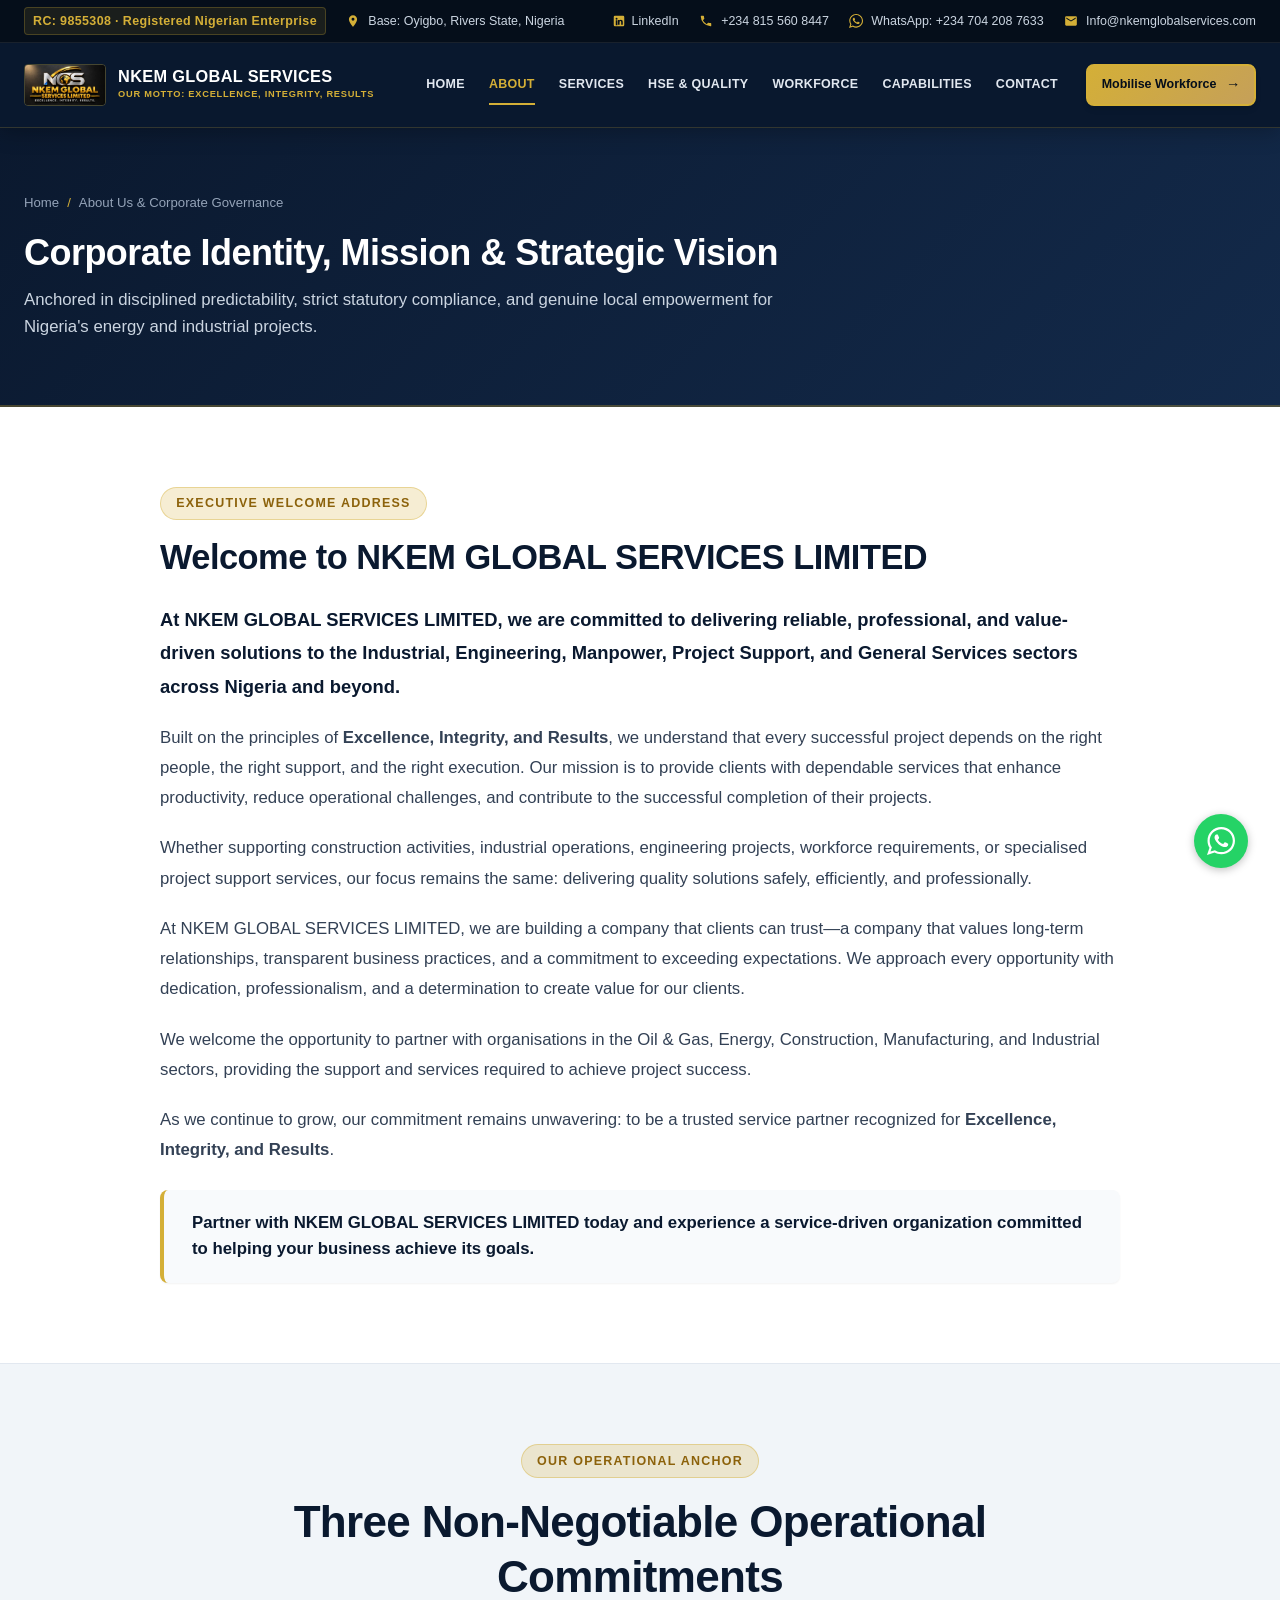
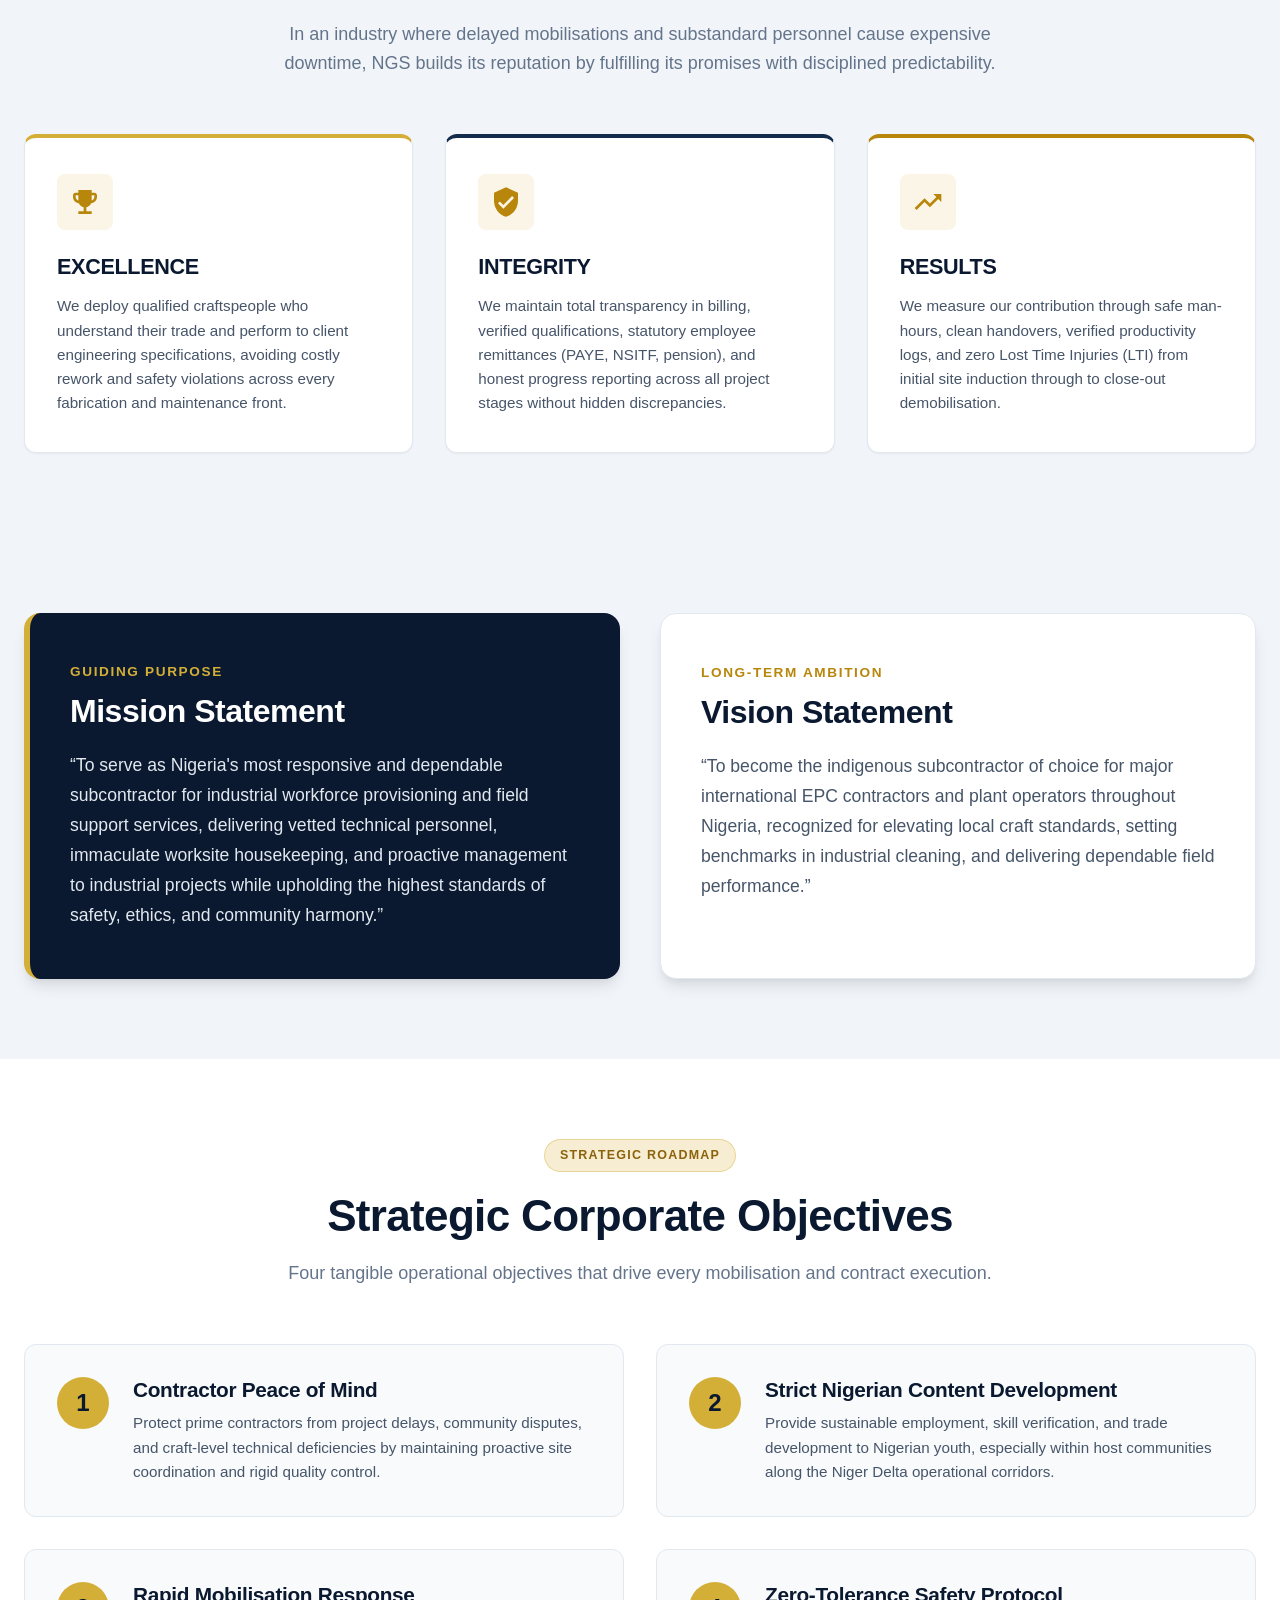
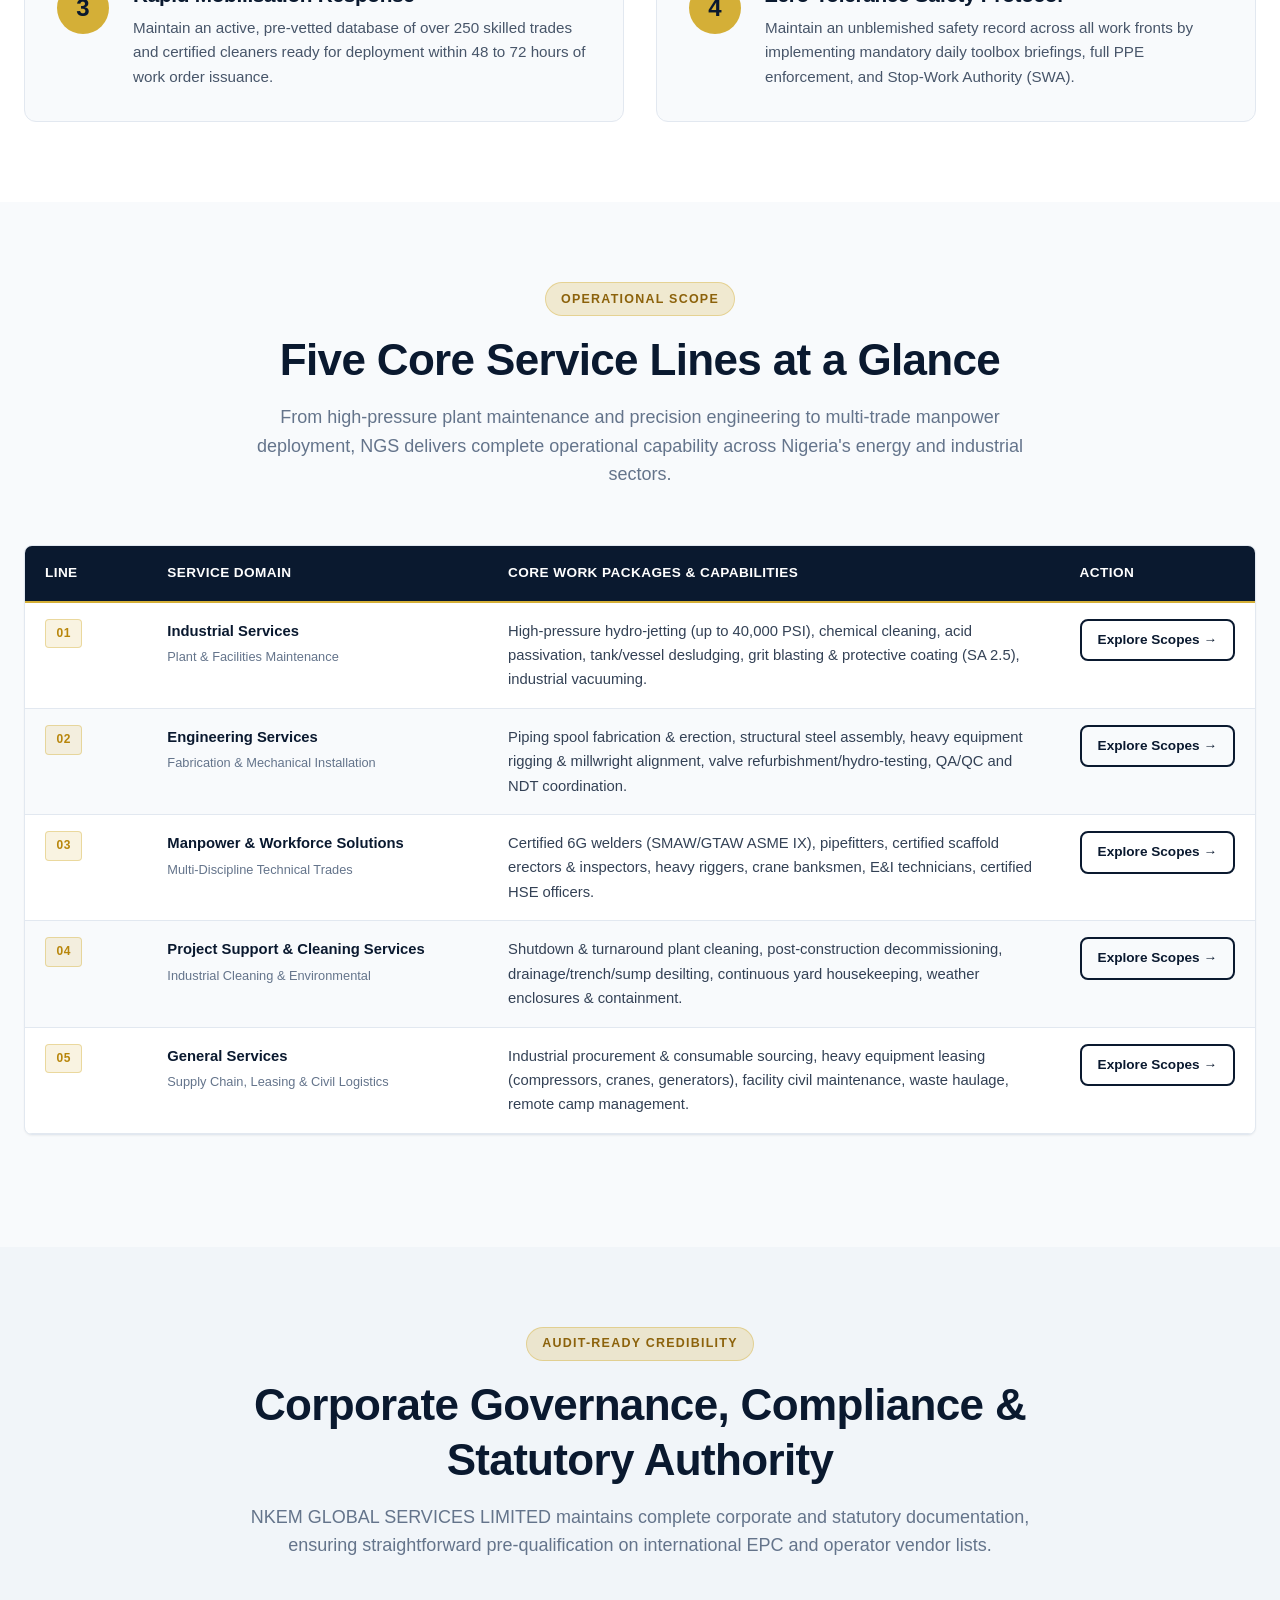
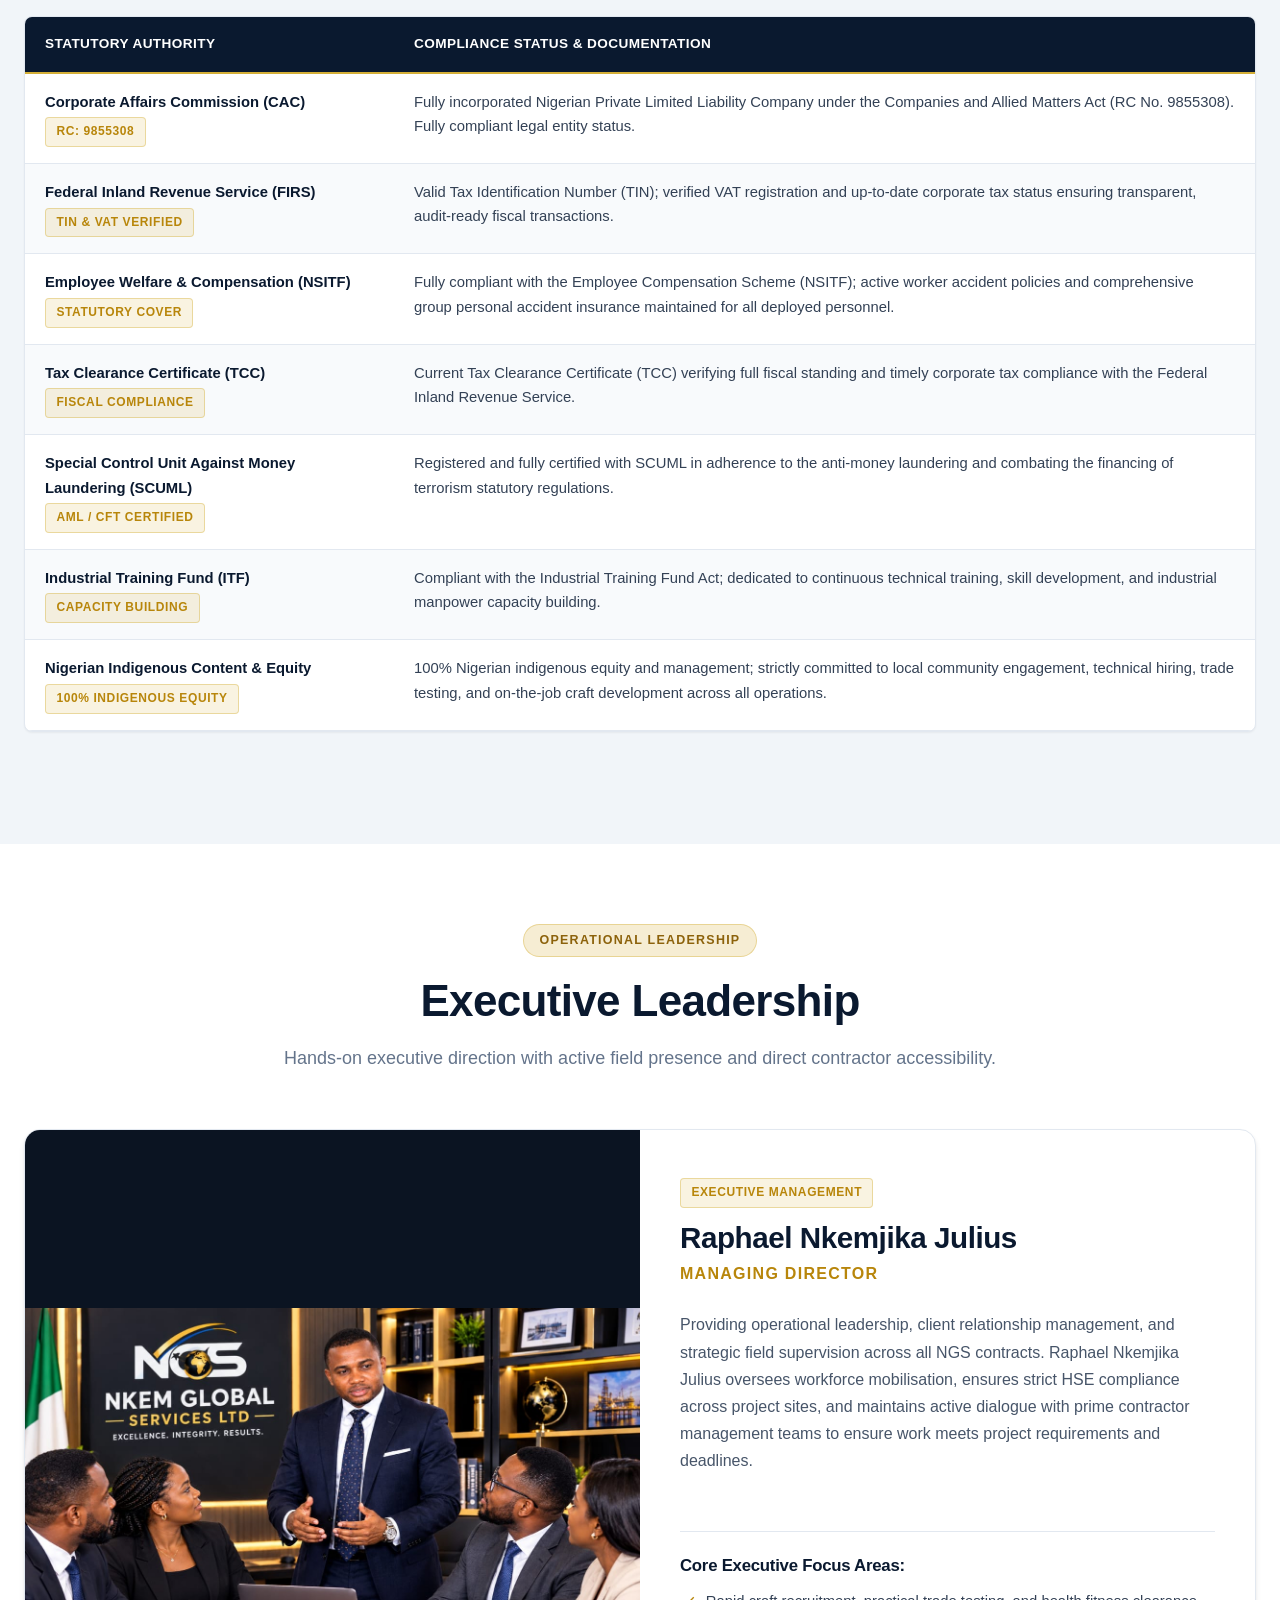
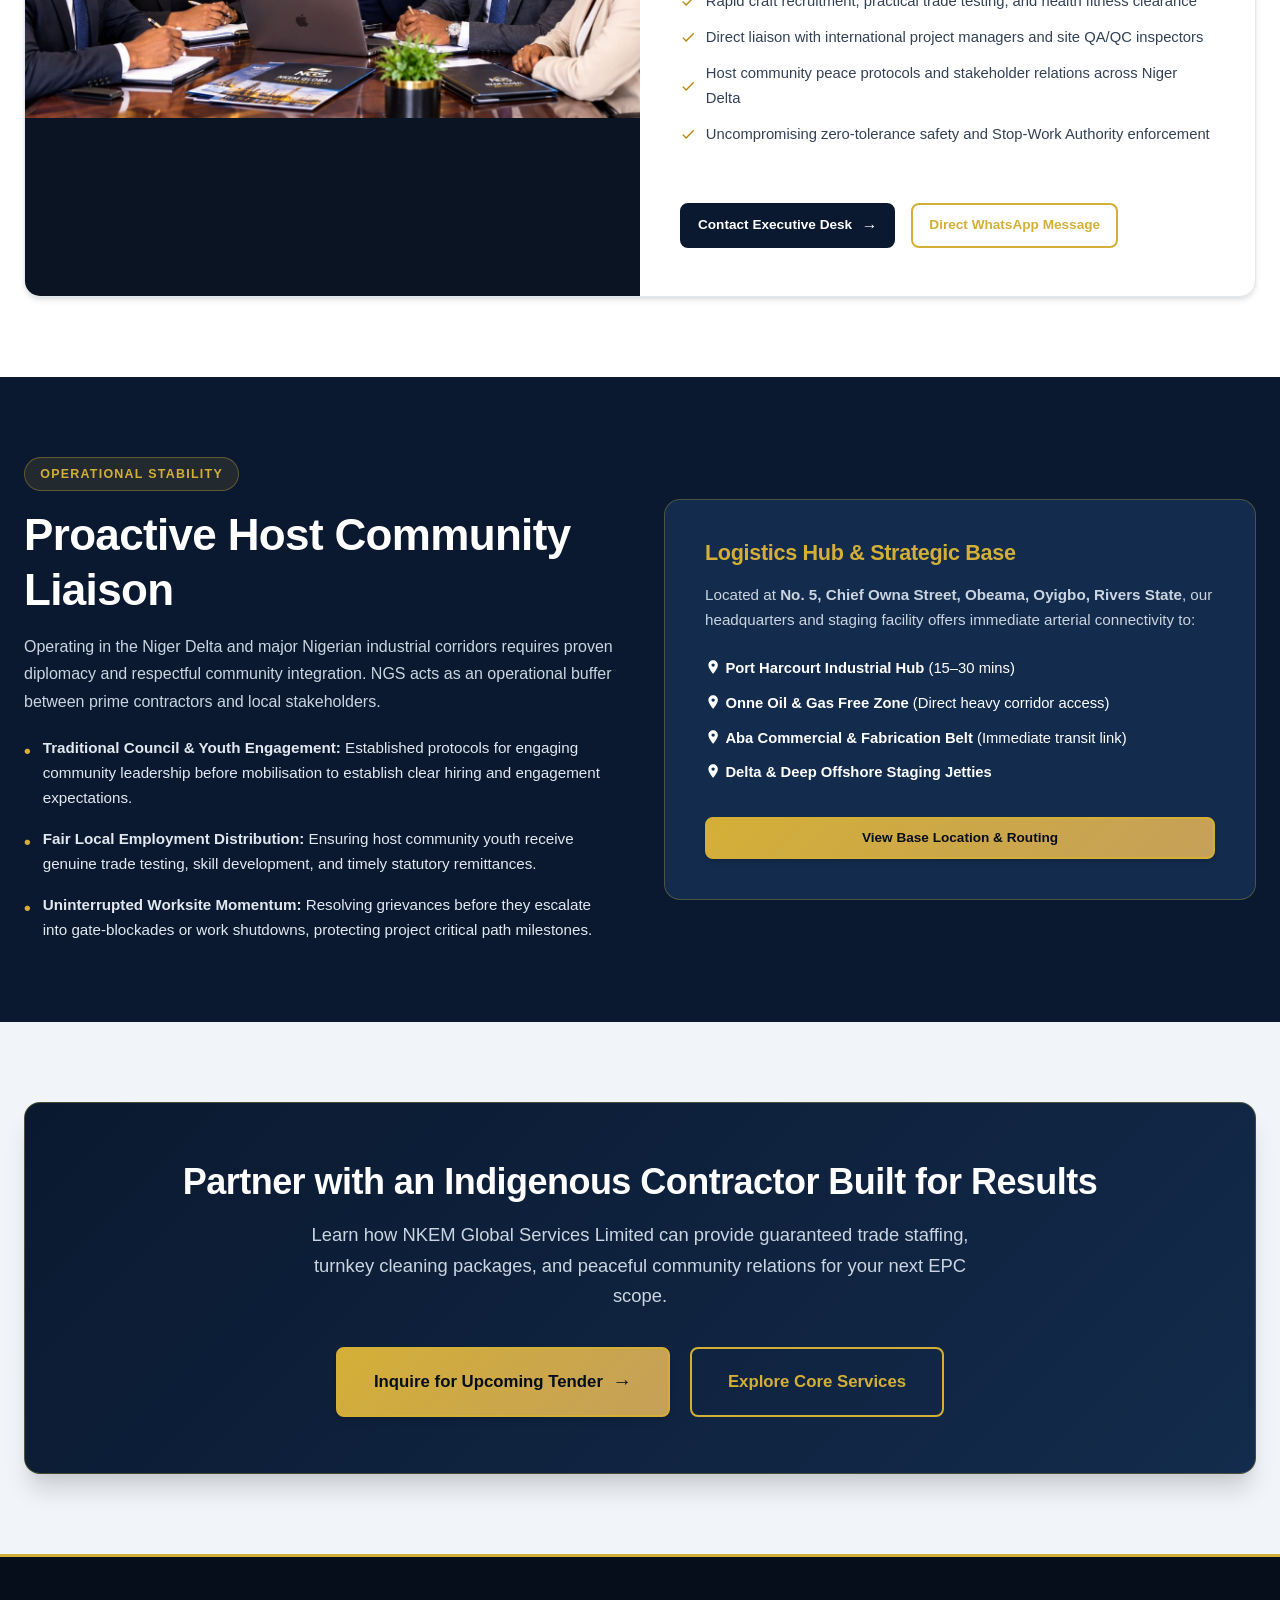
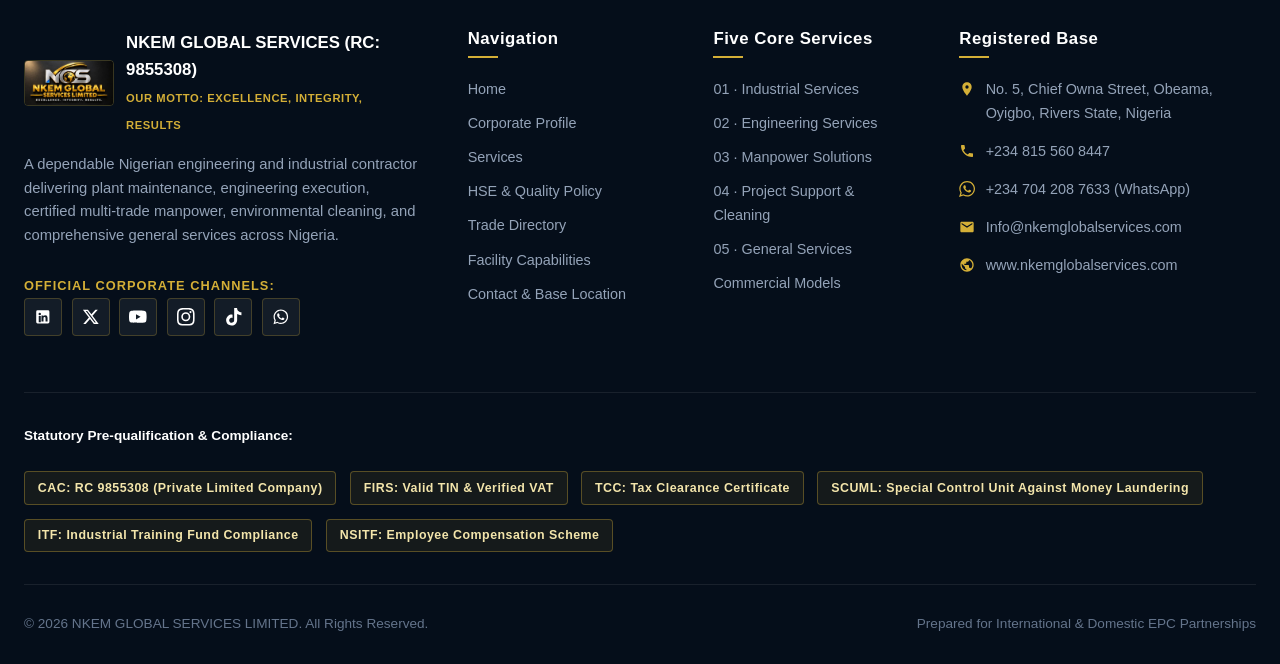
==== about.html @ 28acd5eb "feat: add TCC, SCUML, and ITF statutory pre-qualification compliance badges and profile table rows" ====
<!DOCTYPE html>
<html lang="en">
<head>
  <meta charset="UTF-8">
  <meta name="viewport" content="width=device-width, initial-scale=1.0">
  <title>Corporate Profile, Leadership & Governance | NKEM Global Services Limited</title>
  <meta name="description" content="Learn about NKEM Global Services Limited: our mission, vision, 4 strategic corporate objectives, statutory compliance (CAC, FIRS, NSITF), and executive leadership under Managing Director Raphael Nkemjika Julius.">
  <link rel="stylesheet" href="css/style.css">
  <link rel="icon" type="image/jpeg" href="image/logo.jpeg">
</head>
<body>

  <!-- Persistent Sticky Header Wrapper (Top Bar + Navigation) -->
  <div class="site-header-wrapper">
    <!-- Top Bar -->
    <div class="top-bar">
    <div class="container top-bar-inner">
      <div class="top-bar-left">
        <span class="top-bar-rc">
          <span class="hide-mobile">RC: 9855308 · Registered Nigerian Enterprise</span>
          <span class="show-mobile">RC: 9855308</span>
        </span>
        <span class="top-bar-item"><span class="icon"><svg class="svg-icon" viewBox="0 0 24 24" width="16" height="16" fill="currentColor"><path d="M12 2C8.13 2 5 5.13 5 9c0 5.25 7 13 7 13s7-7.75 7-13c0-3.87-3.13-7-7-7zm0 9.5a2.5 2.5 0 1 1 0-5 2.5 2.5 0 0 1 0 5z"/></svg></span> <span class="hide-mobile">Base: Oyigbo, Rivers State, Nigeria</span><span class="show-mobile">Oyigbo, Rivers State</span></span>
      </div>
      <div class="top-bar-right">
        <span class="top-bar-item"><a href="https://www.linkedin.com/company/nkem-global-services-limited" target="_blank" rel="noopener noreferrer" style="color: inherit; text-decoration: none; display: inline-flex; align-items: center; gap: 0.25rem;"><span class="icon"><svg class="svg-icon" viewBox="0 0 24 24" width="14" height="14" fill="currentColor"><path d="M19 3a2 2 0 0 1 2 2v14a2 2 0 0 1-2 2H5a2 2 0 0 1-2-2V5a2 2 0 0 1 2-2h14m-.5 15.5v-5.3a3.26 3.26 0 0 0-3.26-3.26c-.85 0-1.84.52-2.28 1.3v-1.11h-2.79v8.37h2.79v-4.93c0-.77.62-1.4 1.39-1.4a1.4 1.4 0 0 1 1.4 1.4v4.93h2.75M6.46 10.9v8.37H9.25V10.9H6.46M7.86 6.54a1.64 1.64 0 0 0-1.66 1.64 1.64 1.64 0 0 0 1.66 1.63 1.63 1.63 0 0 0 1.64-1.63 1.64 1.64 0 0 0-1.64-1.64z"/></svg></span> <span class="hide-mobile">LinkedIn</span></a></span>
        <span class="top-bar-item"><span class="icon"><svg class="svg-icon" viewBox="0 0 24 24" width="16" height="16" fill="currentColor"><path d="M6.62 10.79a15.05 15.05 0 0 0 6.59 6.59l2.2-2.2a1 1 0 0 1 1.02-.24c1.12.37 2.33.57 3.57.57a1 1 0 0 1 1 1V20a1 1 0 0 1-1 1A17 17 0 0 1 3 4a1 1 0 0 1 1-1h3.5a1 1 0 0 1 1 1c0 1.25.2 2.45.57 3.57a1 1 0 0 1-.25 1.02l-2.2 2.2z"/></svg></span> <a href="tel:+2348155608447">+234 815 560 8447</a></span>
        <span class="top-bar-item"><span class="icon"><svg class="svg-icon" fill="currentColor" version="1.1" id="Capa_1" xmlns="http://www.w3.org/2000/svg" xmlns:xlink="http://www.w3.org/1999/xlink" viewBox="0 0 30.667 30.667" xml:space="preserve" width="16" height="16"><g id="SVGRepo_bgCarrier" stroke-width="0"></g><g id="SVGRepo_tracerCarrier" stroke-linecap="round" stroke-linejoin="round"></g><g id="SVGRepo_iconCarrier"> <g> <path d="M30.667,14.939c0,8.25-6.74,14.938-15.056,14.938c-2.639,0-5.118-0.675-7.276-1.857L0,30.667l2.717-8.017 c-1.37-2.25-2.159-4.892-2.159-7.712C0.559,6.688,7.297,0,15.613,0C23.928,0.002,30.667,6.689,30.667,14.939z M15.61,2.382 c-6.979,0-12.656,5.634-12.656,12.56c0,2.748,0.896,5.292,2.411,7.362l-1.58,4.663l4.862-1.545c2,1.312,4.393,2.076,6.963,2.076 c6.979,0,12.658-5.633,12.658-12.559C28.27,8.016,22.59,2.382,15.61,2.382z M23.214,18.38c-0.094-0.151-0.34-0.243-0.708-0.427 c-0.367-0.184-2.184-1.069-2.521-1.189c-0.34-0.123-0.586-0.185-0.832,0.182c-0.243,0.367-0.951,1.191-1.168,1.437 c-0.215,0.245-0.43,0.276-0.799,0.095c-0.369-0.186-1.559-0.57-2.969-1.817c-1.097-0.972-1.838-2.169-2.052-2.536 c-0.217-0.366-0.022-0.564,0.161-0.746c0.165-0.165,0.369-0.428,0.554-0.643c0.185-0.213,0.246-0.364,0.369-0.609 c0.121-0.245,0.06-0.458-0.031-0.643c-0.092-0.184-0.829-1.984-1.138-2.717c-0.307-0.732-0.614-0.611-0.83-0.611 c-0.215,0-0.461-0.03-0.707-0.03S9.897,8.215,9.56,8.582s-1.291,1.252-1.291,3.054c0,1.804,1.321,3.543,1.506,3.787 c0.186,0.243,2.554,4.062,6.305,5.528c3.753,1.465,3.753,0.976,4.429,0.914c0.678-0.062,2.184-0.885,2.49-1.739 C23.307,19.268,23.307,18.533,23.214,18.38z"></path> </g> </g></svg></span> <a href="https://wa.me/2347042087633" target="_blank"><span class="hide-mobile">WhatsApp: +234 704 208 7633</span><span class="show-mobile">WhatsApp</span></a></span>
        <span class="top-bar-item"><span class="icon"><svg class="svg-icon" viewBox="0 0 24 24" width="16" height="16" fill="currentColor"><path d="M20 4H4c-1.1 0-2 .9-2 2v12c0 1.1.9 2 2 2h16c1.1 0 2-.9 2-2V6c0-1.1-.9-2-2-2zm0 4l-8 5-8-5V6l8 5 8-5v2z"/></svg></span> <a href="mailto:Info@nkemglobalservices.com"><span class="hide-mobile">Info@nkemglobalservices.com</span><span class="show-mobile">Email Us</span></a></span>
      </div>
    </div>
  </div>

  <!-- Primary Header -->
  <header class="site-header">
    <div class="container nav-container">
      <a href="index.html" class="brand-logo">
        <img src="image/logo.jpeg" alt="NGS Logo" class="brand-logo-img">
        <div class="brand-text">
          <span class="brand-name">NKEM GLOBAL SERVICES</span>
          <span class="brand-sub">Our Motto: Excellence, Integrity, Results</span>
        </div>
      </a>

      <nav class="nav-menu">
        <a href="index.html" class="nav-link">Home</a>
        <a href="about.html" class="nav-link active">About</a>
        <a href="services.html" class="nav-link">Services</a>
        <a href="hse-quality.html" class="nav-link">HSE & Quality</a>
        <a href="workforce-directory.html" class="nav-link">Workforce</a>
        <a href="capabilities.html" class="nav-link">Capabilities</a>
        <a href="contact.html" class="nav-link">Contact</a>
      </nav>

      <div class="header-cta">
        <a href="#rfp" class="btn btn-gold btn-sm open-rfp-modal">
          <span>Mobilise Workforce</span>
          <span class="btn-icon">→</span>
        </a>
      </div>

      <button class="mobile-toggle" id="mobileToggle" aria-label="Toggle navigation">
        <span></span>
        <span></span>
        <span></span>
      </button>
    </div>
  </header>
  </div>

  <!-- Mobile Drawer Menu -->
  <div class="mobile-drawer" id="mobileDrawer">
    <a href="index.html" class="nav-link">Home</a>
    <a href="about.html" class="nav-link active">About & Corporate Governance</a>
    <a href="services.html" class="nav-link">Five Core Service Lines & Work Packages</a>
    <a href="hse-quality.html" class="nav-link">HSE Policy & Quality Assurance</a>
    <a href="workforce-directory.html" class="nav-link">Trade & Competency Directory</a>
    <a href="capabilities.html" class="nav-link">Facilities & Work Environments</a>
    <a href="contact.html" class="nav-link">Contact & Tender Inquiries</a>
    <div style="margin-top: 1rem;">
      <a href="#rfp" class="btn btn-gold open-rfp-modal" style="width: 100%;">Mobilise Workforce</a>
    </div>
  </div>

  <!-- Page Hero -->
  <section class="page-hero">
    <div class="container">
      <div class="breadcrumbs">
        <a href="index.html">Home</a>
        <span class="sep">/</span>
        <span>About Us & Corporate Governance</span>
      </div>
      <h1 class="page-hero-title">Corporate Identity, Mission & Strategic Vision</h1>
      <p class="page-hero-lead">
        Anchored in disciplined predictability, strict statutory compliance, and genuine local empowerment for Nigeria's energy and industrial projects.
      </p>
    </div>
  </section>

  <!-- Official Executive Welcome Address -->
  <section class="section-padding bg-white" style="border-bottom: 1px solid var(--color-slate-200);">
    <div class="container">
      <div style="max-width: 960px; margin: 0 auto;">
        <span class="tagline-badge">Executive Welcome Address</span>
        <h2 class="section-title" style="font-size: 2.15rem; margin-bottom: 1.5rem;">Welcome to NKEM GLOBAL SERVICES LIMITED</h2>
        <p style="font-size: 1.15rem; line-height: 1.8; color: var(--color-primary-dark); font-weight: 600; margin-bottom: 1.25rem;">
          At NKEM GLOBAL SERVICES LIMITED, we are committed to delivering reliable, professional, and value-driven solutions to the Industrial, Engineering, Manpower, Project Support, and General Services sectors across Nigeria and beyond.
        </p>
        <p style="font-size: 1.05rem; line-height: 1.8; color: var(--color-slate-700); margin-bottom: 1.25rem;">
          Built on the principles of <strong>Excellence, Integrity, and Results</strong>, we understand that every successful project depends on the right people, the right support, and the right execution. Our mission is to provide clients with dependable services that enhance productivity, reduce operational challenges, and contribute to the successful completion of their projects.
        </p>
        <p style="font-size: 1.05rem; line-height: 1.8; color: var(--color-slate-700); margin-bottom: 1.25rem;">
          Whether supporting construction activities, industrial operations, engineering projects, workforce requirements, or specialised project support services, our focus remains the same: delivering quality solutions safely, efficiently, and professionally.
        </p>
        <p style="font-size: 1.05rem; line-height: 1.8; color: var(--color-slate-700); margin-bottom: 1.25rem;">
          At NKEM GLOBAL SERVICES LIMITED, we are building a company that clients can trust—a company that values long-term relationships, transparent business practices, and a commitment to exceeding expectations. We approach every opportunity with dedication, professionalism, and a determination to create value for our clients.
        </p>
        <p style="font-size: 1.05rem; line-height: 1.8; color: var(--color-slate-700); margin-bottom: 1.25rem;">
          We welcome the opportunity to partner with organisations in the Oil &amp; Gas, Energy, Construction, Manufacturing, and Industrial sectors, providing the support and services required to achieve project success.
        </p>
        <p style="font-size: 1.05rem; line-height: 1.8; color: var(--color-slate-700); margin-bottom: 1.5rem;">
          As we continue to grow, our commitment remains unwavering: to be a trusted service partner recognized for <strong>Excellence, Integrity, and Results</strong>.
        </p>
        <div style="background: var(--color-slate-50); border-left: 4px solid var(--color-accent-gold); padding: 1.25rem 1.75rem; border-radius: var(--radius-md); box-shadow: var(--shadow-sm);">
          <p style="margin: 0; font-size: 1.05rem; font-weight: 700; color: var(--color-primary-dark); line-height: 1.6;">
            Partner with NKEM GLOBAL SERVICES LIMITED today and experience a service-driven organization committed to helping your business achieve its goals.
          </p>
        </div>
      </div>
    </div>
  </section>

  <!-- Three Non-Negotiable Operational Commitments -->
  <section class="section-padding bg-light">
    <div class="container">
      <div class="section-header text-center">
        <span class="tagline-badge">Our Operational Anchor</span>
        <h2 class="section-title">Three Non-Negotiable Operational Commitments</h2>
        <p class="section-subtitle">
          In an industry where delayed mobilisations and substandard personnel cause expensive downtime, NGS builds its reputation by fulfilling its promises with disciplined predictability.
        </p>
      </div>

      <div class="grid-3">
        <!-- Excellence -->
        <div class="feature-card" style="border-top: 4px solid var(--color-accent-gold);">
          <div class="feature-icon-box"><svg class="svg-icon" viewBox="0 0 24 24" width="28" height="28" fill="currentColor"><path d="M19 5h-2V3H7v2H5c-1.1 0-2 .9-2 2v1c0 2.55 1.92 4.63 4.39 4.94.63 1.5 1.98 2.63 3.61 2.96V19H7v2h10v-2h-4v-3.1c1.63-.33 2.98-1.46 3.61-2.96C19.08 12.63 21 10.55 21 8V7c0-1.1-.9-2-2-2zM5 8V7h2v3.82C5.84 10.4 5 9.3 5 8zm14 0c0 1.3-.84 2.4-2 2.82V7h2v1z"/></svg></div>
          <h3 class="feature-title">EXCELLENCE</h3>
          <p class="feature-text">
            We deploy qualified craftspeople who understand their trade and perform to client engineering specifications, avoiding costly rework and safety violations across every fabrication and maintenance front.
          </p>
        </div>

        <!-- Integrity -->
        <div class="feature-card" style="border-top: 4px solid var(--color-primary-medium);">
          <div class="feature-icon-box"><svg class="svg-icon" viewBox="0 0 24 24" width="32" height="32" fill="currentColor"><path d="M12 1L3 5v6c0 5.55 3.84 10.74 9 12 5.16-1.26 9-6.45 9-12V5l-9-4zm-2 16l-4-4 1.41-1.41L10 14.17l6.59-6.59L18 9l-8 8z"/></svg></div>
          <h3 class="feature-title">INTEGRITY</h3>
          <p class="feature-text">
            We maintain total transparency in billing, verified qualifications, statutory employee remittances (PAYE, NSITF, pension), and honest progress reporting across all project stages without hidden discrepancies.
          </p>
        </div>

        <!-- Results -->
        <div class="feature-card" style="border-top: 4px solid var(--color-accent-gold-dark);">
          <div class="feature-icon-box"><svg class="svg-icon" viewBox="0 0 24 24" width="28" height="28" fill="currentColor"><path d="M16 6l2.29 2.29-4.88 4.88-4-4L2 16.59 3.41 18l6-6 4 4 6.3-6.29L22 12V6h-6z"/></svg></div>
          <h3 class="feature-title">RESULTS</h3>
          <p class="feature-text">
            We measure our contribution through safe man-hours, clean handovers, verified productivity logs, and zero Lost Time Injuries (LTI) from initial site induction through to close-out demobilisation.
          </p>
        </div>
      </div>
    </div>
  </section>

  <!-- Mission & Vision Statements -->
  <section class="section-padding bg-light">
    <div class="container">
      <div class="grid-2" style="gap: 2.5rem;">
        <div style="background: var(--color-primary-dark); color: var(--color-white); padding: 3rem 2.5rem; border-radius: var(--radius-xl); border-left: 6px solid var(--color-accent-gold); box-shadow: var(--shadow-lg);">
          <span style="color: var(--color-accent-gold); font-size: 0.85rem; font-weight: 800; letter-spacing: 0.12em; text-transform: uppercase; display: block; margin-bottom: 0.5rem;">
            Guiding Purpose
          </span>
          <h2 style="color: var(--color-white); font-size: 2rem; margin-bottom: 1.25rem;">Mission Statement</h2>
          <p style="color: var(--color-slate-200); font-size: 1.1rem; line-height: 1.7;">
            “To serve as Nigeria's most responsive and dependable subcontractor for industrial workforce provisioning and field support services, delivering vetted technical personnel, immaculate worksite housekeeping, and proactive management to industrial projects while upholding the highest standards of safety, ethics, and community harmony.”
          </p>
        </div>

        <div style="background: var(--color-white); color: var(--color-slate-800); padding: 3rem 2.5rem; border-radius: var(--radius-xl); border-left: 6px solid var(--color-primary-medium); border: 1px solid var(--color-slate-200); box-shadow: var(--shadow-lg);">
          <span style="color: var(--color-accent-gold-dark); font-size: 0.85rem; font-weight: 800; letter-spacing: 0.12em; text-transform: uppercase; display: block; margin-bottom: 0.5rem;">
            Long-Term Ambition
          </span>
          <h2 style="color: var(--color-primary-dark); font-size: 2rem; margin-bottom: 1.25rem;">Vision Statement</h2>
          <p style="color: var(--color-slate-600); font-size: 1.1rem; line-height: 1.7;">
            “To become the indigenous subcontractor of choice for major international EPC contractors and plant operators throughout Nigeria, recognized for elevating local craft standards, setting benchmarks in industrial cleaning, and delivering dependable field performance.”
          </p>
        </div>
      </div>
    </div>
  </section>

  <!-- 4 Strategic Corporate Objectives -->
  <section class="section-padding bg-white">
    <div class="container">
      <div class="section-header text-center">
        <span class="tagline-badge">Strategic Roadmap</span>
        <h2 class="section-title">Strategic Corporate Objectives</h2>
        <p class="section-subtitle">
          Four tangible operational objectives that drive every mobilisation and contract execution.
        </p>
      </div>

      <div class="grid-2" style="gap: 2rem;">
        <div style="display: flex; gap: 1.5rem; background: var(--color-slate-50); padding: 2rem; border-radius: var(--radius-lg); border: 1px solid var(--color-slate-200);">
          <div style="width: 52px; height: 52px; border-radius: 50%; background: var(--color-accent-gold); color: var(--color-primary-dark); display: flex; align-items: center; justify-content: center; font-size: 1.5rem; font-weight: 800; flex-shrink: 0;">
            1
          </div>
          <div>
            <h3 style="font-size: 1.3rem; margin-bottom: 0.5rem;">Contractor Peace of Mind</h3>
            <p style="color: var(--color-slate-600); font-size: 0.95rem; line-height: 1.6;">
              Protect prime contractors from project delays, community disputes, and craft-level technical deficiencies by maintaining proactive site coordination and rigid quality control.
            </p>
          </div>
        </div>

        <div style="display: flex; gap: 1.5rem; background: var(--color-slate-50); padding: 2rem; border-radius: var(--radius-lg); border: 1px solid var(--color-slate-200);">
          <div style="width: 52px; height: 52px; border-radius: 50%; background: var(--color-accent-gold); color: var(--color-primary-dark); display: flex; align-items: center; justify-content: center; font-size: 1.5rem; font-weight: 800; flex-shrink: 0;">
            2
          </div>
          <div>
            <h3 style="font-size: 1.3rem; margin-bottom: 0.5rem;">Strict Nigerian Content Development</h3>
            <p style="color: var(--color-slate-600); font-size: 0.95rem; line-height: 1.6;">
              Provide sustainable employment, skill verification, and trade development to Nigerian youth, especially within host communities along the Niger Delta operational corridors.
            </p>
          </div>
        </div>

        <div style="display: flex; gap: 1.5rem; background: var(--color-slate-50); padding: 2rem; border-radius: var(--radius-lg); border: 1px solid var(--color-slate-200);">
          <div style="width: 52px; height: 52px; border-radius: 50%; background: var(--color-accent-gold); color: var(--color-primary-dark); display: flex; align-items: center; justify-content: center; font-size: 1.5rem; font-weight: 800; flex-shrink: 0;">
            3
          </div>
          <div>
            <h3 style="font-size: 1.3rem; margin-bottom: 0.5rem;">Rapid Mobilisation Response</h3>
            <p style="color: var(--color-slate-600); font-size: 0.95rem; line-height: 1.6;">
              Maintain an active, pre-vetted database of over 250 skilled trades and certified cleaners ready for deployment within 48 to 72 hours of work order issuance.
            </p>
          </div>
        </div>

        <div style="display: flex; gap: 1.5rem; background: var(--color-slate-50); padding: 2rem; border-radius: var(--radius-lg); border: 1px solid var(--color-slate-200);">
          <div style="width: 52px; height: 52px; border-radius: 50%; background: var(--color-accent-gold); color: var(--color-primary-dark); display: flex; align-items: center; justify-content: center; font-size: 1.5rem; font-weight: 800; flex-shrink: 0;">
            4
          </div>
          <div>
            <h3 style="font-size: 1.3rem; margin-bottom: 0.5rem;">Zero-Tolerance Safety Protocol</h3>
            <p style="color: var(--color-slate-600); font-size: 0.95rem; line-height: 1.6;">
              Maintain an unblemished safety record across all work fronts by implementing mandatory daily toolbox briefings, full PPE enforcement, and Stop-Work Authority (SWA).
            </p>
          </div>
        </div>
      </div>
    </div>
  </section>

  <!-- Five Core Service Lines at a Glance -->
  <section class="section-padding bg-slate-50">
    <div class="container">
      <div class="section-header text-center">
        <span class="tagline-badge">Operational Scope</span>
        <h2 class="section-title">Five Core Service Lines at a Glance</h2>
        <p class="section-subtitle">
          From high-pressure plant maintenance and precision engineering to multi-trade manpower deployment, NGS delivers complete operational capability across Nigeria's energy and industrial sectors.
        </p>
      </div>

      <div class="table-responsive">
        <table class="data-table">
          <thead>
            <tr>
              <th style="width: 10%;">Line</th>
              <th style="width: 28%;">Service Domain</th>
              <th style="width: 47%;">Core Work Packages & Capabilities</th>
              <th style="width: 15%;">Action</th>
            </tr>
          </thead>
          <tbody>
            <tr>
              <td><span class="badge badge-gold">01</span></td>
              <td>
                <strong>Industrial Services</strong>
                <span style="font-size: 0.8rem; color: var(--color-slate-500); display: block;">Plant & Facilities Maintenance</span>
              </td>
              <td>
                High-pressure hydro-jetting (up to 40,000 PSI), chemical cleaning, acid passivation, tank/vessel desludging, grit blasting & protective coating (SA 2.5), industrial vacuuming.
              </td>
              <td>
                <a href="services.html#service-01" class="btn btn-outline-navy btn-sm">Explore Scopes →</a>
              </td>
            </tr>
            <tr>
              <td><span class="badge badge-gold">02</span></td>
              <td>
                <strong>Engineering Services</strong>
                <span style="font-size: 0.8rem; color: var(--color-slate-500); display: block;">Fabrication & Mechanical Installation</span>
              </td>
              <td>
                Piping spool fabrication & erection, structural steel assembly, heavy equipment rigging & millwright alignment, valve refurbishment/hydro-testing, QA/QC and NDT coordination.
              </td>
              <td>
                <a href="services.html#service-02" class="btn btn-outline-navy btn-sm">Explore Scopes →</a>
              </td>
            </tr>
            <tr>
              <td><span class="badge badge-gold">03</span></td>
              <td>
                <strong>Manpower & Workforce Solutions</strong>
                <span style="font-size: 0.8rem; color: var(--color-slate-500); display: block;">Multi-Discipline Technical Trades</span>
              </td>
              <td>
                Certified 6G welders (SMAW/GTAW ASME IX), pipefitters, certified scaffold erectors & inspectors, heavy riggers, crane banksmen, E&I technicians, certified HSE officers.
              </td>
              <td>
                <a href="services.html#service-03" class="btn btn-outline-navy btn-sm">Explore Scopes →</a>
              </td>
            </tr>
            <tr>
              <td><span class="badge badge-gold">04</span></td>
              <td>
                <strong>Project Support & Cleaning Services</strong>
                <span style="font-size: 0.8rem; color: var(--color-slate-500); display: block;">Industrial Cleaning & Environmental</span>
              </td>
              <td>
                Shutdown & turnaround plant cleaning, post-construction decommissioning, drainage/trench/sump desilting, continuous yard housekeeping, weather enclosures & containment.
              </td>
              <td>
                <a href="services.html#service-04" class="btn btn-outline-navy btn-sm">Explore Scopes →</a>
              </td>
            </tr>
            <tr>
              <td><span class="badge badge-gold">05</span></td>
              <td>
                <strong>General Services</strong>
                <span style="font-size: 0.8rem; color: var(--color-slate-500); display: block;">Supply Chain, Leasing & Civil Logistics</span>
              </td>
              <td>
                Industrial procurement & consumable sourcing, heavy equipment leasing (compressors, cranes, generators), facility civil maintenance, waste haulage, remote camp management.
              </td>
              <td>
                <a href="services.html#service-05" class="btn btn-outline-navy btn-sm">Explore Scopes →</a>
              </td>
            </tr>
          </tbody>
        </table>
      </div>
    </div>
  </section>

  <!-- Corporate Governance & Statutory Compliance Matrix -->
  <section class="section-padding bg-light">

    <div class="container">
      <div class="section-header text-center">
        <span class="tagline-badge">Audit-Ready Credibility</span>
        <h2 class="section-title">Corporate Governance, Compliance & Statutory Authority</h2>
        <p class="section-subtitle">
          NKEM GLOBAL SERVICES LIMITED maintains complete corporate and statutory documentation, ensuring straightforward pre-qualification on international EPC and operator vendor lists.
        </p>
      </div>

      <div class="table-responsive">
        <table class="data-table">
          <thead>
            <tr>
              <th style="width: 30%;">Statutory Authority</th>
              <th style="width: 70%;">Compliance Status & Documentation</th>
            </tr>
          </thead>
          <tbody>
            <tr>
              <td>
                <strong>Corporate Affairs Commission (CAC)</strong>
                <span class="badge badge-gold">RC: 9855308</span>
              </td>
              <td>
                Fully incorporated Nigerian Private Limited Liability Company under the Companies and Allied Matters Act (RC No. 9855308). Fully compliant legal entity status.
              </td>
            </tr>
            <tr>
              <td>
                <strong>Federal Inland Revenue Service (FIRS)</strong>
                <span class="badge badge-gold">TIN & VAT Verified</span>
              </td>
              <td>
                Valid Tax Identification Number (TIN); verified VAT registration and up-to-date corporate tax status ensuring transparent, audit-ready fiscal transactions.
              </td>
            </tr>
            <tr>
              <td>
                <strong>Employee Welfare & Compensation (NSITF)</strong>
                <span class="badge badge-gold">Statutory Cover</span>
              </td>
              <td>
                Fully compliant with the Employee Compensation Scheme (NSITF); active worker accident policies and comprehensive group personal accident insurance maintained for all deployed personnel.
              </td>
            </tr>
            <tr>
              <td>
                <strong>Tax Clearance Certificate (TCC)</strong>
                <span class="badge badge-gold">Fiscal Compliance</span>
              </td>
              <td>
                Current Tax Clearance Certificate (TCC) verifying full fiscal standing and timely corporate tax compliance with the Federal Inland Revenue Service.
              </td>
            </tr>
            <tr>
              <td>
                <strong>Special Control Unit Against Money Laundering (SCUML)</strong>
                <span class="badge badge-gold">AML / CFT Certified</span>
              </td>
              <td>
                Registered and fully certified with SCUML in adherence to the anti-money laundering and combating the financing of terrorism statutory regulations.
              </td>
            </tr>
            <tr>
              <td>
                <strong>Industrial Training Fund (ITF)</strong>
                <span class="badge badge-gold">Capacity Building</span>
              </td>
              <td>
                Compliant with the Industrial Training Fund Act; dedicated to continuous technical training, skill development, and industrial manpower capacity building.
              </td>
            </tr>
            <tr>
              <td>
                <strong>Nigerian Indigenous Content & Equity</strong>
                <span class="badge badge-gold">100% Indigenous Equity</span>
              </td>
              <td>
                100% Nigerian indigenous equity and management; strictly committed to local community engagement, technical hiring, trade testing, and on-the-job craft development across all operations.
              </td>
            </tr>
          </tbody>
        </table>
      </div>
    </div>
  </section>

  <!-- Executive Leadership Spotlight -->
  <section class="section-padding bg-white" id="leadership">
    <div class="container">
      <div class="section-header text-center">
        <span class="tagline-badge">Operational Leadership</span>
        <h2 class="section-title">Executive Leadership</h2>
        <p class="section-subtitle">
          Hands-on executive direction with active field presence and direct contractor accessibility.
        </p>
      </div>

      <div class="leadership-card">
        <div class="leadership-img-wrap">
          <img src="NKEM_image/director_image_2.jpeg" alt="Raphael Nkemjika Julius - Managing Director" class="leadership-img">
        </div>
        <div class="leadership-body">
          <span class="badge badge-gold" style="width: fit-content; margin-bottom: 0.75rem;">Executive Management</span>
          <h2 class="leadership-name">Raphael Nkemjika Julius</h2>
          <p class="leadership-role">Managing Director</p>
          <p class="leadership-bio">
            Providing operational leadership, client relationship management, and strategic field supervision across all NGS contracts. Raphael Nkemjika Julius oversees workforce mobilisation, ensures strict HSE compliance across project sites, and maintains active dialogue with prime contractor management teams to ensure work meets project requirements and deadlines.
          </p>
          
          <div style="border-top: 1px solid var(--color-slate-200); padding-top: 1.5rem; margin-top: 1.5rem;">
            <h4 style="font-size: 1.05rem; margin-bottom: 0.75rem; color: var(--color-primary-dark);">Core Executive Focus Areas:</h4>
            <div class="leadership-bullets">
              <div class="leadership-bullet-item">
                <span class="icon"><svg class="svg-icon" viewBox="0 0 24 24" width="16" height="16" fill="currentColor"><path d="M9 16.17L4.83 12l-1.42 1.41L9 19 21 7l-1.41-1.41L9 16.17z"/></svg></span> Rapid craft recruitment, practical trade testing, and health fitness clearance
              </div>
              <div class="leadership-bullet-item">
                <span class="icon"><svg class="svg-icon" viewBox="0 0 24 24" width="16" height="16" fill="currentColor"><path d="M9 16.17L4.83 12l-1.42 1.41L9 19 21 7l-1.41-1.41L9 16.17z"/></svg></span> Direct liaison with international project managers and site QA/QC inspectors
              </div>
              <div class="leadership-bullet-item">
                <span class="icon"><svg class="svg-icon" viewBox="0 0 24 24" width="16" height="16" fill="currentColor"><path d="M9 16.17L4.83 12l-1.42 1.41L9 19 21 7l-1.41-1.41L9 16.17z"/></svg></span> Host community peace protocols and stakeholder relations across Niger Delta
              </div>
              <div class="leadership-bullet-item">
                <span class="icon"><svg class="svg-icon" viewBox="0 0 24 24" width="16" height="16" fill="currentColor"><path d="M9 16.17L4.83 12l-1.42 1.41L9 19 21 7l-1.41-1.41L9 16.17z"/></svg></span> Uncompromising zero-tolerance safety and Stop-Work Authority enforcement
              </div>
            </div>
          </div>

          <div style="display: flex; gap: 1rem; flex-wrap: wrap; margin-top: 1.5rem;">
            <a href="contact.html" class="btn btn-navy btn-sm">
              <span>Contact Executive Desk</span>
              <span class="btn-icon">→</span>
            </a>
            <a href="https://wa.me/2347042087633?text=Hello%20Raphael,%20I%20would%20like%20to%20discuss%20a%20workforce%20contract." target="_blank" class="btn btn-outline-gold btn-sm">
              <span>Direct WhatsApp Message</span>
            </a>
          </div>
        </div>
      </div>
    </div>
  </section>

  <!-- Proactive Community Liaison & Peace Protocols -->
  <section class="section-padding bg-dark">
    <div class="container">
      <div class="grid-2" style="align-items: center; gap: 3rem;">
        <div>
          <span class="tagline-badge">Operational Stability</span>
          <h2 class="section-title text-white">Proactive Host Community Liaison</h2>
          <p style="color: var(--color-slate-300); line-height: 1.7; margin-bottom: 1.25rem;">
            Operating in the Niger Delta and major Nigerian industrial corridors requires proven diplomacy and respectful community integration. NGS acts as an operational buffer between prime contractors and local stakeholders.
          </p>
          <div style="display: flex; flex-direction: column; gap: 1rem; color: var(--color-slate-200); font-size: 0.95rem;">
            <div style="display: flex; gap: 0.75rem; align-items: flex-start;">
              <span style="color: var(--color-accent-gold); font-weight: 800; font-size: 1.2rem;">•</span>
              <span><strong>Traditional Council & Youth Engagement:</strong> Established protocols for engaging community leadership before mobilisation to establish clear hiring and engagement expectations.</span>
            </div>
            <div style="display: flex; gap: 0.75rem; align-items: flex-start;">
              <span style="color: var(--color-accent-gold); font-weight: 800; font-size: 1.2rem;">•</span>
              <span><strong>Fair Local Employment Distribution:</strong> Ensuring host community youth receive genuine trade testing, skill development, and timely statutory remittances.</span>
            </div>
            <div style="display: flex; gap: 0.75rem; align-items: flex-start;">
              <span style="color: var(--color-accent-gold); font-weight: 800; font-size: 1.2rem;">•</span>
              <span><strong>Uninterrupted Worksite Momentum:</strong> Resolving grievances before they escalate into gate-blockades or work shutdowns, protecting project critical path milestones.</span>
            </div>
          </div>
        </div>

        <div>
          <div style="background: var(--color-primary-medium); padding: 2.5rem; border-radius: var(--radius-xl); border: 1px solid rgba(212, 175, 55, 0.3);">
            <h3 style="color: var(--color-accent-gold); font-size: 1.35rem; margin-bottom: 1rem;">Logistics Hub & Strategic Base</h3>
            <p style="color: var(--color-slate-300); font-size: 0.95rem; line-height: 1.6; margin-bottom: 1.5rem;">
              Located at <strong>No. 5, Chief Owna Street, Obeama, Oyigbo, Rivers State</strong>, our headquarters and staging facility offers immediate arterial connectivity to:
            </p>
            <ul style="display: flex; flex-direction: column; gap: 0.65rem; color: var(--color-white); font-size: 0.925rem;">
              <li><svg class="svg-icon" viewBox="0 0 24 24" width="16" height="16" fill="currentColor"><path d="M12 2C8.13 2 5 5.13 5 9c0 5.25 7 13 7 13s7-7.75 7-13c0-3.87-3.13-7-7-7zm0 9.5a2.5 2.5 0 1 1 0-5 2.5 2.5 0 0 1 0 5z"/></svg> <strong>Port Harcourt Industrial Hub</strong> (15–30 mins)</li>
              <li><svg class="svg-icon" viewBox="0 0 24 24" width="16" height="16" fill="currentColor"><path d="M12 2C8.13 2 5 5.13 5 9c0 5.25 7 13 7 13s7-7.75 7-13c0-3.87-3.13-7-7-7zm0 9.5a2.5 2.5 0 1 1 0-5 2.5 2.5 0 0 1 0 5z"/></svg> <strong>Onne Oil & Gas Free Zone</strong> (Direct heavy corridor access)</li>
              <li><svg class="svg-icon" viewBox="0 0 24 24" width="16" height="16" fill="currentColor"><path d="M12 2C8.13 2 5 5.13 5 9c0 5.25 7 13 7 13s7-7.75 7-13c0-3.87-3.13-7-7-7zm0 9.5a2.5 2.5 0 1 1 0-5 2.5 2.5 0 0 1 0 5z"/></svg> <strong>Aba Commercial & Fabrication Belt</strong> (Immediate transit link)</li>
              <li><svg class="svg-icon" viewBox="0 0 24 24" width="16" height="16" fill="currentColor"><path d="M12 2C8.13 2 5 5.13 5 9c0 5.25 7 13 7 13s7-7.75 7-13c0-3.87-3.13-7-7-7zm0 9.5a2.5 2.5 0 1 1 0-5 2.5 2.5 0 0 1 0 5z"/></svg> <strong>Delta & Deep Offshore Staging Jetties</strong></li>
            </ul>
            <div style="margin-top: 2rem;">
              <a href="contact.html" class="btn btn-gold btn-sm" style="width: 100%;">
                <span>View Base Location & Routing</span>
              </a>
            </div>
          </div>
        </div>
      </div>
    </div>
  </section>

  <!-- CTA Banner -->
  <section class="section-padding bg-light">
    <div class="container">
      <div class="cta-banner">
        <h2>Partner with an Indigenous Contractor Built for Results</h2>
        <p>
          Learn how NKEM Global Services Limited can provide guaranteed trade staffing, turnkey cleaning packages, and peaceful community relations for your next EPC scope.
        </p>
        <div class="cta-buttons">
          <a href="contact.html" class="btn btn-gold btn-lg">
            <span>Inquire for Upcoming Tender</span>
            <span class="btn-icon">→</span>
          </a>
          <a href="services.html" class="btn btn-outline-gold btn-lg">
            <span>Explore Core Services</span>
          </a>
        </div>
      </div>
    </div>
  </section>

  <!-- Footer -->
  <footer class="site-footer">
    <div class="container">
      <div class="footer-top">
        <div class="footer-brand">
          <div style="display: flex; align-items: center; gap: 0.75rem; margin-bottom: 1rem;">
            <img src="image/logo.jpeg" alt="NGS Logo" style="height: 46px; background: transparent; padding: 0; border: 1px solid rgba(212, 175, 55, 0.25); border-radius: 4px;">
            <div>
              <span style="font-size: 1.05rem; font-weight: 800; color: #fff; display: block;">NKEM GLOBAL SERVICES (RC: 9855308)</span>
              <span style="font-size: 0.7rem; color: var(--color-accent-gold); font-weight: 700; letter-spacing: 0.05em; text-transform: uppercase;">Our Motto: Excellence, Integrity, Results</span>
            </div>
          </div>
          <p>
            A dependable Nigerian engineering and industrial contractor delivering plant maintenance, engineering execution, certified multi-trade manpower, environmental cleaning, and comprehensive general services across Nigeria.
          </p>

          <div class="footer-social-section">
            <span class="footer-social-title">Official Corporate Channels:</span>
            <div class="footer-social-grid">
              <a href="https://www.linkedin.com/company/nkem-global-services-limited" target="_blank" rel="noopener noreferrer" class="footer-social-btn" aria-label="LinkedIn" title="LinkedIn (Corporate Page)"><svg class="svg-icon" viewBox="0 0 24 24" width="18" height="18" fill="currentColor"><path d="M19 3a2 2 0 0 1 2 2v14a2 2 0 0 1-2 2H5a2 2 0 0 1-2-2V5a2 2 0 0 1 2-2h14m-.5 15.5v-5.3a3.26 3.26 0 0 0-3.26-3.26c-.85 0-1.84.52-2.28 1.3v-1.11h-2.79v8.37h2.79v-4.93c0-.77.62-1.4 1.39-1.4a1.4 1.4 0 0 1 1.4 1.4v4.93h2.75M6.46 10.9v8.37H9.25V10.9H6.46M7.86 6.54a1.64 1.64 0 0 0-1.66 1.64 1.64 1.64 0 0 0 1.66 1.63 1.63 1.63 0 0 0 1.64-1.63 1.64 1.64 0 0 0-1.64-1.64z"/></svg></a>
              <a href="https://x.com/nkemglobalserv" target="_blank" rel="noopener noreferrer" class="footer-social-btn" aria-label="X (Twitter)" title="X / Twitter (@nkemglobalserv)"><svg class="svg-icon" viewBox="0 0 24 24" width="18" height="18" fill="currentColor"><path d="M18.244 2.25h3.308l-7.227 8.26 8.502 11.24H16.17l-5.214-6.817L4.99 21.75H1.68l7.73-8.835L1.254 2.25H8.08l4.713 6.231zm-1.161 17.52h1.833L7.084 4.126H5.117z"/></svg></a>
              <a href="https://www.youtube.com/@nkemglobalservices" target="_blank" rel="noopener noreferrer" class="footer-social-btn" aria-label="YouTube" title="YouTube (@nkemglobalservices)"><svg class="svg-icon" viewBox="0 0 24 24" width="18" height="18" fill="currentColor"><path d="M23.498 6.186a3.016 3.016 0 0 0-2.122-2.136C19.505 3.545 12 3.545 12 3.545s-7.505 0-9.377.505A3.017 3.017 0 0 0 .502 6.186C0 8.07 0 12 0 12s0 3.93.502 5.814a3.016 3.016 0 0 0 2.122 2.136c1.871.505 9.376.505 9.376.505s7.505 0 9.377-.505a3.015 3.015 0 0 0 2.122-2.136C24 15.93 24 12 24 12s0-3.93-.502-5.814zM9.545 15.568V8.432L15.818 12l-6.273 3.568z"/></svg></a>
              <a href="https://www.instagram.com/nkemglobalservices" target="_blank" rel="noopener noreferrer" class="footer-social-btn" aria-label="Instagram" title="Instagram (@nkemglobalservices)"><svg class="svg-icon" viewBox="0 0 24 24" width="18" height="18" fill="currentColor"><path d="M12 2.163c3.204 0 3.584.012 4.85.07 3.252.148 4.771 1.691 4.919 4.919.058 1.265.069 1.645.069 4.849 0 3.205-.012 3.584-.069 4.849-.149 3.225-1.664 4.771-4.919 4.919-1.266.058-1.644.07-4.85.07-3.204 0-3.584-.012-4.849-.07-3.26-.149-4.771-1.699-4.919-4.92-.058-1.265-.07-1.644-.07-4.849 0-3.204.013-3.583.07-4.849.149-3.227 1.664-4.771 4.919-4.919 1.266-.057 1.645-.069 4.849-.069zm0-2.163c-3.259 0-3.667.014-4.947.072-4.358.2-6.78 2.618-6.98 6.98-.059 1.281-.073 1.689-.073 4.948 0 3.259.014 3.668.072 4.948.2 4.358 2.618 6.78 6.98 6.98 1.281.058 1.689.072 4.948.072 3.259 0 3.668-.014 4.948-.072 4.354-.2 6.782-2.618 6.979-6.98.059-1.28.073-1.689.073-4.948 0-3.259-.014-3.667-.072-4.947-.196-4.354-2.617-6.78-6.979-6.98-1.281-.059-1.69-.073-4.949-.073zm0 5.838a6.162 6.162 0 1 0 0 12.324 6.162 6.162 0 0 0 0-12.324zM12 16a4 4 0 1 1 0-8 4 4 0 0 1 0 8zm6.406-11.845a1.44 1.44 0 1 0 0 2.881 1.44 1.44 0 0 0 0-2.881z"/></svg></a>
              <a href="https://www.tiktok.com/@nkemglobalservices" target="_blank" rel="noopener noreferrer" class="footer-social-btn" aria-label="TikTok" title="TikTok (@nkemglobalservices)"><svg class="svg-icon" viewBox="0 0 24 24" width="18" height="18" fill="currentColor"><path d="M12.525.02c1.31-.02 2.61-.01 3.91-.02.08 1.53.63 3.09 1.75 4.17 1.12 1.11 2.7 1.62 4.24 1.79v4.03c-1.44-.05-2.89-.35-4.2-.97-.57-.26-1.1-.59-1.62-.93-.01 2.92.01 5.84-.02 8.75-.08 1.4-.54 2.79-1.35 3.94-1.31 1.92-3.58 3.17-5.91 3.21-1.43.08-2.86-.31-4.08-1.03-2.02-1.19-3.44-3.37-3.65-5.71-.02-.5-.03-1-.01-1.49.18-1.9 1.12-3.72 2.58-4.96 1.66-1.44 3.98-2.13 6.15-1.72.02 1.48-.04 2.96-.04 4.44-.99-.32-2.15-.23-3.02.37-.63.41-1.11 1.04-1.36 1.75-.21.51-.24 1.07-.14 1.61.24 1.64 1.82 3.02 3.5 2.87 1.12-.01 2.19-.66 2.77-1.61.19-.33.4-.67.41-1.06.1-1.79.06-3.57.07-5.36.01-4.03-.01-8.05.02-12.07z"/></svg></a>
              <a href="https://wa.me/2347042087633" target="_blank" rel="noopener noreferrer" class="footer-social-btn" aria-label="WhatsApp" title="WhatsApp (+234 704 208 7633)"><svg class="svg-icon" viewBox="0 0 24 24" width="18" height="18" fill="currentColor"><path d="M12.04 2c-5.46 0-9.91 4.45-9.91 9.91 0 1.75.46 3.45 1.32 4.95L2.05 22l5.25-1.38c1.45.79 3.08 1.21 4.74 1.21 5.46 0 9.91-4.45 9.91-9.91 0-2.65-1.03-5.14-2.9-7.01A9.816 9.816 0 0 0 12.04 2m.01 1.67c2.2 0 4.26.86 5.82 2.42a8.225 8.225 0 0 1 2.41 5.83c0 4.54-3.7 8.24-8.24 8.24-1.48 0-2.93-.4-4.2-1.15l-.3-.18-3.12.82.83-3.04-.2-.31a8.19 8.19 0 0 1-1.26-4.38c0-4.54 3.7-8.24 8.24-8.24M8.53 7.33c-.16 0-.42.06-.64.3-.22.24-.85.83-.85 2.02s.87 2.35.99 2.51c.12.16 1.7 2.6 4.12 3.65.58.25 1.02.4 1.38.51.58.18 1.11.16 1.53.1.47-.07 1.44-.59 1.64-1.16.2-.57.2-1.06.14-1.16-.06-.1-.22-.16-.46-.28s-1.44-.71-1.66-.79c-.22-.08-.38-.12-.54.12-.16.24-.62.79-.76.95-.14.16-.28.18-.52.06s-1.01-.37-1.92-1.19c-.71-.63-1.19-1.41-1.33-1.65-.14-.24-.01-.37.11-.49.11-.11.24-.28.36-.42.12-.14.16-.24.24-.4.08-.16.04-.3-.02-.42s-.54-1.3-.74-1.79c-.2-.47-.4-.41-.55-.41z"/></svg></a>
            </div>
          </div>
        </div>

        <div>
          <h4 class="footer-col-title">Navigation</h4>
          <div class="footer-links">
            <a href="index.html">Home</a>
            <a href="about.html">Corporate Profile</a>
            <a href="services.html">Services</a>
            <a href="hse-quality.html">HSE & Quality Policy</a>
            <a href="workforce-directory.html">Trade Directory</a>
            <a href="capabilities.html">Facility Capabilities</a>
            <a href="contact.html">Contact & Base Location</a>
          </div>
        </div>

        <div>
          <h4 class="footer-col-title">Five Core Services</h4>
          <div class="footer-links">
            <a href="services.html#service-01">01 · Industrial Services</a>
            <a href="services.html#service-02">02 · Engineering Services</a>
            <a href="services.html#service-03">03 · Manpower Solutions</a>
            <a href="services.html#service-04">04 · Project Support & Cleaning</a>
            <a href="services.html#service-05">05 · General Services</a>
            <a href="services.html#commercial-models">Commercial Models</a>
          </div>
        </div>

        <div>
          <h4 class="footer-col-title">Registered Base</h4>
          <div class="footer-contact-list">
            <div class="footer-contact-item">
              <span class="icon"><svg class="svg-icon" viewBox="0 0 24 24" width="16" height="16" fill="currentColor"><path d="M12 2C8.13 2 5 5.13 5 9c0 5.25 7 13 7 13s7-7.75 7-13c0-3.87-3.13-7-7-7zm0 9.5a2.5 2.5 0 1 1 0-5 2.5 2.5 0 0 1 0 5z"/></svg></span>
              <span>No. 5, Chief Owna Street, Obeama, Oyigbo, Rivers State, Nigeria</span>
            </div>
            <div class="footer-contact-item">
              <span class="icon"><svg class="svg-icon" viewBox="0 0 24 24" width="16" height="16" fill="currentColor"><path d="M6.62 10.79a15.05 15.05 0 0 0 6.59 6.59l2.2-2.2a1 1 0 0 1 1.02-.24c1.12.37 2.33.57 3.57.57a1 1 0 0 1 1 1V20a1 1 0 0 1-1 1A17 17 0 0 1 3 4a1 1 0 0 1 1-1h3.5a1 1 0 0 1 1 1c0 1.25.2 2.45.57 3.57a1 1 0 0 1-.25 1.02l-2.2 2.2z"/></svg></span>
              <span><a href="tel:+2348155608447">+234 815 560 8447</a></span>
            </div>
            <div class="footer-contact-item">
              <span class="icon"><svg class="svg-icon" fill="currentColor" version="1.1" id="Capa_1" xmlns="http://www.w3.org/2000/svg" xmlns:xlink="http://www.w3.org/1999/xlink" viewBox="0 0 30.667 30.667" xml:space="preserve" width="16" height="16"><g id="SVGRepo_bgCarrier" stroke-width="0"></g><g id="SVGRepo_tracerCarrier" stroke-linecap="round" stroke-linejoin="round"></g><g id="SVGRepo_iconCarrier"> <g> <path d="M30.667,14.939c0,8.25-6.74,14.938-15.056,14.938c-2.639,0-5.118-0.675-7.276-1.857L0,30.667l2.717-8.017 c-1.37-2.25-2.159-4.892-2.159-7.712C0.559,6.688,7.297,0,15.613,0C23.928,0.002,30.667,6.689,30.667,14.939z M15.61,2.382 c-6.979,0-12.656,5.634-12.656,12.56c0,2.748,0.896,5.292,2.411,7.362l-1.58,4.663l4.862-1.545c2,1.312,4.393,2.076,6.963,2.076 c6.979,0,12.658-5.633,12.658-12.559C28.27,8.016,22.59,2.382,15.61,2.382z M23.214,18.38c-0.094-0.151-0.34-0.243-0.708-0.427 c-0.367-0.184-2.184-1.069-2.521-1.189c-0.34-0.123-0.586-0.185-0.832,0.182c-0.243,0.367-0.951,1.191-1.168,1.437 c-0.215,0.245-0.43,0.276-0.799,0.095c-0.369-0.186-1.559-0.57-2.969-1.817c-1.097-0.972-1.838-2.169-2.052-2.536 c-0.217-0.366-0.022-0.564,0.161-0.746c0.165-0.165,0.369-0.428,0.554-0.643c0.185-0.213,0.246-0.364,0.369-0.609 c0.121-0.245,0.06-0.458-0.031-0.643c-0.092-0.184-0.829-1.984-1.138-2.717c-0.307-0.732-0.614-0.611-0.83-0.611 c-0.215,0-0.461-0.03-0.707-0.03S9.897,8.215,9.56,8.582s-1.291,1.252-1.291,3.054c0,1.804,1.321,3.543,1.506,3.787 c0.186,0.243,2.554,4.062,6.305,5.528c3.753,1.465,3.753,0.976,4.429,0.914c0.678-0.062,2.184-0.885,2.49-1.739 C23.307,19.268,23.307,18.533,23.214,18.38z"></path> </g> </g></svg></span>
              <span><a href="https://wa.me/2347042087633" target="_blank">+234 704 208 7633 (WhatsApp)</a></span>
            </div>
            <div class="footer-contact-item">
              <span class="icon"><svg class="svg-icon" viewBox="0 0 24 24" width="16" height="16" fill="currentColor"><path d="M20 4H4c-1.1 0-2 .9-2 2v12c0 1.1.9 2 2 2h16c1.1 0 2-.9 2-2V6c0-1.1-.9-2-2-2zm0 4l-8 5-8-5V6l8 5 8-5v2z"/></svg></span>
              <span><a href="mailto:Info@nkemglobalservices.com">Info@nkemglobalservices.com</a></span>
            </div>
            <div class="footer-contact-item">
              <span class="icon"><svg class="svg-icon" viewBox="0 0 24 24" width="16" height="16" fill="currentColor"><path d="M12 2C6.48 2 2 6.48 2 12s4.48 10 10 10 10-4.48 10-10S17.52 2 12 2zm-1 17.93c-3.95-.49-7-3.85-7-7.93 0-.62.08-1.21.21-1.79L9 15v1c0 1.1.9 2 2 2v1.93zm6.9-2.54c-.26-.81-1-1.39-1.9-1.39h-1v-3c0-.55-.45-1-1-1H8v-2h2c.55 0 1-.45 1-1V7h2c1.1 0 2-.9 2-2v-.41c2.93 1.19 5 4.06 5 7.41 0 2.08-.8 3.97-2.1 5.39z"/></svg></span>
              <span><a href="http://www.nkemglobalservices.com">www.nkemglobalservices.com</a></span>
            </div>
          </div>
        </div>
      </div>

      <div class="footer-compliance">
        <span style="font-size: 0.85rem; font-weight: 700; color: #fff;">Statutory Pre-qualification & Compliance:</span>
        <div class="compliance-badges">
          <span class="compliance-badge-item">CAC: RC 9855308 (Private Limited Company)</span>
          <span class="compliance-badge-item">FIRS: Valid TIN &amp; Verified VAT</span>
          <span class="compliance-badge-item">TCC: Tax Clearance Certificate</span>
          <span class="compliance-badge-item">SCUML: Special Control Unit Against Money Laundering</span>
          <span class="compliance-badge-item">ITF: Industrial Training Fund Compliance</span>
          <span class="compliance-badge-item">NSITF: Employee Compensation Scheme</span>
        </div>
      </div>

      <div class="footer-bottom">
        <span>© 2026 NKEM GLOBAL SERVICES LIMITED. All Rights Reserved.</span>
        <span>Prepared for International & Domestic EPC Partnerships</span>
      </div>
    </div>
  </footer>

  <!-- Floating WhatsApp -->
  <a href="https://wa.me/2347042087633" target="_blank" class="floating-whatsapp" aria-label="Chat on WhatsApp"><svg fill="#ffffff" version="1.1" id="Capa_1" xmlns="http://www.w3.org/2000/svg" xmlns:xlink="http://www.w3.org/1999/xlink" viewBox="0 0 30.667 30.667" xml:space="preserve" width="28" height="28"><g id="SVGRepo_bgCarrier" stroke-width="0"></g><g id="SVGRepo_tracerCarrier" stroke-linecap="round" stroke-linejoin="round"></g><g id="SVGRepo_iconCarrier"> <g> <path d="M30.667,14.939c0,8.25-6.74,14.938-15.056,14.938c-2.639,0-5.118-0.675-7.276-1.857L0,30.667l2.717-8.017 c-1.37-2.25-2.159-4.892-2.159-7.712C0.559,6.688,7.297,0,15.613,0C23.928,0.002,30.667,6.689,30.667,14.939z M15.61,2.382 c-6.979,0-12.656,5.634-12.656,12.56c0,2.748,0.896,5.292,2.411,7.362l-1.58,4.663l4.862-1.545c2,1.312,4.393,2.076,6.963,2.076 c6.979,0,12.658-5.633,12.658-12.559C28.27,8.016,22.59,2.382,15.61,2.382z M23.214,18.38c-0.094-0.151-0.34-0.243-0.708-0.427 c-0.367-0.184-2.184-1.069-2.521-1.189c-0.34-0.123-0.586-0.185-0.832,0.182c-0.243,0.367-0.951,1.191-1.168,1.437 c-0.215,0.245-0.43,0.276-0.799,0.095c-0.369-0.186-1.559-0.57-2.969-1.817c-1.097-0.972-1.838-2.169-2.052-2.536 c-0.217-0.366-0.022-0.564,0.161-0.746c0.165-0.165,0.369-0.428,0.554-0.643c0.185-0.213,0.246-0.364,0.369-0.609 c0.121-0.245,0.06-0.458-0.031-0.643c-0.092-0.184-0.829-1.984-1.138-2.717c-0.307-0.732-0.614-0.611-0.83-0.611 c-0.215,0-0.461-0.03-0.707-0.03S9.897,8.215,9.56,8.582s-1.291,1.252-1.291,3.054c0,1.804,1.321,3.543,1.506,3.787 c0.186,0.243,2.554,4.062,6.305,5.528c3.753,1.465,3.753,0.976,4.429,0.914c0.678-0.062,2.184-0.885,2.49-1.739 C23.307,19.268,23.307,18.533,23.214,18.38z"></path> </g> </g></svg><span class="whatsapp-tooltip">Chat with Operations Desk</span>
  </a>

  <!-- Modal -->
  <div class="modal-overlay" id="rfpModal">
    <div class="modal-content">
      <div class="modal-header">
        <h3 class="modal-title">Request Service & Workforce Mobilisation</h3>
        <button class="modal-close close-modal">&times;</button>
      </div>
      <div class="modal-body">
        <form class="rfp-submit-form">
          <div class="form-group">
            <label class="form-label">Prime Contractor / Organisation *</label>
            <input type="text" name="contractor" class="form-control" placeholder="Company name" required>
          </div>
          <div class="grid-2">
            <div class="form-group">
              <label class="form-label">Contact Person *</label>
              <input type="text" name="name" class="form-control" required>
            </div>
            <div class="form-group">
              <label class="form-label">Phone / WhatsApp *</label>
              <input type="tel" name="phone" class="form-control" required>
            </div>
          </div>
          <div class="form-group">
            <label class="form-label">Corporate Email *</label>
            <input type="email" name="email" class="form-control" required>
          </div>
          <div class="form-group">
            <label class="form-label">Project Location in Nigeria *</label>
            <input type="text" name="location" class="form-control" placeholder="e.g. Oyigbo, Onne, Bonny Island, Port Harcourt" required>
          </div>
          <div class="form-group">
            <label class="form-label">Task Scope & Required Service Lines</label>
            <textarea name="scope" class="form-control" placeholder="Required service lines, trades, headcount, shift duration..."></textarea>
          </div>
          <button type="submit" class="btn btn-gold btn-lg" style="width: 100%;">Submit Mobilisation Inquiry</button>
        </form>
      </div>
    </div>
  </div>

  <script src="js/main.js"></script>
</body>
</html>
---- css/style.css ----
/* ==========================================================================
   NKEM GLOBAL SERVICES LIMITED (NGS) — CORPORATE DESIGN SYSTEM & STYLESHEET
   2026 Qualification Edition | Industrial Engineering & Manpower
   ========================================================================== */

/* --------------------------------------------------------------------------
   1. CSS Custom Properties / Design Tokens
   -------------------------------------------------------------------------- */
:root {
  /* Brand Primary Colors (Deep Industrial Navy) */
  --color-primary-darkest: #050e1a;
  --color-primary-dark: #0A192F;
  --color-primary: #0E223D;
  --color-primary-medium: #132b4c;
  --color-primary-light: #1E3A63;
  
  /* Brand Accent Colors (Metallic Gold & Engineering Amber) */
  --color-accent-gold: #D4AF37;
  --color-accent-gold-light: #F3E5AB;
  --color-accent-gold-dark: #B8860B;
  --color-accent-bronze: #C5A059;
  --color-accent-ochre: #E5B842;
  --color-accent-hover: #DFB847;

  /* Neutrals & Slate */
  --color-slate-900: #0F172A;
  --color-slate-800: #1E293B;
  --color-slate-700: #334155;
  --color-slate-600: #475569;
  --color-slate-500: #64748B;
  --color-slate-400: #94A3B8;
  --color-slate-300: #CBD5E1;
  --color-slate-200: #E2E8F0;
  --color-slate-100: #F1F5F9;
  --color-slate-50: #F8FAFC;
  --color-white: #FFFFFF;

  /* Status Colors */
  --color-success: #10B981;
  --color-warning: #F59E0B;
  --color-danger: #EF4444;
  --color-info: #0284C7;

  /* Typography */
  --font-heading: 'Inter', -apple-system, BlinkMacSystemFont, 'Segoe UI', Roboto, Helvetica, Arial, sans-serif;
  --font-body: 'Inter', -apple-system, BlinkMacSystemFont, 'Segoe UI', Roboto, Helvetica, Arial, sans-serif;
  --font-mono: 'SFMono-Regular', Consolas, 'Liberation Mono', Menlo, monospace;

  /* Layout & Elevations */
  --container-max-width: 1280px;
  --container-narrow-width: 1040px;
  --header-height: 84px;
  --topbar-height: 40px;
  --header-total-height: 124px;
  
  --shadow-sm: 0 1px 2px 0 rgba(0, 0, 0, 0.05);
  --shadow-md: 0 4px 6px -1px rgba(0, 0, 0, 0.1), 0 2px 4px -1px rgba(0, 0, 0, 0.06);
  --shadow-lg: 0 10px 15px -3px rgba(0, 0, 0, 0.1), 0 4px 6px -2px rgba(0, 0, 0, 0.05);
  --shadow-xl: 0 20px 25px -5px rgba(0, 0, 0, 0.15), 0 10px 10px -5px rgba(0, 0, 0, 0.04);
  --shadow-gold: none;

  --radius-sm: 4px;
  --radius-md: 8px;
  --radius-lg: 12px;
  --radius-xl: 16px;
  --radius-full: 9999px;

  --transition-fast: 0.15s ease;
  --transition-normal: 0.25s ease;
  --transition-slow: 0.4s ease;
}

/* --------------------------------------------------------------------------
   2. Reset & Global Base
   -------------------------------------------------------------------------- */
*, *::before, *::after {
  box-sizing: border-box;
  margin: 0;
  padding: 0;
}

html {
  scroll-behavior: smooth;
  font-size: 16px;
  -webkit-text-size-adjust: 100%;
  scrollbar-width: thin;
  scrollbar-color: var(--color-slate-400) var(--color-slate-100);
  width: 100%;
  max-width: 100%;
  overflow-x: clip;
  scroll-padding-top: var(--header-total-height, 124px);
}

/* Custom Scrollbar for Browser Windows */
::-webkit-scrollbar {
  width: 9px;
  height: 9px;
}

::-webkit-scrollbar-track {
  background: #F1F5F9;
}

::-webkit-scrollbar-thumb {
  background: #CBD5E1;
  border-radius: 9999px;
  border: 2px solid #F1F5F9;
  transition: background-color 0.2s ease;
}

::-webkit-scrollbar-thumb:hover {
  background: var(--color-accent-gold);
}

body {
  font-family: var(--font-body);
  font-size: 1rem;
  line-height: 1.65;
  color: var(--color-slate-700);
  background-color: var(--color-slate-50);
  width: 100%;
  max-width: 100%;
  overflow-x: clip;
  position: relative;
  -webkit-font-smoothing: antialiased;
  padding-top: var(--header-total-height, 124px);
}

img, picture, video, canvas, iframe {
  display: block;
  max-width: 100%;
  height: auto;
}

svg {
  max-width: 100%;
}

.svg-icon {
  display: inline-block;
  vertical-align: middle;
  flex-shrink: 0;
}

.icon {
  display: inline-flex;
  align-items: center;
  justify-content: center;
  flex-shrink: 0;
}

a {
  color: inherit;
  text-decoration: none;
  transition: color var(--transition-fast);
}

ul, ol {
  list-style: none;
}

h1, h2, h3, h4, h5, h6, p, a, span, li, td, th {
  overflow-wrap: break-word;
  word-break: break-word;
}

h1, h2, h3, h4, h5, h6 {
  font-family: var(--font-heading);
  color: var(--color-primary-dark);
  font-weight: 700;
  line-height: 1.25;
  letter-spacing: -0.015em;
}

p {
  margin-bottom: 1rem;
}

p:last-child {
  margin-bottom: 0;
}

/* --------------------------------------------------------------------------
   3. Container & Utility Classes
   -------------------------------------------------------------------------- */
.container {
  width: 100%;
  max-width: var(--container-max-width);
  margin-left: auto;
  margin-right: auto;
  padding-left: 1.5rem;
  padding-right: 1.5rem;
}

.container-narrow {
  width: 100%;
  max-width: var(--container-narrow-width);
  margin-left: auto;
  margin-right: auto;
  padding-left: 1.5rem;
  padding-right: 1.5rem;
}

.section-padding {
  padding-top: 5rem;
  padding-bottom: 5rem;
}

.section-padding-sm {
  padding-top: 3.5rem;
  padding-bottom: 3.5rem;
}

.bg-dark {
  background-color: var(--color-primary-dark);
  color: var(--color-slate-200);
}

.bg-dark h1, .bg-dark h2, .bg-dark h3, .bg-dark h4 {
  color: var(--color-white);
}

.bg-medium {
  background-color: var(--color-primary-medium);
  color: var(--color-slate-200);
}

.bg-light {
  background-color: var(--color-slate-100);
}

.bg-white {
  background-color: var(--color-white);
}

.text-gold {
  color: var(--color-accent-gold) !important;
}

.text-white {
  color: var(--color-white) !important;
}

.text-center {
  text-align: center;
}

/* Section Headers */
.section-header {
  margin-bottom: 3.5rem;
}

.section-header.text-center {
  max-width: 780px;
  margin-left: auto;
  margin-right: auto;
}

.tagline-badge {
  display: inline-flex;
  align-items: center;
  gap: 0.5rem;
  font-size: 0.78rem;
  font-weight: 750;
  text-transform: uppercase;
  letter-spacing: 0.1em;
  color: #8C620B; /* Brightened rich antique gold text */
  background: rgba(212, 175, 55, 0.22); /* Darkened pill container background */
  border: 1px solid rgba(212, 175, 55, 0.4); /* Original border color preserved */
  padding: 0.35rem 0.95rem;
  border-radius: var(--radius-full);
  margin-bottom: 1rem;
}

/* Tagline badge inside dark backgrounds (hero, bg-medium, bg-dark, dark cards) */
.bg-dark .tagline-badge,
.bg-medium .tagline-badge,
.card-dark .tagline-badge,
.hero .tagline-badge,
.page-hero .tagline-badge,
.section-padding-sm.bg-medium .tagline-badge {
  background: rgba(212, 175, 55, 0.12);
  border: 1px solid rgba(212, 175, 55, 0.35);
  color: var(--color-accent-gold);
  box-shadow: none;
}

.tagline-badge-dark {
  background: rgba(10, 25, 47, 0.06);
  border-color: rgba(10, 25, 47, 0.15);
  color: var(--color-primary-medium);
}

.section-title {
  font-size: 2.25rem;
  margin-bottom: 1rem;
}

@media (min-width: 768px) {
  .section-title {
    font-size: 2.75rem;
  }
}

.section-subtitle {
  font-size: 1.125rem;
  color: var(--color-slate-500);
  line-height: 1.6;
}

.bg-dark .section-subtitle {
  color: var(--color-slate-300);
}

/* --------------------------------------------------------------------------
   4. Buttons & Badges
   -------------------------------------------------------------------------- */
.btn {
  display: inline-flex;
  align-items: center;
  justify-content: center;
  gap: 0.6rem;
  padding: 0.85rem 1.75rem;
  font-size: 0.95rem;
  font-weight: 600;
  border-radius: var(--radius-md);
  border: 2px solid transparent;
  cursor: pointer;
  transition: all var(--transition-normal);
  text-decoration: none;
  white-space: nowrap;
}

.btn-gold {
  background: linear-gradient(135deg, var(--color-accent-gold) 0%, var(--color-accent-bronze) 100%);
  color: var(--color-primary-darkest);
  border-color: var(--color-accent-gold);
  box-shadow: var(--shadow-md);
}

.btn-gold:hover {
  background: linear-gradient(135deg, var(--color-accent-ochre) 0%, var(--color-accent-gold) 100%);
  box-shadow: var(--shadow-sm);
  color: var(--color-primary-darkest);
}

.btn-outline-gold {
  background: transparent;
  color: var(--color-accent-gold);
  border-color: var(--color-accent-gold);
}

.btn-outline-gold:hover {
  background: rgba(212, 175, 55, 0.12);
  color: var(--color-white);
  border-color: var(--color-accent-ochre);
}

.btn-navy {
  background: var(--color-primary-dark);
  color: var(--color-white);
  border-color: var(--color-primary-dark);
}

.btn-navy:hover {
  background: var(--color-primary-medium);
  border-color: var(--color-primary-medium);
  color: var(--color-accent-gold);
}

.btn-outline-navy {
  background: transparent;
  color: var(--color-primary-dark);
  border-color: var(--color-primary-dark);
}

.btn-outline-navy:hover {
  background: var(--color-primary-dark);
  color: var(--color-white);
}

.btn-sm {
  padding: 0.5rem 1rem;
  font-size: 0.85rem;
}

.btn-lg {
  padding: 1.05rem 2.25rem;
  font-size: 1.05rem;
}

.btn-icon {
  font-size: 1.15em;
  transition: transform var(--transition-fast);
}

.btn:hover .btn-icon {
  transform: none;
}

/* Badges */
.badge {
  display: inline-block;
  padding: 0.25rem 0.65rem;
  font-size: 0.75rem;
  font-weight: 700;
  border-radius: var(--radius-sm);
  text-transform: uppercase;
  letter-spacing: 0.05em;
}

.badge-gold {
  background-color: rgba(212, 175, 55, 0.15);
  color: var(--color-accent-gold-dark);
  border: 1px solid rgba(212, 175, 55, 0.4);
}

.badge-navy {
  background-color: rgba(10, 25, 47, 0.08);
  color: var(--color-primary-dark);
}

.badge-success {
  background-color: rgba(16, 185, 129, 0.12);
  color: var(--color-success);
}

/* Discipline Directory Filter Pills */
.filter-pill {
  cursor: pointer;
  border-radius: var(--radius-full) !important;
  transition: all var(--transition-fast);
}

.filter-pill.active {
  background-color: var(--color-primary-dark) !important;
  color: var(--color-white) !important;
  border-color: var(--color-primary-dark) !important;
  box-shadow: 0 2px 8px rgba(10, 25, 47, 0.25);
}

/* --------------------------------------------------------------------------
   5. Top Announcement / Pre-qualification Bar
   -------------------------------------------------------------------------- */
/* --------------------------------------------------------------------------
   5. Top Announcement / Pre-qualification Bar
   -------------------------------------------------------------------------- */
.top-bar {
  background-color: var(--color-primary-darkest);
  color: var(--color-slate-300);
  font-size: 0.78rem;
  border-bottom: 1px solid rgba(255, 255, 255, 0.08);
  padding: 0.45rem 0;
  width: 100%;
  max-width: 100%;
  overflow: hidden;
}

.top-bar-inner {
  display: flex;
  align-items: center;
  justify-content: space-between;
  flex-wrap: wrap;
  gap: 0.75rem;
}

.top-bar-left, .top-bar-right {
  display: flex;
  align-items: center;
  gap: 1.25rem;
  flex-wrap: wrap;
}

.top-bar-item {
  display: inline-flex;
  align-items: center;
  gap: 0.4rem;
  color: var(--color-slate-300);
  white-space: nowrap;
}

.top-bar-item a:hover {
  color: var(--color-accent-gold);
}

.top-bar-item .icon {
  color: var(--color-accent-gold);
}

.top-bar-rc {
  color: var(--color-accent-gold);
  font-weight: 700;
  letter-spacing: 0.03em;
  background: rgba(212, 175, 55, 0.1);
  padding: 0.15rem 0.5rem;
  border-radius: var(--radius-sm);
  border: 1px solid rgba(212, 175, 55, 0.25);
  white-space: nowrap;
}

/* Visibility helpers for responsive text */
.show-mobile {
  display: none !important;
}
.hide-mobile {
  display: inline !important;
}

@media (max-width: 768px) {
  :root {
    --header-height: 72px;
    --header-total-height: 118px;
  }

  .show-mobile {
    display: inline !important;
  }
  .hide-mobile {
    display: none !important;
  }

  .top-bar {
    padding: 0.35rem 0;
  }

  /* Continuous flex flow from left: fills each line to the end before wrapping */
  .top-bar-inner {
    display: flex;
    flex-direction: row !important;
    flex-wrap: wrap !important;
    align-items: center;
    justify-content: flex-start !important;
    gap: 0.35rem 0.75rem;
    text-align: left !important;
    width: 100%;
  }

  .top-bar-left,
  .top-bar-right {
    display: contents !important;
  }

  .top-bar-rc {
    font-size: 0.68rem;
    padding: 0.15rem 0.5rem;
    border-radius: 9999px;
    white-space: nowrap !important;
    line-height: 1.25;
    flex-shrink: 0;
  }

  .top-bar-item {
    font-size: 0.7rem;
    white-space: nowrap !important;
    display: inline-flex;
    align-items: center;
    gap: 0.3rem;
    flex-shrink: 0;
  }

  .top-bar-item .svg-icon {
    width: 12px;
    height: 12px;
  }
}

/* ≤ 480px: scale slightly for small phones */
@media (max-width: 480px) {
  .top-bar {
    padding: 0.3rem 0;
  }

  .top-bar-inner {
    gap: 0.25rem 0.6rem;
  }

  .top-bar-rc {
    font-size: 0.64rem;
    padding: 0.12rem 0.45rem;
  }

  .top-bar-item {
    font-size: 0.67rem;
    gap: 0.25rem;
  }
}



/* --------------------------------------------------------------------------
   6. Main Navigation Header & Sticky Wrapper
   -------------------------------------------------------------------------- */
.site-header-wrapper {
  position: fixed;
  top: 0;
  left: 0;
  width: 100%;
  max-width: 100%;
  z-index: 1000;
  background-color: var(--color-primary-darkest);
  box-shadow: 0 4px 20px rgba(0, 0, 0, 0.25);
}

.site-header {
  background-color: rgba(10, 25, 47, 0.98);
  backdrop-filter: blur(10px);
  position: relative;
  width: 100%;
  max-width: 100%;
  border-bottom: 1px solid rgba(212, 175, 55, 0.2);
}

.nav-container {
  display: flex;
  align-items: center;
  justify-content: space-between;
  height: var(--header-height);
  max-width: 1360px;
}

.brand-logo {
  display: flex;
  align-items: center;
  gap: 0.75rem;
  text-decoration: none;
  flex-shrink: 0;
  margin-right: 1.5rem;
}

.brand-logo-img {
  height: 42px;
  width: auto;
  border-radius: 4px;
  object-fit: contain;
  background: transparent;
  padding: 0;
  border: 1px solid rgba(212, 175, 55, 0.3);
  box-shadow: none;
}

.brand-text {
  display: flex;
  flex-direction: column;
}

.brand-name {
  font-size: 1.02rem;
  font-weight: 800;
  letter-spacing: 0.02em;
  color: var(--color-white);
  line-height: 1.15;
  white-space: nowrap;
}

.brand-sub {
  font-size: 0.58rem;
  font-weight: 700;
  letter-spacing: 0.08em;
  color: var(--color-accent-gold);
  text-transform: uppercase;
  margin-top: 2px;
  white-space: nowrap;
}

/* Nav Menu */
.nav-menu {
  display: none;
  align-items: center;
  gap: 1.25rem;
}

@media (min-width: 992px) {
  .nav-menu {
    display: flex;
  }
}

@media (min-width: 1200px) {
  .nav-menu {
    gap: 1.5rem;
  }
}

.nav-link {
  color: var(--color-slate-200);
  font-size: 0.78rem;
  font-weight: 600;
  text-transform: uppercase;
  letter-spacing: 0.025em;
  padding: 0.4rem 0;
  position: relative;
  transition: color var(--transition-fast);
  white-space: nowrap;
}

.nav-link:hover, .nav-link.active {
  color: var(--color-accent-gold);
}

.nav-link::after {
  content: '';
  position: absolute;
  bottom: -4px;
  left: 0;
  width: 0%;
  height: 2px;
  background-color: var(--color-accent-gold);
  transition: width var(--transition-normal);
}

.nav-link:hover::after, .nav-link.active::after {
  width: 100%;
}

.header-cta {
  display: none;
  flex-shrink: 0;
}

@media (min-width: 1120px) {
  .header-cta {
    display: block;
  }
}

.header-cta .btn {
  font-size: 0.78rem;
  padding: 0.45rem 0.85rem;
  white-space: nowrap;
}

/* Mobile Menu Toggle */
.mobile-toggle {
  display: flex;
  flex-direction: column;
  justify-content: space-between;
  width: 28px;
  height: 20px;
  background: transparent;
  border: none;
  cursor: pointer;
  padding: 0;
}

@media (min-width: 992px) {
  .mobile-toggle {
    display: none;
  }
}

.mobile-toggle span {
  width: 100%;
  height: 2px;
  background-color: var(--color-accent-gold);
  border-radius: 2px;
  transition: all var(--transition-normal);
}

.mobile-toggle.active span:nth-child(1) {
  transform: translateY(9px) rotate(45deg);
}

.mobile-toggle.active span:nth-child(2) {
  opacity: 0;
}

.mobile-toggle.active span:nth-child(3) {
  transform: translateY(-9px) rotate(-45deg);
}

/* Mobile Drawer & Body Open State */
body.mobile-nav-open {
  overflow-y: hidden;
}

.mobile-drawer {
  position: fixed;
  top: var(--header-total-height, 120px);
  left: 0;
  width: 100%;
  height: calc(100vh - var(--header-total-height, 120px));
  height: calc(100dvh - var(--header-total-height, 120px));
  background-color: var(--color-primary-darkest);
  padding: 1.25rem 1.25rem 5.5rem;
  display: flex;
  flex-direction: column;
  gap: 0.85rem;
  transform: translateX(-100%);
  transition: transform 0.3s cubic-bezier(0.16, 1, 0.3, 1);
  overflow-y: auto !important;
  -webkit-overflow-scrolling: touch !important;
  overscroll-behavior-y: contain;
  touch-action: pan-y;
  z-index: 999;
  box-sizing: border-box;
}

.mobile-drawer.open {
  transform: translateX(0);
}

.mobile-drawer .nav-link:first-of-type {
  margin-top: 0.25rem;
}

.mobile-drawer .nav-link {
  font-size: 1.05rem;
  font-weight: 600;
  padding: 0.75rem 0;
  border-bottom: 1px solid rgba(255, 255, 255, 0.08);
  color: var(--color-white);
  flex-shrink: 0;
  display: block;
}

.mobile-drawer .nav-link:hover,
.mobile-drawer .nav-link.active {
  color: var(--color-accent-gold);
  border-bottom-color: rgba(212, 175, 55, 0.35);
}

.mobile-drawer > div {
  flex-shrink: 0;
}


/* --------------------------------------------------------------------------
   7. Hero Section (Home & Subpages)
   -------------------------------------------------------------------------- */
.hero {
  position: relative;
  background-color: var(--color-primary-dark);
  background-image: 
    radial-gradient(circle at 10% 20%, rgba(212, 175, 55, 0.08) 0%, transparent 40%),
    radial-gradient(circle at 90% 80%, rgba(30, 58, 99, 0.5) 0%, transparent 50%);
  color: var(--color-white);
  padding: 5rem 0 6rem;
  overflow: hidden;
  border-bottom: 2px solid rgba(212, 175, 55, 0.3);
}

.hero::before {
  content: '';
  position: absolute;
  inset: 0;
  background: url("data:image/svg+xml,%3Csvg width='60' height='60' viewBox='0 0 60 60' xmlns='http://www.w3.org/2000/svg'%3E%3Cg fill='%23ffffff' fill-opacity='0.02' fill-rule='evenodd'%3E%3Cpath d='M36 34v-4h-2v4h-4v2h4v4h2v-4h4v-2h-4zm0-30V0h-2v4h-4v2h4v4h2V6h4V4h-4zM6 34v-4H4v4H0v2h4v4h2v-4h4v-2H6zM6 4V0H4v4H0v2h4v4h2V6h4V4H6z'/%3E%3C/g%3E%3C/svg%3E");
  opacity: 0.8;
  pointer-events: none;
}

.hero-content {
  position: relative;
  z-index: 2;
  max-width: 820px;
}

.hero-tag {
  display: inline-flex;
  align-items: center;
  gap: 0.5rem;
  background: rgba(212, 175, 55, 0.12);
  border: 1px solid rgba(212, 175, 55, 0.35);
  color: var(--color-accent-gold);
  padding: 0.35rem 0.85rem;
  border-radius: var(--radius-full);
  font-size: 0.8rem;
  font-weight: 700;
  letter-spacing: 0.06em;
  margin-bottom: 1.25rem;
  text-transform: uppercase;
}

.hero-title {
  font-size: 2.25rem;
  font-weight: 800;
  color: var(--color-white);
  line-height: 1.15;
  margin-bottom: 1.25rem;
}

@media (min-width: 768px) {
  .hero-title {
    font-size: 2.85rem;
  }
}

@media (min-width: 1200px) {
  .hero-title {
    font-size: 3.15rem;
  }
}

.hero-title .highlight {
  color: var(--color-accent-gold);
  display: block;
}

.hero-description {
  font-size: 1.05rem;
  line-height: 1.65;
  color: var(--color-slate-300);
  margin-bottom: 2rem;
  max-width: 720px;
}

.hero-actions {
  display: flex;
  gap: 1.25rem;
  flex-wrap: wrap;
  margin-bottom: 3.5rem;
}

/* Hero Stats Bar */
.hero-stats-grid {
  display: grid;
  grid-template-columns: repeat(2, 1fr);
  gap: 1.25rem;
  border-top: 1px solid rgba(255, 255, 255, 0.12);
  padding-top: 2.5rem;
}

@media (min-width: 768px) {
  .hero-stats-grid {
    grid-template-columns: repeat(4, 1fr);
  }
}

.hero-stat-card {
  display: flex;
  flex-direction: column;
}

.hero-stat-number {
  font-size: 2.25rem;
  font-weight: 800;
  color: var(--color-accent-gold);
  line-height: 1.1;
  font-family: var(--font-heading);
}

.hero-stat-label {
  font-size: 0.875rem;
  color: var(--color-slate-300);
  margin-top: 0.35rem;
  line-height: 1.4;
}

/* Subpage Hero */
.page-hero {
  background-color: var(--color-primary-dark);
  background-image: linear-gradient(135deg, rgba(10, 25, 47, 0.95) 0%, rgba(19, 43, 76, 0.95) 100%);
  color: var(--color-white);
  padding: 4rem 0;
  border-bottom: 2px solid rgba(212, 175, 55, 0.3);
  position: relative;
}

.page-hero-title {
  font-size: 2.25rem;
  color: var(--color-white);
  margin-bottom: 0.75rem;
}

.breadcrumbs {
  display: flex;
  align-items: center;
  gap: 0.5rem;
  font-size: 0.825rem;
  color: var(--color-slate-400);
  margin-bottom: 1rem;
}

.breadcrumbs a:hover {
  color: var(--color-accent-gold);
}

.breadcrumbs .sep {
  color: var(--color-accent-gold);
}

.page-hero-lead {
  font-size: 1.05rem;
  color: var(--color-slate-300);
  max-width: 800px;
  line-height: 1.6;
}

/* --------------------------------------------------------------------------
   8. Cards & Grid Layouts
   -------------------------------------------------------------------------- */
.grid-2 {
  display: grid;
  grid-template-columns: 1fr;
  gap: 2rem;
}

@media (min-width: 768px) {
  .grid-2 {
    grid-template-columns: repeat(2, 1fr);
  }
}

.grid-3 {
  display: grid;
  grid-template-columns: 1fr;
  gap: 2rem;
}

@media (min-width: 768px) {
  .grid-3 {
    grid-template-columns: repeat(2, 1fr);
  }
}

@media (min-width: 992px) {
  .grid-3 {
    grid-template-columns: repeat(3, 1fr);
  }
}

.grid-4 {
  display: grid;
  grid-template-columns: 1fr;
  gap: 1.5rem;
}

@media (min-width: 600px) {
  .grid-4 {
    grid-template-columns: repeat(2, 1fr);
  }
}

@media (min-width: 992px) {
  .grid-4 {
    grid-template-columns: repeat(4, 1fr);
  }
}

/* Industrial Feature Cards */
.feature-card {
  background: var(--color-white);
  border: 1px solid var(--color-slate-200);
  border-radius: var(--radius-lg);
  padding: 2.25rem 2rem;
  box-shadow: var(--shadow-sm);
  transition: all var(--transition-normal);
  display: flex;
  flex-direction: column;
  position: relative;
  overflow: hidden;
}

.feature-card::before {
  content: '';
  position: absolute;
  top: 0;
  left: 0;
  width: 4px;
  height: 0;
  background-color: var(--color-accent-gold);
  transition: height var(--transition-normal);
}

.feature-card:hover {
  border-color: rgba(212, 175, 55, 0.4);
}

.feature-card:hover::before {
  height: 100%;
}

.feature-icon-box {
  width: 56px;
  height: 56px;
  border-radius: var(--radius-md);
  background: rgba(212, 175, 55, 0.12);
  color: var(--color-accent-gold-dark);
  display: flex;
  align-items: center;
  justify-content: center;
  font-size: 1.5rem;
  margin-bottom: 1.5rem;
}

.feature-title {
  font-size: 1.35rem;
  margin-bottom: 0.85rem;
  color: var(--color-primary-dark);
}

.feature-text {
  color: var(--color-slate-600);
  font-size: 0.95rem;
  line-height: 1.6;
}

/* Dark Card Variant */
.card-dark {
  background: var(--color-primary-medium);
  border: 1px solid rgba(255, 255, 255, 0.08);
  color: var(--color-slate-200);
}

.card-dark .feature-title {
  color: var(--color-white);
}

.card-dark .feature-text {
  color: var(--color-slate-300);
}

/* Division Cards */
.division-card {
  background: var(--color-white);
  border: 1px solid var(--color-slate-200);
  border-radius: var(--radius-xl);
  overflow: hidden;
  box-shadow: var(--shadow-md);
  display: flex;
  flex-direction: column;
  transition: all var(--transition-normal);
}

.division-card:hover {
  border-color: var(--color-accent-gold);
}

.division-header {
  background: var(--color-primary-dark);
  color: var(--color-white);
  padding: 2rem;
  position: relative;
  border-bottom: 3px solid var(--color-accent-gold);
}

.division-num {
  font-size: 0.8rem;
  font-weight: 800;
  letter-spacing: 0.12em;
  color: var(--color-accent-gold);
  text-transform: uppercase;
  margin-bottom: 0.4rem;
}

.division-title {
  font-size: 1.65rem;
  color: var(--color-white);
}

.division-body {
  padding: 2rem;
  flex-grow: 1;
  display: flex;
  flex-direction: column;
  gap: 1.5rem;
}

.division-lead {
  font-size: 0.95rem;
  color: var(--color-slate-600);
  line-height: 1.6;
}

.division-list {
  display: flex;
  flex-direction: column;
  gap: 0.75rem;
}

.division-list-item {
  display: flex;
  align-items: flex-start;
  gap: 0.75rem;
  font-size: 0.925rem;
  color: var(--color-slate-700);
}

.division-list-item::before {
  content: '✓';
  color: var(--color-accent-gold-dark);
  font-weight: 800;
  font-size: 1rem;
  line-height: 1.3;
}

/* Services Sub-Navigation Bar */
.services-subnav-bar {
  background-color: var(--color-primary-darkest);
  border-bottom: 1px solid rgba(212, 175, 55, 0.25);
  padding: 0.85rem 0;
  position: sticky;
  top: var(--header-total-height, 120px);
  z-index: 900;
  backdrop-filter: blur(8px);
}

.services-subnav-inner {
  display: flex;
  align-items: center;
  justify-content: center;
  flex-wrap: wrap;
  gap: 0.6rem 0.85rem;
}

.services-subnav-item {
  color: var(--color-slate-300);
  background: rgba(255, 255, 255, 0.05);
  border: 1px solid rgba(255, 255, 255, 0.12);
  padding: 0.45rem 1rem;
  border-radius: 9999px;
  font-size: 0.82rem;
  font-weight: 600;
  text-decoration: none;
  transition: all var(--transition-fast);
  white-space: nowrap;
}

.services-subnav-item:hover,
.services-subnav-item.active {
  background: rgba(212, 175, 55, 0.18);
  border-color: var(--color-accent-gold);
  color: var(--color-accent-gold);
}

@media (max-width: 768px) {
  .services-subnav-bar {
    overflow-x: auto;
    -webkit-overflow-scrolling: touch;
    padding: 0.6rem 0.75rem;
  }
  .services-subnav-inner {
    justify-content: flex-start;
    flex-wrap: nowrap;
    padding-bottom: 2px;
  }
  .services-subnav-item {
    font-size: 0.75rem;
    padding: 0.35rem 0.75rem;
  }
}

/* Service Callout Box */
.service-callout-box {
  background: rgba(212, 175, 55, 0.08);
  border-left: 4px solid var(--color-accent-gold);
  padding: 1.25rem 1.5rem;
  border-radius: 0 var(--radius-md) var(--radius-md) 0;
  margin-top: 2rem;
}

.service-callout-box p {
  margin: 0;
  color: var(--color-slate-800);
  font-size: 0.95rem;
  font-weight: 500;
  line-height: 1.6;
}

.bg-dark .service-callout-box p,
.bg-medium .service-callout-box p {
  color: var(--color-slate-200);
}

/* --------------------------------------------------------------------------
   Five Core Service Lines Showcase Grid & Cards
   -------------------------------------------------------------------------- */
.services-showcase-grid {
  display: grid;
  grid-template-columns: 1fr;
  gap: 2rem;
}

@media (min-width: 768px) {
  .services-showcase-grid {
    grid-template-columns: repeat(2, 1fr);
  }
}

@media (min-width: 1100px) {
  .services-showcase-grid {
    grid-template-columns: repeat(3, 1fr);
  }
}

.service-showcase-card {
  background: var(--color-white);
  border: 1px solid var(--color-slate-200);
  border-radius: var(--radius-xl);
  overflow: hidden;
  box-shadow: var(--shadow-md);
  display: flex;
  flex-direction: column;
  transition: all var(--transition-normal);
}

.service-showcase-card:hover {
  border-color: var(--color-accent-gold);
  transform: none;
  box-shadow: var(--shadow-lg);
}

.service-showcase-img-wrap {
  position: relative;
  aspect-ratio: 16 / 10;
  overflow: hidden;
  background-color: var(--color-primary-dark);
}

.service-showcase-img {
  width: 100%;
  height: 100%;
  object-fit: cover;
  transition: transform var(--transition-slow);
}

.service-showcase-card:hover .service-showcase-img {
  transform: none;
}

.service-showcase-badge {
  position: absolute;
  top: 1rem;
  left: 1rem;
  background: rgba(10, 25, 47, 0.9);
  backdrop-filter: blur(4px);
  color: var(--color-accent-gold);
  border: 1px solid rgba(212, 175, 55, 0.4);
  font-size: 0.725rem;
  font-weight: 750;
  letter-spacing: 0.08em;
  text-transform: uppercase;
  padding: 0.35rem 0.75rem;
  border-radius: var(--radius-full);
}

.service-showcase-body {
  padding: 1.75rem;
  display: flex;
  flex-direction: column;
  flex-grow: 1;
}

.service-showcase-num {
  font-size: 0.78rem;
  font-weight: 800;
  letter-spacing: 0.1em;
  color: var(--color-accent-gold-dark);
  text-transform: uppercase;
  margin-bottom: 0.35rem;
}

.service-showcase-title {
  font-size: 1.35rem;
  color: var(--color-primary-dark);
  margin-bottom: 0.75rem;
  line-height: 1.3;
}

.service-showcase-desc {
  font-size: 0.925rem;
  color: var(--color-slate-600);
  line-height: 1.6;
  margin-bottom: 1.25rem;
}

.service-showcase-list {
  display: flex;
  flex-direction: column;
  gap: 0.55rem;
  margin-bottom: 1.5rem;
  flex-grow: 1;
}

.service-showcase-item {
  display: flex;
  align-items: flex-start;
  gap: 0.6rem;
  font-size: 0.875rem;
  color: var(--color-slate-700);
  line-height: 1.45;
}

.service-showcase-item::before {
  content: '✓';
  color: var(--color-accent-gold-dark);
  font-weight: 800;
  font-size: 0.95rem;
  flex-shrink: 0;
  line-height: 1.2;
}


/* --------------------------------------------------------------------------
   9. Technical Data Tables & Matrix Views
   -------------------------------------------------------------------------- */
.table-responsive {
  width: 100%;
  max-width: 100%;
  overflow-x: auto;
  -webkit-overflow-scrolling: touch;
  border-radius: var(--radius-md);
  box-shadow: var(--shadow-sm);
  border: 1px solid var(--color-slate-200);
  background: var(--color-white);
  margin-bottom: 2rem;
}

.data-table {
  width: 100%;
  min-width: 540px;
  border-collapse: collapse;
  text-align: left;
  font-size: 0.925rem;
}

.data-table th {
  background-color: var(--color-primary-dark);
  color: var(--color-white);
  padding: 1rem 1.25rem;
  font-weight: 700;
  letter-spacing: 0.03em;
  font-size: 0.85rem;
  text-transform: uppercase;
  border-bottom: 2px solid var(--color-accent-gold);
}

.data-table td {
  padding: 1rem 1.25rem;
  border-bottom: 1px solid var(--color-slate-200);
  color: var(--color-slate-700);
  vertical-align: top;
}

.data-table tbody tr:nth-child(even) {
  background-color: var(--color-slate-50);
}

.data-table tbody tr:hover {
  background-color: rgba(212, 175, 55, 0.05);
}

.data-table td strong {
  color: var(--color-primary-dark);
  display: block;
  margin-bottom: 0.2rem;
}

/* --------------------------------------------------------------------------
   10. 6-Stage Delivery Workflow Stepper
   -------------------------------------------------------------------------- */
.workflow-grid {
  display: grid;
  grid-template-columns: 1fr;
  gap: 1.5rem;
}

@media (min-width: 768px) {
  .workflow-grid {
    grid-template-columns: repeat(2, 1fr);
  }
}

@media (min-width: 1024px) {
  .workflow-grid {
    grid-template-columns: repeat(3, 1fr);
  }
}

.workflow-card {
  background: var(--color-white);
  border: 1px solid var(--color-slate-200);
  border-radius: var(--radius-lg);
  padding: 2rem 1.75rem;
  position: relative;
  box-shadow: var(--shadow-sm);
  transition: all var(--transition-normal);
}

.workflow-card:hover {
  border-color: var(--color-accent-gold);
}

.workflow-header {
  display: flex;
  align-items: center;
  justify-content: space-between;
  margin-bottom: 1rem;
}

.workflow-step {
  font-size: 1.75rem;
  font-weight: 800;
  color: var(--color-accent-gold);
  font-family: var(--font-heading);
}

.workflow-badge {
  font-size: 0.75rem;
  font-weight: 700;
  text-transform: uppercase;
  background: var(--color-slate-100);
  color: var(--color-slate-600);
  padding: 0.25rem 0.65rem;
  border-radius: var(--radius-sm);
}

.workflow-name {
  font-size: 1.25rem;
  color: var(--color-primary-dark);
  margin-bottom: 0.5rem;
}

.workflow-focus {
  font-size: 0.85rem;
  font-weight: 600;
  color: var(--color-accent-gold-dark);
  text-transform: uppercase;
  letter-spacing: 0.05em;
  margin-bottom: 0.85rem;
}

.workflow-desc {
  font-size: 0.925rem;
  color: var(--color-slate-600);
  line-height: 1.55;
}

/* --------------------------------------------------------------------------
   11. Photo Gallery & Facility Showcases
   -------------------------------------------------------------------------- */
.gallery-grid {
  display: grid;
  grid-template-columns: 1fr;
  gap: 1.5rem;
}

@media (min-width: 640px) {
  .gallery-grid {
    grid-template-columns: repeat(2, 1fr);
  }
}

@media (min-width: 1024px) {
  .gallery-grid {
    grid-template-columns: repeat(3, 1fr);
  }
}

.gallery-card {
  background: var(--color-white);
  border-radius: var(--radius-lg);
  overflow: hidden;
  border: 1px solid var(--color-slate-200);
  box-shadow: var(--shadow-sm);
  transition: all var(--transition-normal);
  display: flex;
  flex-direction: column;
}

.gallery-card:hover {
  border-color: var(--color-accent-gold);
}

.gallery-img-wrap {
  position: relative;
  aspect-ratio: 4 / 3;
  overflow: hidden;
  background-color: var(--color-slate-900);
}

.gallery-img {
  width: 100%;
  height: 100%;
  object-fit: cover;
  transition: transform var(--transition-slow);
}

.gallery-card:hover .gallery-img {
  transform: none;
}

.gallery-badge {
  position: absolute;
  top: 1rem;
  left: 1rem;
  background: rgba(10, 25, 47, 0.85);
  backdrop-filter: blur(4px);
  color: var(--color-accent-gold);
  border: 1px solid rgba(212, 175, 55, 0.4);
  font-size: 0.75rem;
  font-weight: 700;
  padding: 0.25rem 0.65rem;
  border-radius: var(--radius-sm);
  text-transform: uppercase;
}

.gallery-caption {
  padding: 1.25rem 1.5rem;
  background: var(--color-white);
  flex-grow: 1;
}

.gallery-title {
  font-size: 1.05rem;
  color: var(--color-primary-dark);
  margin-bottom: 0.4rem;
}

.gallery-text {
  font-size: 0.875rem;
  color: var(--color-slate-500);
  line-height: 1.5;
}

/* --------------------------------------------------------------------------
   12. Executive Leadership & Profile Callout
   -------------------------------------------------------------------------- */
.leadership-card {
  background: var(--color-white);
  border: 1px solid var(--color-slate-200);
  border-radius: var(--radius-xl);
  overflow: hidden;
  box-shadow: var(--shadow-md);
  display: grid;
  grid-template-columns: 1fr;
  align-items: center;
}

@media (min-width: 992px) {
  .leadership-card {
    grid-template-columns: 50% 50%;
  }
}

.leadership-img-wrap {
  position: relative;
  background-color: #0b1422;
  width: 100%;
  height: 100%;
  min-height: 380px;
  display: flex;
  align-items: center;
  justify-content: center;
  overflow: hidden;
}

@media (max-width: 991px) {
  .leadership-img-wrap {
    min-height: auto;
    aspect-ratio: 1280 / 853;
  }
}

.leadership-img {
  width: 100%;
  height: 100%;
  max-width: 100%;
  object-fit: contain;
  object-position: center;
  display: block;
}

.leadership-body {
  padding: 3rem 2.5rem;
  display: flex;
  flex-direction: column;
  justify-content: center;
}

.leadership-name {
  font-size: 1.85rem;
  color: var(--color-primary-dark);
  margin-bottom: 0.25rem;
}

.leadership-role {
  font-size: 1rem;
  font-weight: 700;
  color: var(--color-accent-gold-dark);
  text-transform: uppercase;
  letter-spacing: 0.08em;
  margin-bottom: 1.5rem;
}

.leadership-bio {
  font-size: 1rem;
  color: var(--color-slate-600);
  line-height: 1.7;
  margin-bottom: 2rem;
}

.leadership-bullets {
  display: flex;
  flex-direction: column;
  gap: 0.75rem;
  margin-bottom: 2rem;
}

.leadership-bullet-item {
  display: flex;
  align-items: center;
  gap: 0.6rem;
  font-size: 0.925rem;
  color: var(--color-slate-700);
  font-weight: 500;
}

.leadership-bullet-item .icon {
  color: var(--color-accent-gold-dark);
}

/* --------------------------------------------------------------------------
   13. Call-to-Action (CTA) Banners
   -------------------------------------------------------------------------- */
.cta-banner {
  background: linear-gradient(135deg, var(--color-primary-dark) 0%, var(--color-primary-medium) 100%);
  color: var(--color-white);
  border-radius: var(--radius-xl);
  padding: 3.5rem 2.5rem;
  text-align: center;
  border: 1px solid rgba(212, 175, 55, 0.3);
  position: relative;
  overflow: hidden;
  box-shadow: var(--shadow-xl);
}

.cta-banner::after {
  display: none;
}

.cta-banner h2 {
  font-size: 2.25rem;
  color: var(--color-white);
  margin-bottom: 1rem;
}

.cta-banner p {
  font-size: 1.15rem;
  color: var(--color-slate-300);
  max-width: 680px;
  margin-left: auto;
  margin-right: auto;
  margin-bottom: 2.25rem;
}

.cta-banner .cta-buttons {
  display: flex;
  justify-content: center;
  gap: 1.25rem;
  flex-wrap: wrap;
}

@media (max-width: 768px) {
  .cta-banner {
    padding: 2.25rem 1.25rem 2.5rem;
  }

  .cta-banner h2 {
    font-size: 1.55rem;
    line-height: 1.25;
    margin-bottom: 0.85rem;
  }

  .cta-banner p {
    font-size: 0.95rem;
    line-height: 1.55;
    margin-bottom: 1.75rem;
  }

  .cta-banner .cta-buttons {
    flex-direction: column;
    gap: 0.75rem;
    width: 100%;
    align-items: stretch;
  }

  .cta-banner .cta-buttons .btn {
    width: 100%;
    padding: 0.9rem 1.25rem;
    font-size: 0.92rem;
    white-space: normal;
    text-align: center;
    justify-content: center;
    box-sizing: border-box;
  }
}


/* --------------------------------------------------------------------------
   14. Forms & Inquiries
   -------------------------------------------------------------------------- */
.form-card {
  background: var(--color-white);
  border: 1px solid var(--color-slate-200);
  border-radius: var(--radius-xl);
  padding: 2.5rem;
  box-shadow: var(--shadow-lg);
}

.form-group {
  margin-bottom: 1.5rem;
}

.form-label {
  display: block;
  font-size: 0.875rem;
  font-weight: 600;
  color: var(--color-slate-800);
  margin-bottom: 0.4rem;
}

.form-control {
  width: 100%;
  padding: 0.85rem 1rem;
  border: 1px solid var(--color-slate-300);
  border-radius: var(--radius-md);
  font-family: inherit;
  font-size: 0.95rem;
  color: var(--color-slate-800);
  background-color: var(--color-white);
  transition: border-color var(--transition-fast), box-shadow var(--transition-fast);
}

.form-control:focus {
  outline: none;
  border-color: var(--color-accent-gold);
  box-shadow: 0 0 0 3px rgba(212, 175, 55, 0.2);
}

textarea.form-control {
  min-height: 130px;
  resize: vertical;
}

.checkbox-grid {
  display: grid;
  grid-template-columns: repeat(auto-fill, minmax(200px, 1fr));
  gap: 0.75rem;
  margin-top: 0.5rem;
}

.checkbox-label {
  display: flex;
  align-items: flex-start;
  gap: 0.6rem;
  font-size: 0.875rem;
  color: var(--color-slate-700);
  cursor: pointer;
  line-height: 1.45;
}

.checkbox-label input[type="checkbox"] {
  margin-top: 0.2rem;
  flex-shrink: 0;
}

/* --------------------------------------------------------------------------
   15. Site Footer
   -------------------------------------------------------------------------- */
.site-footer {
  background-color: var(--color-primary-darkest);
  color: var(--color-slate-300);
  padding-top: 4.5rem;
  border-top: 3px solid var(--color-accent-gold);
}

.footer-top {
  display: grid;
  grid-template-columns: 1fr;
  gap: 3rem;
  padding-bottom: 3.5rem;
  border-bottom: 1px solid rgba(255, 255, 255, 0.08);
}

@media (min-width: 640px) {
  .footer-top {
    grid-template-columns: repeat(2, 1fr);
  }
}

@media (min-width: 1024px) {
  .footer-top {
    grid-template-columns: 2fr 1fr 1fr 1.5fr;
  }
}

.footer-brand p {
  color: var(--color-slate-400);
  font-size: 0.925rem;
  margin-top: 1rem;
  line-height: 1.6;
}

.footer-col-title {
  font-size: 1.05rem;
  color: var(--color-white);
  font-weight: 700;
  letter-spacing: 0.03em;
  margin-bottom: 1.25rem;
  position: relative;
  padding-bottom: 0.5rem;
}

.footer-col-title::after {
  content: '';
  position: absolute;
  bottom: 0;
  left: 0;
  width: 30px;
  height: 2px;
  background-color: var(--color-accent-gold);
}

.footer-links {
  display: flex;
  flex-direction: column;
  gap: 0.65rem;
}

.footer-links a {
  color: var(--color-slate-400);
  font-size: 0.9rem;
  transition: all var(--transition-fast);
}

.footer-links a:hover {
  color: var(--color-accent-gold);
}

.footer-contact-list {
  display: flex;
  flex-direction: column;
  gap: 0.9rem;
  font-size: 0.9rem;
  color: var(--color-slate-400);
}

.footer-contact-item {
  display: flex;
  align-items: flex-start;
  gap: 0.65rem;
}

.footer-contact-item .icon {
  color: var(--color-accent-gold);
  margin-top: 3px;
  flex-shrink: 0;
}

/* Footer Social Channels */
.footer-social-section {
  margin-top: 1.5rem;
}

.footer-social-title {
  font-size: 0.8rem;
  font-weight: 700;
  text-transform: uppercase;
  letter-spacing: 0.08em;
  color: var(--color-accent-gold);
  margin-bottom: 0.75rem;
}

.footer-social-grid {
  display: flex;
  align-items: center;
  gap: 0.6rem;
  flex-wrap: wrap;
}

.footer-social-btn {
  display: inline-flex;
  align-items: center;
  justify-content: center;
  width: 38px;
  height: 38px;
  border-radius: var(--radius-sm);
  background: rgba(255, 255, 255, 0.06);
  border: 1px solid rgba(212, 175, 55, 0.25);
  color: #fff;
  transition: all var(--transition-fast);
}

.footer-social-btn:hover {
  background: var(--color-accent-gold);
  color: var(--color-primary-darkest);
  border-color: var(--color-accent-gold);
  transform: none;
}

.footer-social-btn.linkedin-btn {
  border-color: rgba(0, 119, 181, 0.5);
}

.footer-social-btn.linkedin-btn:hover {
  background: #0077b5;
  color: #fff;
  border-color: #0077b5;
}

/* Video Showcase Styles */
.site-video-card {
  position: relative;
  background: #0a1420;
  border-radius: var(--radius-lg);
  overflow: hidden;
  border: 1px solid rgba(212, 175, 55, 0.3);
  box-shadow: 0 10px 30px rgba(0, 0, 0, 0.25);
}

.site-video-card video {
  width: 100%;
  max-height: 480px;
  object-fit: cover;
  display: block;
}

.site-video-overlay-badge {
  position: absolute;
  top: 1rem;
  left: 1rem;
  background: rgba(10, 20, 30, 0.85);
  border: 1px solid var(--color-accent-gold);
  padding: 0.35rem 0.85rem;
  border-radius: 9999px;
  font-size: 0.75rem;
  font-weight: 700;
  color: #fff;
  letter-spacing: 0.05em;
  display: flex;
  align-items: center;
  gap: 0.5rem;
  backdrop-filter: blur(4px);
}

/* Compliance Badges Row in Footer */
.footer-compliance {
  padding: 2rem 0;
  border-bottom: 1px solid rgba(255, 255, 255, 0.08);
  display: flex;
  align-items: center;
  justify-content: space-between;
  flex-wrap: wrap;
  gap: 1.5rem;
}

.compliance-badges {
  display: flex;
  align-items: center;
  gap: 0.85rem;
  flex-wrap: wrap;
}

.compliance-badge-item {
  border: 1px solid rgba(212, 175, 55, 0.35);
  background: rgba(212, 175, 55, 0.08);
  padding: 0.35rem 0.8rem;
  border-radius: var(--radius-sm);
  font-size: 0.775rem;
  font-weight: 700;
  color: var(--color-accent-gold-light);
  letter-spacing: 0.04em;
}

.footer-bottom {
  padding: 1.75rem 0;
  display: flex;
  align-items: center;
  justify-content: space-between;
  flex-wrap: wrap;
  gap: 1rem;
  font-size: 0.85rem;
  color: var(--color-slate-500);
}

.footer-bottom a {
  color: var(--color-slate-400);
}

.footer-bottom a:hover {
  color: var(--color-accent-gold);
}

/* --------------------------------------------------------------------------
   16. Floating WhatsApp Button
   -------------------------------------------------------------------------- */
.floating-whatsapp {
  position: fixed;
  bottom: 2rem;
  right: 2rem;
  background-color: #25D366;
  color: #ffffff;
  width: 54px;
  height: 54px;
  border-radius: 50%;
  display: flex;
  align-items: center;
  justify-content: center;
  box-shadow: 0 2px 8px rgba(0, 0, 0, 0.25);
  z-index: 990;
  transition: background-color var(--transition-fast);
  text-decoration: none;
}

.floating-whatsapp:hover {
  background-color: #1eb956;
  color: #ffffff;
  transform: none;
  box-shadow: 0 2px 8px rgba(0, 0, 0, 0.3);
}

.floating-whatsapp svg,
.floating-whatsapp .svg-icon {
  width: 28px;
  height: 28px;
  fill: #ffffff;
  display: block;
}

.whatsapp-tooltip {
  position: absolute;
  right: 70px;
  background: var(--color-primary-dark);
  color: var(--color-white);
  padding: 0.4rem 0.8rem;
  border-radius: var(--radius-sm);
  font-size: 0.8rem;
  font-weight: 600;
  white-space: nowrap;
  pointer-events: none;
  opacity: 0;
  transition: opacity var(--transition-fast);
  border: 1px solid rgba(212, 175, 55, 0.3);
}

.floating-whatsapp:hover .whatsapp-tooltip {
  opacity: 1;
}

@media (max-width: 768px) {
  .floating-whatsapp {
    bottom: 1.25rem;
    right: 1.25rem;
    width: 48px;
    height: 48px;
    box-shadow: 0 4px 14px rgba(0, 0, 0, 0.35);
  }

  .floating-whatsapp svg,
  .floating-whatsapp .svg-icon {
    width: 24px !important;
    height: 24px !important;
  }

  .whatsapp-tooltip {
    display: none !important;
  }
}


/* --------------------------------------------------------------------------
   17. Modal Windows
   -------------------------------------------------------------------------- */
.modal-overlay {
  position: fixed;
  inset: 0;
  background: rgba(5, 14, 26, 0.8);
  backdrop-filter: blur(6px);
  z-index: 2000;
  display: none;
  align-items: center;
  justify-content: center;
  padding: 1.5rem;
}

.modal-overlay.active {
  display: flex;
}

.modal-content {
  background: var(--color-white);
  border-radius: var(--radius-xl);
  max-width: 680px;
  width: 100%;
  max-height: 90vh;
  overflow-y: auto;
  box-shadow: var(--shadow-xl);
  position: relative;
  border: 1px solid var(--color-slate-200);
  /* Modern CSS standard scrollbar for Firefox & compliant engines */
  scrollbar-width: thin;
  scrollbar-color: rgba(14, 34, 61, 0.28) transparent;
}

/* Custom Scrollbar for Modal (Chrome, Edge, Safari, WebKit) */
.modal-content::-webkit-scrollbar {
  width: 8px;
}

.modal-content::-webkit-scrollbar-track {
  background: transparent;
  margin: 8px 0;
}

.modal-content::-webkit-scrollbar-thumb {
  background: rgba(14, 34, 61, 0.25);
  border-radius: var(--radius-full);
  border: 2px solid transparent;
  background-clip: padding-box;
  transition: background-color 0.2s ease;
}

.modal-content::-webkit-scrollbar-thumb:hover {
  background: var(--color-accent-gold);
}

.modal-header {
  padding: 1.5rem 2rem;
  background: var(--color-primary-dark);
  color: var(--color-white);
  display: flex;
  align-items: center;
  justify-content: space-between;
  border-bottom: 2px solid var(--color-accent-gold);
}

.modal-title {
  font-size: 1.35rem;
  color: var(--color-white);
}

.modal-close {
  background: transparent;
  border: none;
  color: var(--color-slate-300);
  font-size: 1.75rem;
  cursor: pointer;
  line-height: 1;
}

.modal-close:hover {
  color: var(--color-accent-gold);
}

.modal-body {
  padding: 2rem;
}


/* --------------------------------------------------------------------------
   SVG Icon System (Replacing Emojis)
   -------------------------------------------------------------------------- */
.svg-icon {
  display: inline-block;
  width: 1.1em;
  height: 1.1em;
  vertical-align: -0.15em;
  fill: currentColor;
}

.feature-icon-box .svg-icon {
  width: 32px;
  height: 32px;
}

.floating-whatsapp .svg-icon {
  width: 28px;
  height: 28px;
}

.top-bar-item .svg-icon {
  width: 14px;
  height: 14px;
  margin-right: 2px;
}

.footer-contact-item .svg-icon {
  width: 16px;
  height: 16px;
}

/* ==========================================================================
   18. COMPREHENSIVE RESPONSIVE OVERRIDES
   Mobile-first: 480px → 768px → 992px → 1200px
   ========================================================================== */

/* --------------------------------------------------------------------------
   18a. Global helpers for all screen sizes
   -------------------------------------------------------------------------- */
.overflow-x-hidden { overflow-x: hidden; }

img, picture, video, canvas, svg {
  max-width: 100%;
  height: auto;
}

/* Ensure tables never break layout */
.table-responsive {
  -webkit-overflow-scrolling: touch;
}

/* --------------------------------------------------------------------------
   18b. ≤ 1024px  — tablet adjustments
   -------------------------------------------------------------------------- */
@media (max-width: 1024px) {
  .section-padding {
    padding-top: 4rem;
    padding-bottom: 4rem;
  }

  .section-padding-sm {
    padding-top: 2.75rem;
    padding-bottom: 2.75rem;
  }

  .hero {
    padding: 4rem 0 5rem;
  }

  .leadership-body {
    padding: 2.25rem 2rem;
  }

  .cta-banner {
    padding: 2.75rem 2rem;
  }

  .modal-body {
    padding: 1.75rem;
  }
}

/* --------------------------------------------------------------------------
   18c. ≤ 768px  — tablet / large phone
   -------------------------------------------------------------------------- */
@media (max-width: 768px) {

  /* Container breathing room */
  .container,
  .container-narrow {
    padding-left: 1rem;
    padding-right: 1rem;
    max-width: 100%;
  }

  /* Tone down heavy inline paddings and gaps on mobile cards */
  [style*="padding: 3rem 2.5rem"],
  [style*="padding: 2.5rem"],
  [style*="padding: 2rem"] {
    padding: 1.5rem 1.15rem !important;
  }

  [style*="gap: 3.5rem"],
  [style*="gap: 3rem"],
  [style*="gap: 2.5rem"] {
    gap: 1.5rem !important;
  }

  /* Section spacing */
  .section-padding {
    padding-top: 3rem;
    padding-bottom: 3rem;
  }

  .section-padding-sm {
    padding-top: 2rem;
    padding-bottom: 2rem;
  }

  .section-header {
    margin-bottom: 2.25rem;
  }

  /* Hero */
  .hero {
    padding: 3rem 0 3.75rem;
  }

  .hero-title {
    font-size: 1.9rem;
    line-height: 1.2;
  }

  .hero-description {
    font-size: 0.975rem;
  }

  .hero-actions {
    flex-direction: column;
    gap: 0.85rem;
  }

  .hero-actions .btn {
    width: 100%;
    justify-content: center;
  }

  .hero-stats-grid {
    grid-template-columns: repeat(2, 1fr);
    gap: 1rem;
    padding-top: 1.75rem;
  }

  .hero-stat-number {
    font-size: 1.75rem;
  }

  /* Page hero (sub-pages) */
  .page-hero {
    padding: 2.5rem 0;
  }

  .page-hero-title {
    font-size: 1.65rem;
    line-height: 1.25;
  }

  .page-hero-lead {
    font-size: 0.95rem;
  }

  /* Nav brand — shrink text on small tablets */
  .brand-name {
    font-size: 0.88rem;
  }

  .brand-sub {
    font-size: 0.52rem;
  }

  /* Section title */
  .section-title {
    font-size: 1.75rem;
  }

  .section-subtitle {
    font-size: 1rem;
  }

  /* Grids — stack to single column */
  .grid-2,
  .grid-3,
  .grid-4 {
    grid-template-columns: 1fr;
  }

  /* Services showcase grid */
  .services-showcase-grid {
    grid-template-columns: 1fr;
  }

  /* Leadership card — stack image above text */
  .leadership-card {
    grid-template-columns: 1fr;
  }

  .leadership-img-wrap {
    min-height: auto;
    aspect-ratio: 4 / 3;
  }

  .leadership-body {
    padding: 1.75rem 1.25rem;
  }

  .leadership-name {
    font-size: 1.45rem;
  }

  .leadership-bio {
    font-size: 0.925rem;
  }

  /* Workflow grid */
  .workflow-grid {
    grid-template-columns: 1fr;
  }

  /* Gallery */
  .gallery-grid {
    grid-template-columns: 1fr;
  }

  /* Feature cards */
  .feature-card {
    padding: 1.75rem 1.5rem;
  }

  /* Division cards */
  .division-header {
    padding: 1.5rem 1.25rem;
  }

  .division-body {
    padding: 1.5rem 1.25rem;
  }

  .division-title {
    font-size: 1.35rem;
  }

  /* Data tables — ensure horizontal scroll */
  .data-table th,
  .data-table td {
    padding: 0.75rem 0.9rem;
    font-size: 0.85rem;
  }

  /* Forms */
  .form-card {
    padding: 1.5rem 1.25rem;
    border-radius: var(--radius-lg);
  }

  .checkbox-grid {
    grid-template-columns: 1fr;
  }

  /* Modal */
  .modal-overlay {
    padding: 0.75rem;
    align-items: flex-end;
  }

  .modal-content {
    max-height: 92vh;
    border-radius: var(--radius-lg) var(--radius-lg) 0 0;
  }

  .modal-header {
    padding: 1.25rem 1.25rem;
  }

  .modal-title {
    font-size: 1.1rem;
  }

  .modal-body {
    padding: 1.25rem;
  }

  /* Footer */
  .footer-top {
    grid-template-columns: 1fr;
    gap: 2rem;
    padding-bottom: 2rem;
  }

  .footer-compliance {
    flex-direction: column;
    align-items: flex-start;
    gap: 1rem;
  }

  .footer-bottom {
    flex-direction: column;
    align-items: center;
    text-align: center;
    gap: 0.5rem;
    font-size: 0.8rem;
  }

  /* CTA banner */
  .cta-banner h2 {
    font-size: 1.45rem;
  }

  /* Buttons — scale and wrap gracefully on mobile */
  .btn {
    font-size: 0.9rem;
    padding: 0.8rem 1.25rem;
    max-width: 100%;
    white-space: normal;
    text-align: center;
  }

  .btn-lg {
    font-size: 0.95rem;
    padding: 0.85rem 1.4rem;
  }

  /* Service callout box */
  .service-callout-box {
    padding: 1rem 1.1rem;
  }

  /* Service showcase body */
  .service-showcase-body {
    padding: 1.35rem;
  }

  /* Services sub-nav already has its own rule above; reinforce */
  .services-subnav-bar {
    width: 100%;
    max-width: 100%;
    overflow-x: auto;
    -webkit-overflow-scrolling: touch;
    scrollbar-width: none;
  }
  .services-subnav-bar::-webkit-scrollbar {
    display: none;
  }
}

/* --------------------------------------------------------------------------
   18d. ≤ 480px  — small phones
   -------------------------------------------------------------------------- */
@media (max-width: 480px) {

  :root {
    --header-total-height: 114px;
  }

  html {
    font-size: 15px;
  }

  /* Container */
  .container,
  .container-narrow {
    padding-left: 0.875rem;
    padding-right: 0.875rem;
  }

  /* Hero */
  .hero {
    padding: 2.25rem 0 3rem;
  }

  .hero-title {
    font-size: 1.6rem;
  }

  .hero-stat-number {
    font-size: 1.5rem;
  }

  .hero-stat-label {
    font-size: 0.78rem;
  }

  /* Nav brand — hide sub-tagline on very small screens */
  .brand-sub {
    display: none;
  }

  .brand-name {
    font-size: 0.82rem;
  }

  .brand-logo-img {
    height: 34px;
  }

  /* Page hero */
  .page-hero {
    padding: 1.75rem 0;
  }

  .page-hero-title {
    font-size: 1.4rem;
  }

  /* Section */
  .section-padding {
    padding-top: 2.25rem;
    padding-bottom: 2.25rem;
  }

  .section-title {
    font-size: 1.5rem;
  }

  /* Grids - always single column */
  .grid-2,
  .grid-3,
  .grid-4,
  .services-showcase-grid,
  .workflow-grid,
  .gallery-grid {
    grid-template-columns: 1fr;
    gap: 1.25rem;
  }

  /* Footer two-column → single */
  .footer-top {
    grid-template-columns: 1fr;
    gap: 1.5rem;
  }

  /* Data table cells more compact */
  .data-table th,
  .data-table td {
    padding: 0.6rem 0.75rem;
    font-size: 0.8rem;
  }

  /* Feature card */
  .feature-card {
    padding: 1.35rem 1.1rem;
  }

  /* Leadership */
  .leadership-body {
    padding: 1.35rem 1rem;
  }

  .leadership-name {
    font-size: 1.25rem;
  }

  /* CTA banner */
  .cta-banner {
    padding: 1.75rem 1rem 2rem;
    border-radius: var(--radius-lg);
  }

  .cta-banner h2 {
    font-size: 1.25rem;
  }

  .cta-banner p {
    font-size: 0.9rem;
  }

  /* Buttons full width on tiny screens */
  .hero-actions .btn,
  .cta-banner .cta-buttons .btn {
    width: 100%;
    justify-content: center;
    text-align: center;
  }

  /* Modal — full height sheet */
  .modal-overlay {
    padding: 0;
    align-items: flex-end;
  }

  .modal-content {
    max-height: 95vh;
    border-radius: var(--radius-lg) var(--radius-lg) 0 0;
    width: 100%;
  }

  .modal-header {
    padding: 1rem;
  }

  .modal-body {
    padding: 1rem;
  }

  .modal-title {
    font-size: 1rem;
  }

  /* Form card */
  .form-card {
    padding: 1.1rem 0.85rem;
  }

  /* Checkbox grid — 1 column */
  .checkbox-grid {
    grid-template-columns: 1fr;
    gap: 0.5rem;
  }

  /* Footer bottom */
  .footer-bottom {
    font-size: 0.75rem;
  }

  /* Compliance badges wrap tightly */
  .compliance-badges {
    gap: 0.5rem;
  }

  /* Services subnav pill compact */
  .services-subnav-item {
    font-size: 0.72rem;
    padding: 0.3rem 0.65rem;
  }

  /* Tagline badges */
  .tagline-badge {
    font-size: 0.7rem;
    padding: 0.3rem 0.75rem;
  }

  /* Gallery caption */
  .gallery-caption {
    padding: 1rem;
  }

  .gallery-title {
    font-size: 0.95rem;
  }

  /* Workflow card */
  .workflow-card {
    padding: 1.5rem 1.25rem;
  }

  /* Breadcrumbs */
  .breadcrumbs {
    font-size: 0.76rem;
    flex-wrap: wrap;
  }

  /* Division header/body compact */
  .division-header {
    padding: 1.1rem 1rem;
  }

  .division-title {
    font-size: 1.15rem;
  }

  .division-body {
    padding: 1.1rem 1rem;
  }
}

/* --------------------------------------------------------------------------
   18e. ≤ 360px  — smallest phones (Galaxy Fold, etc.)
   -------------------------------------------------------------------------- */
@media (max-width: 360px) {
  html {
    font-size: 14px;
  }

  .hero-title {
    font-size: 1.45rem;
  }

  .hero-stats-grid {
    grid-template-columns: 1fr 1fr;
    gap: 0.75rem;
  }

  .section-title {
    font-size: 1.35rem;
  }

  .brand-logo-img {
    height: 30px;
  }

  .modal-title {
    font-size: 0.95rem;
  }
}

/* --------------------------------------------------------------------------
   18f. Filter pills & directory search — mobile
   -------------------------------------------------------------------------- */
@media (max-width: 600px) {
  /* Filter pill row: allow wrapping, reduce gap */
  [style*="flex-wrap: wrap"] {
    gap: 0.4rem !important;
  }

  .filter-pill.btn-sm {
    font-size: 0.78rem;
    padding: 0.35rem 0.7rem;
  }

  /* Directory search input row stacks on small screens */
  .grid-2.directory-search-row {
    grid-template-columns: 1fr;
  }
}
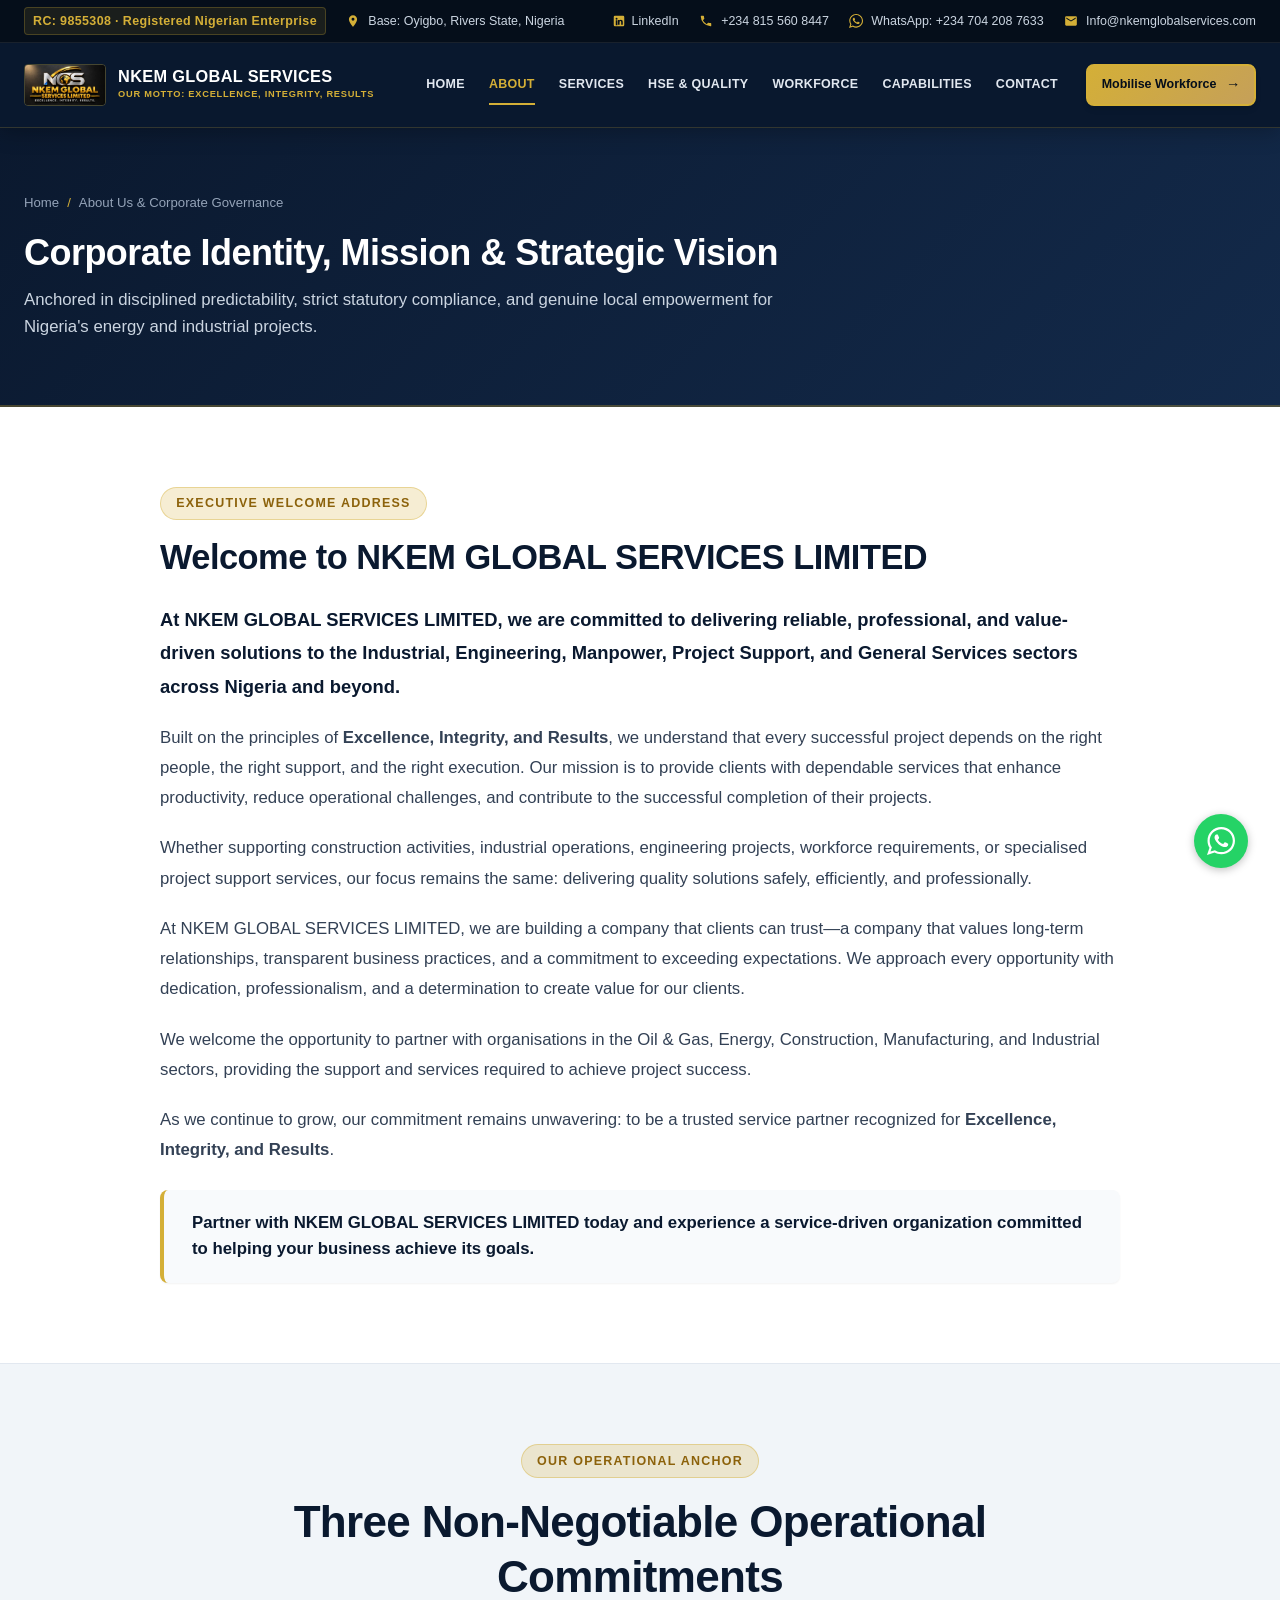
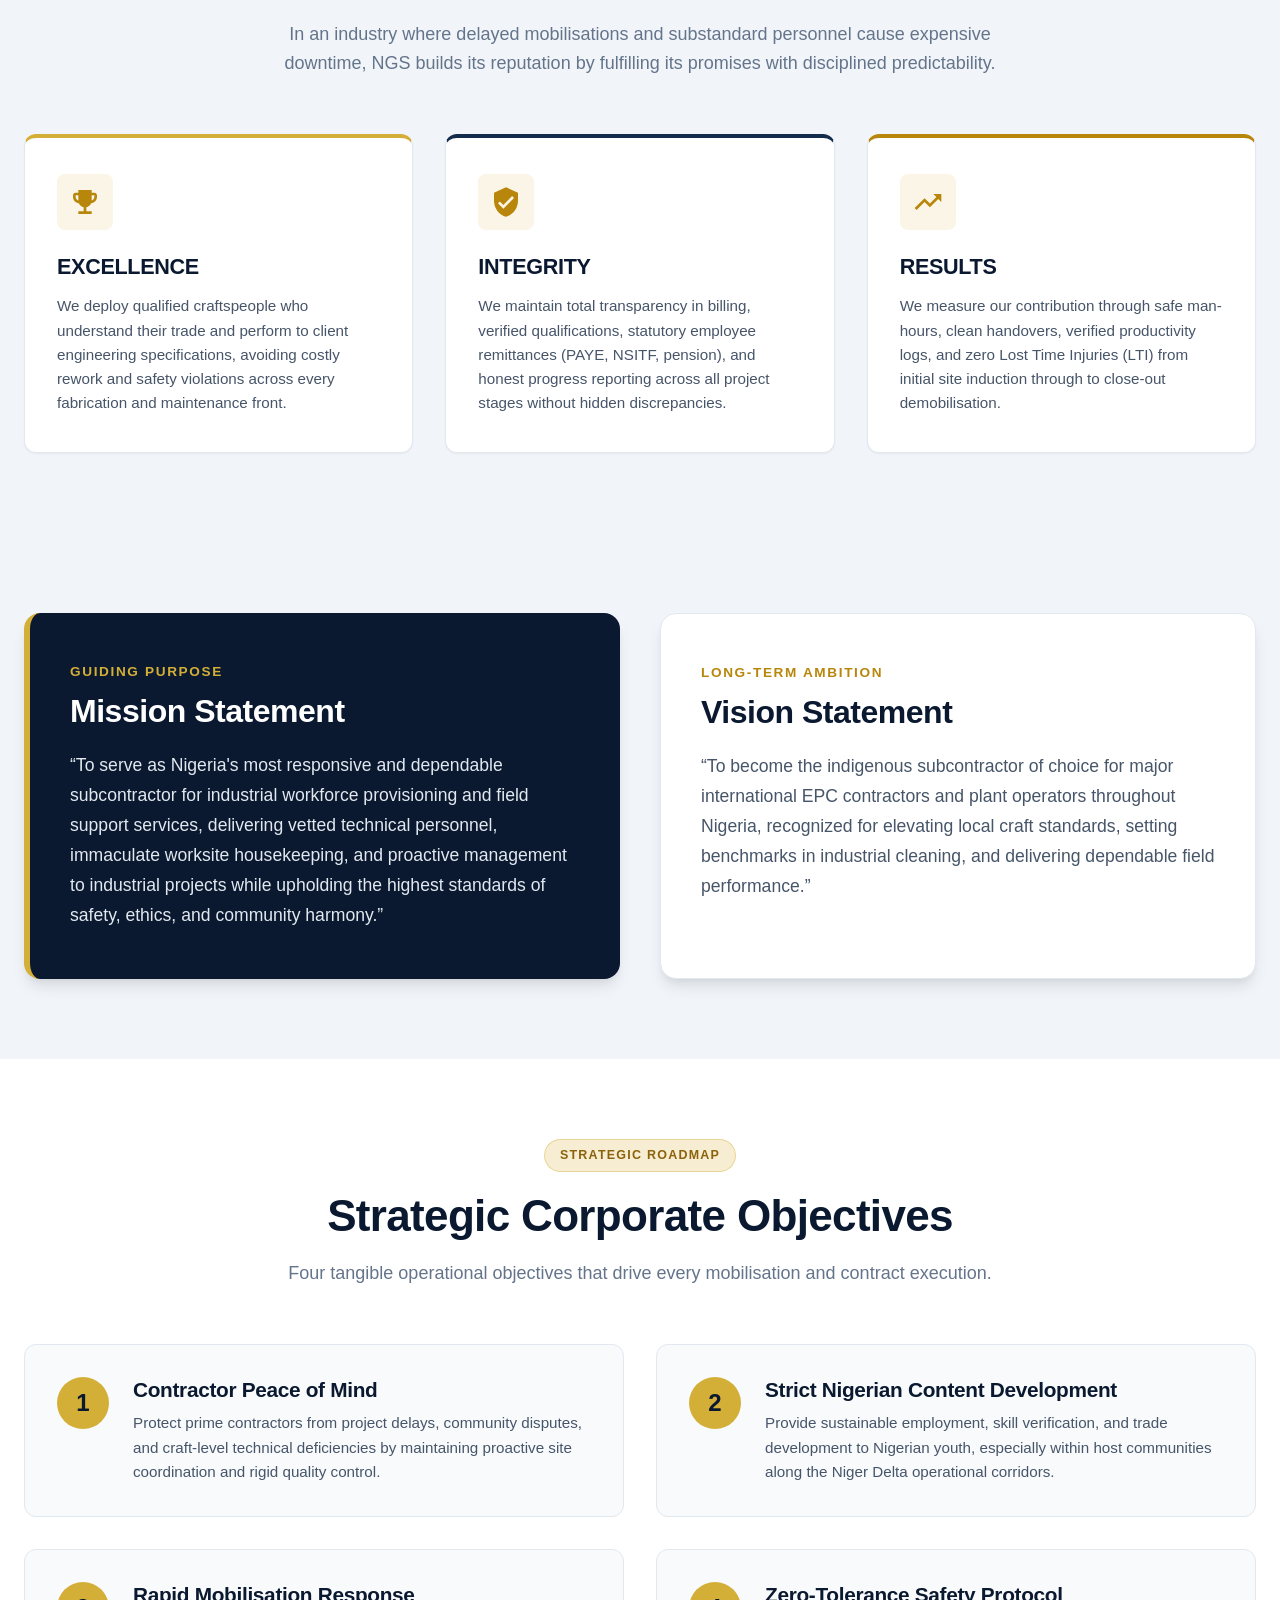
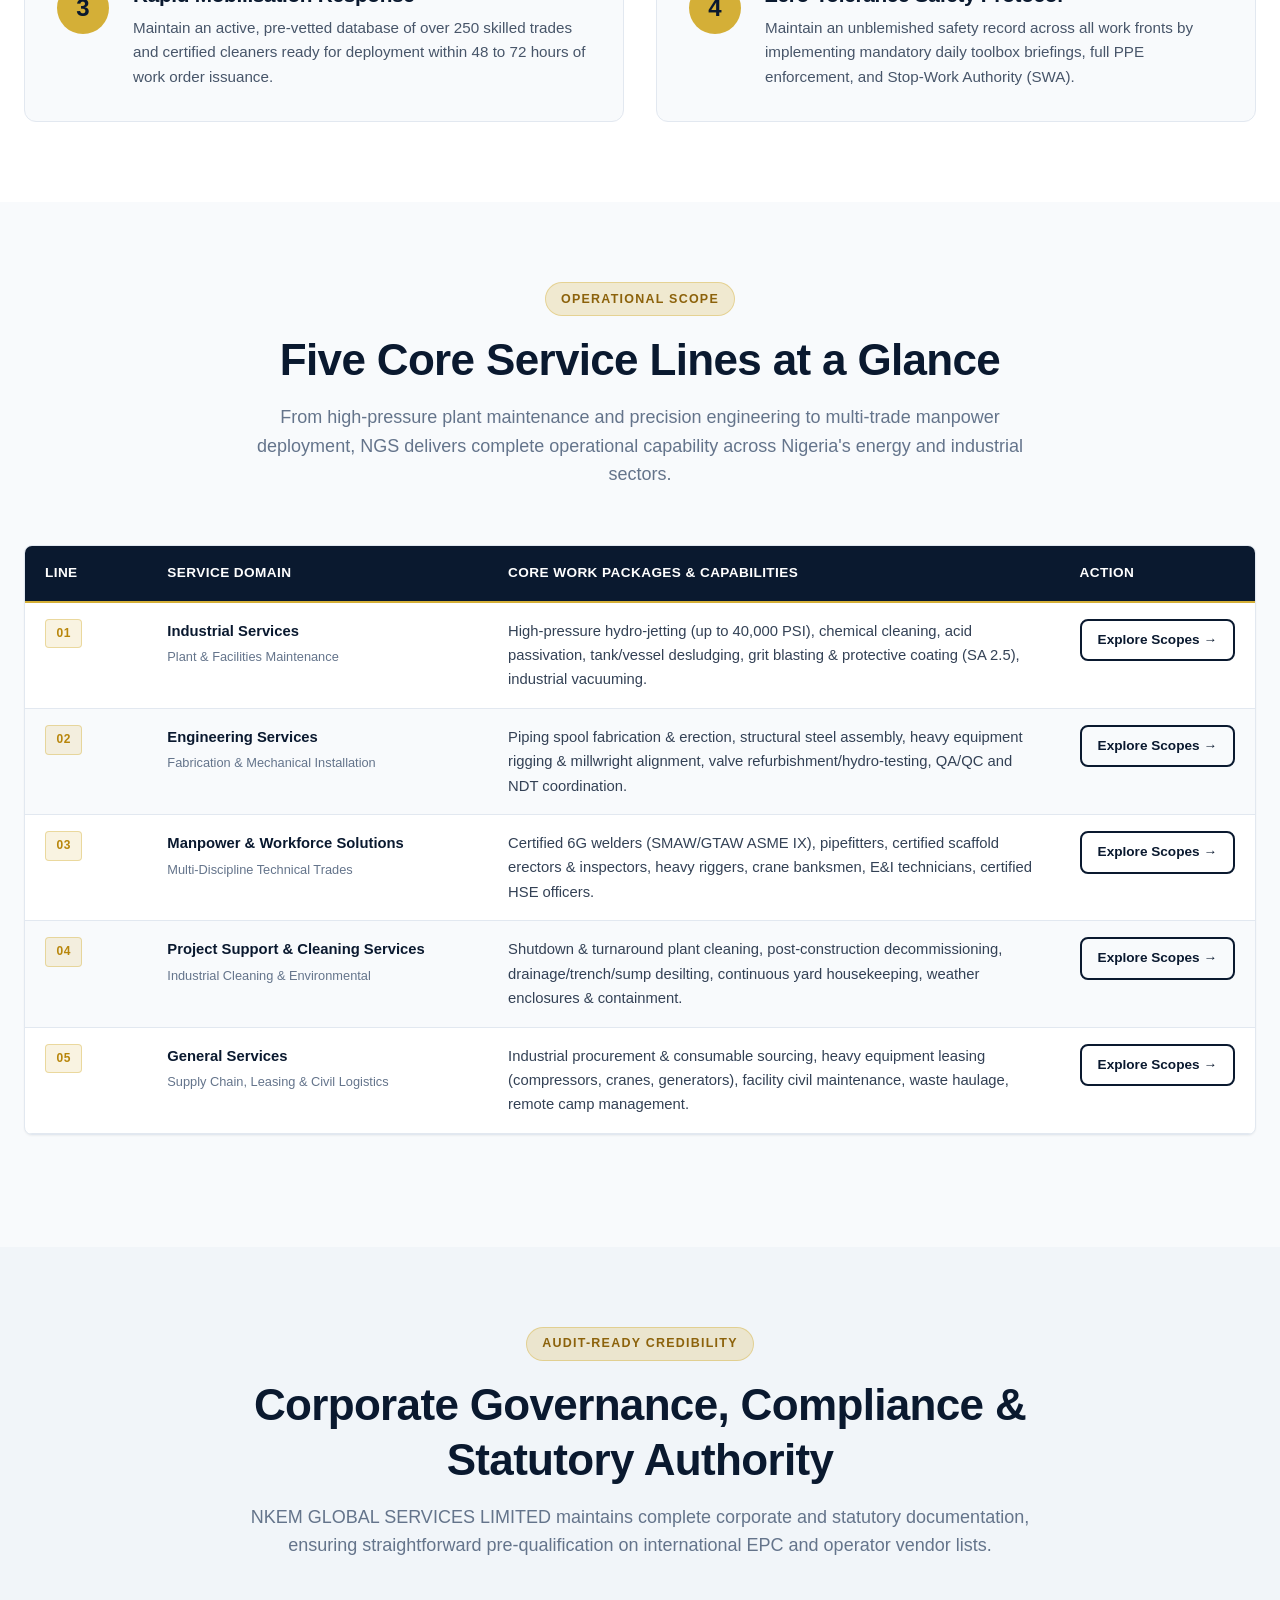
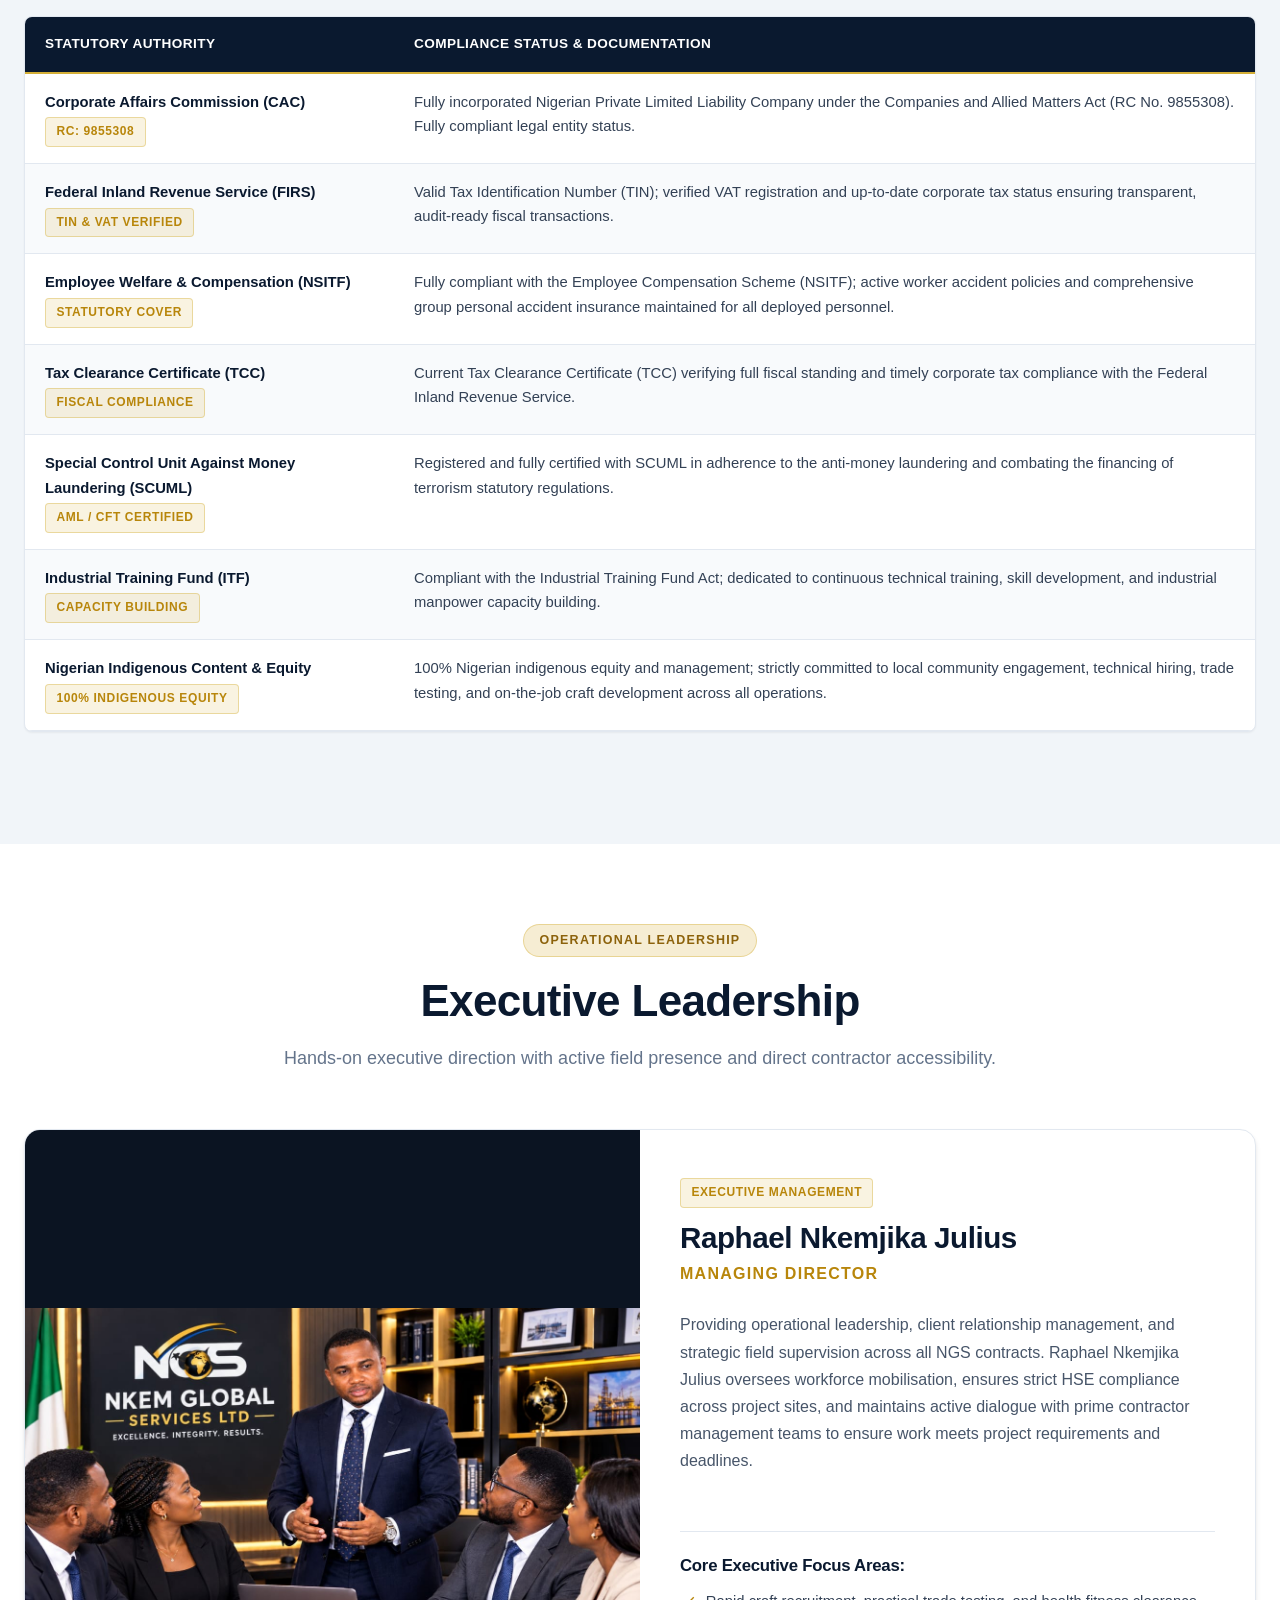
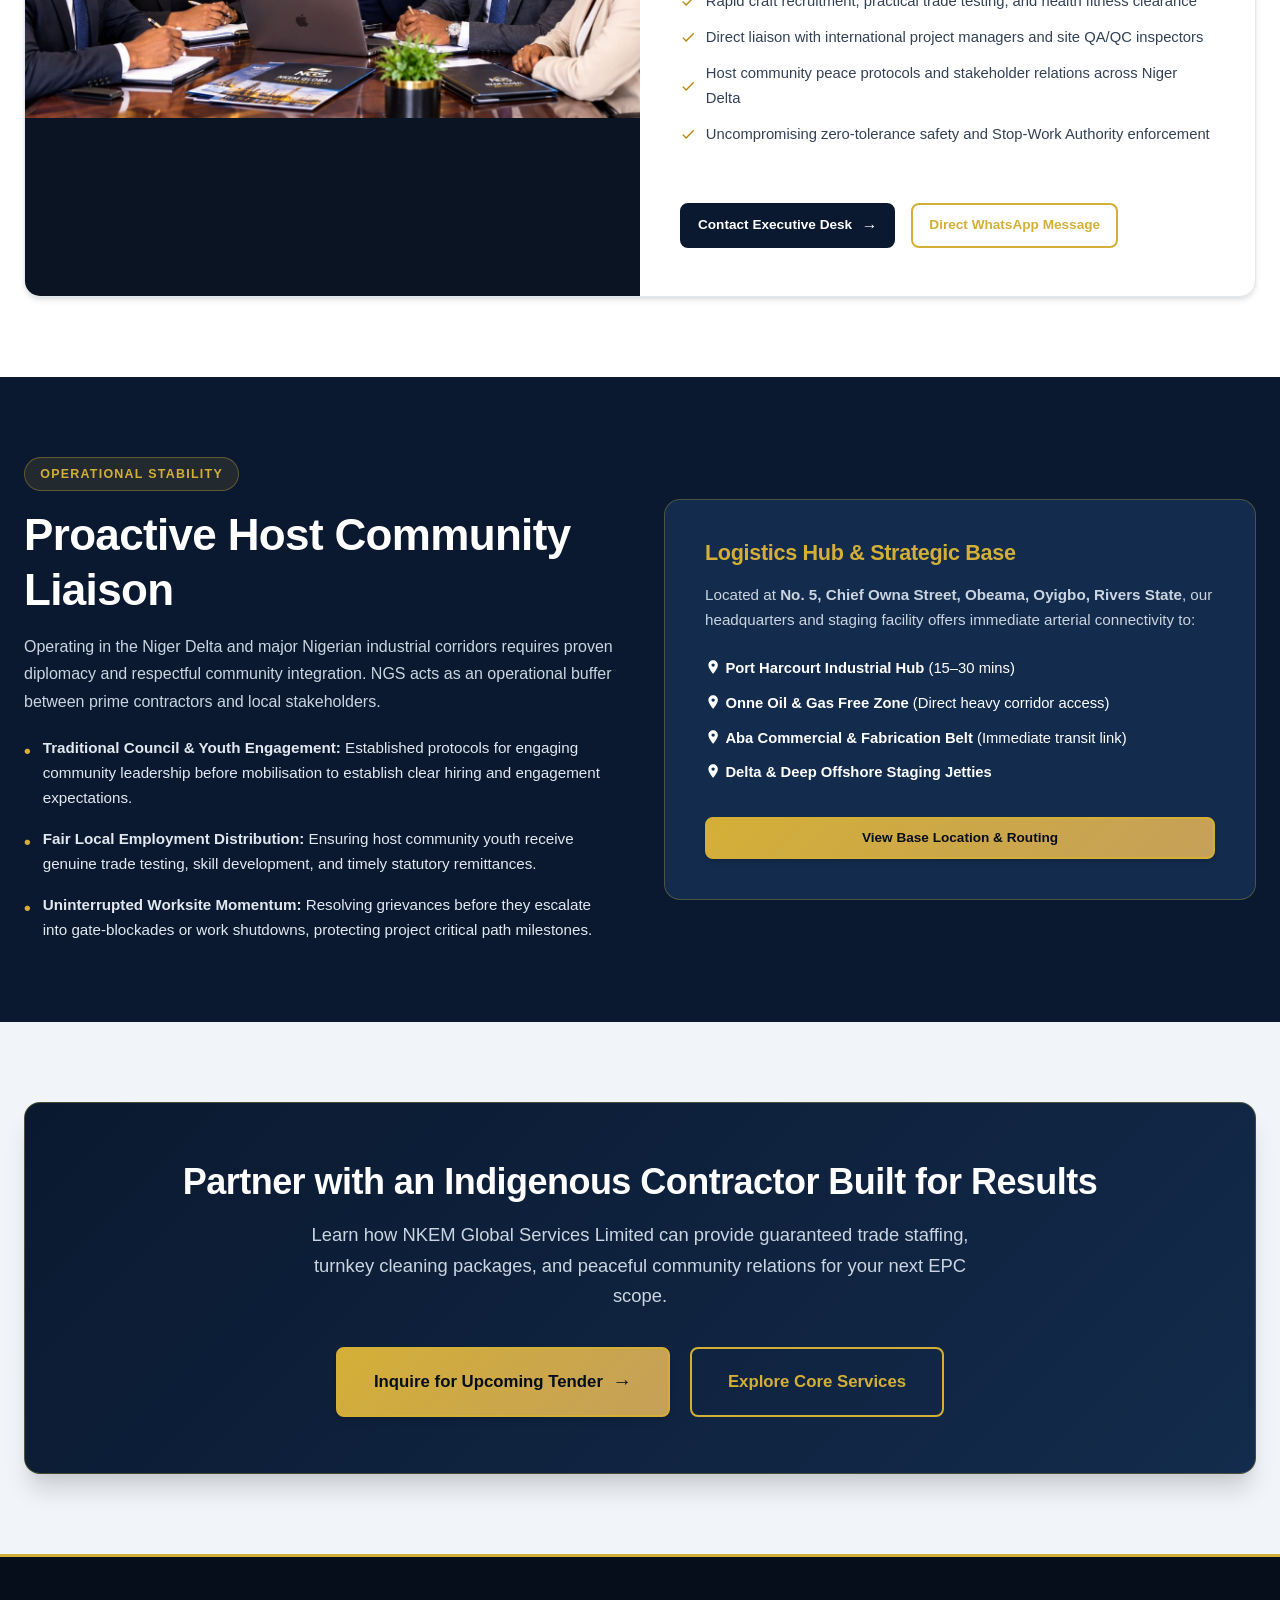
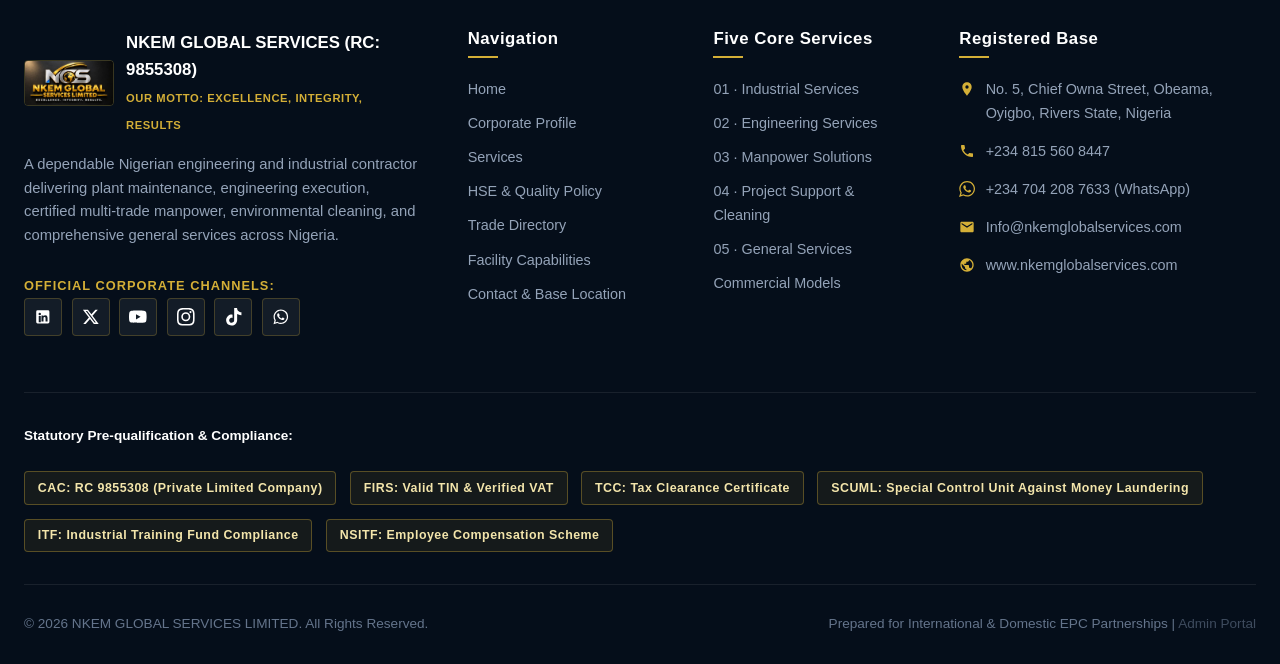
==== commit 905d21b1: "feat: implement executive admin operations portal and tender lead tracker" ====
--- a/about.html
+++ b/about.html
@@ -665,7 +665,7 @@
 
       <div class="footer-bottom">
         <span>© 2026 NKEM GLOBAL SERVICES LIMITED. All Rights Reserved.</span>
-        <span>Prepared for International & Domestic EPC Partnerships</span>
+        <span>Prepared for International & Domestic EPC Partnerships | <a href="admin.html" style="color: inherit; opacity: 0.6; text-decoration: none;" title="Executive Admin Portal">Admin Portal</a></span>
       </div>
     </div>
   </footer>
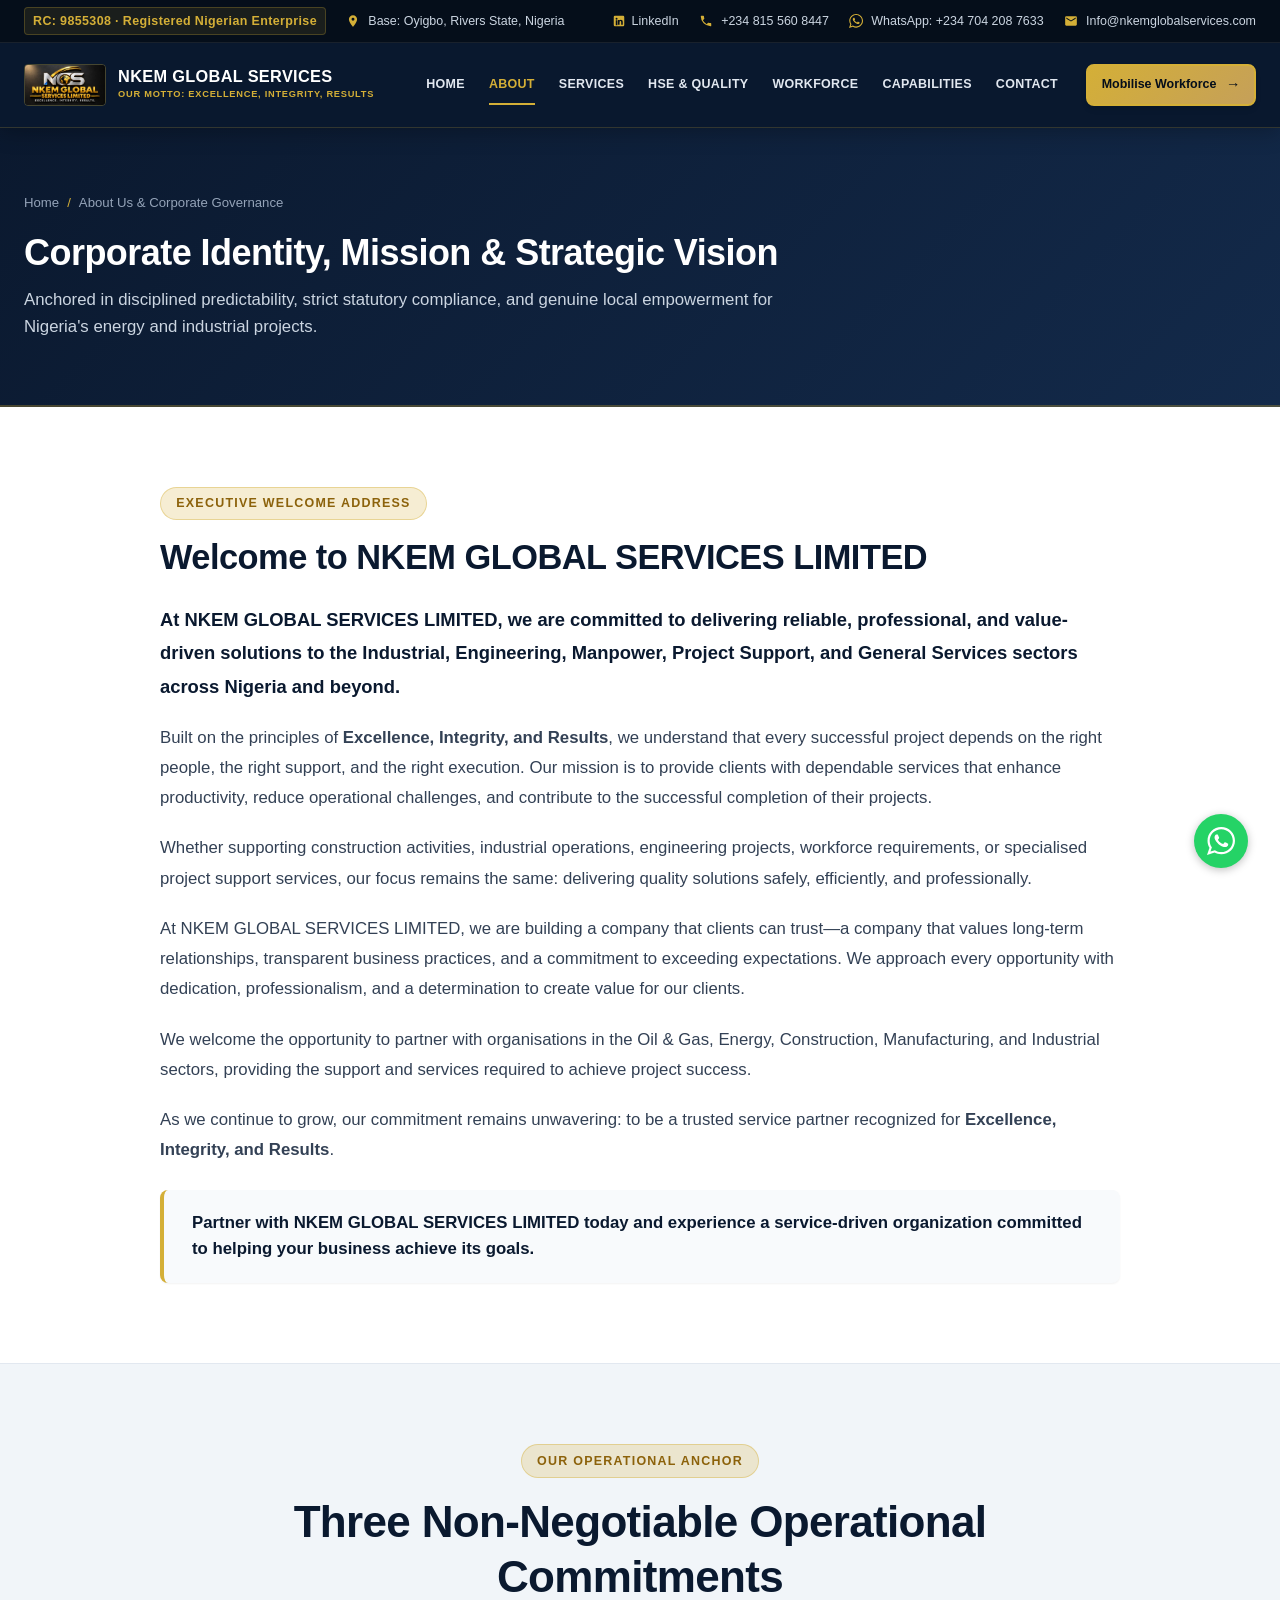
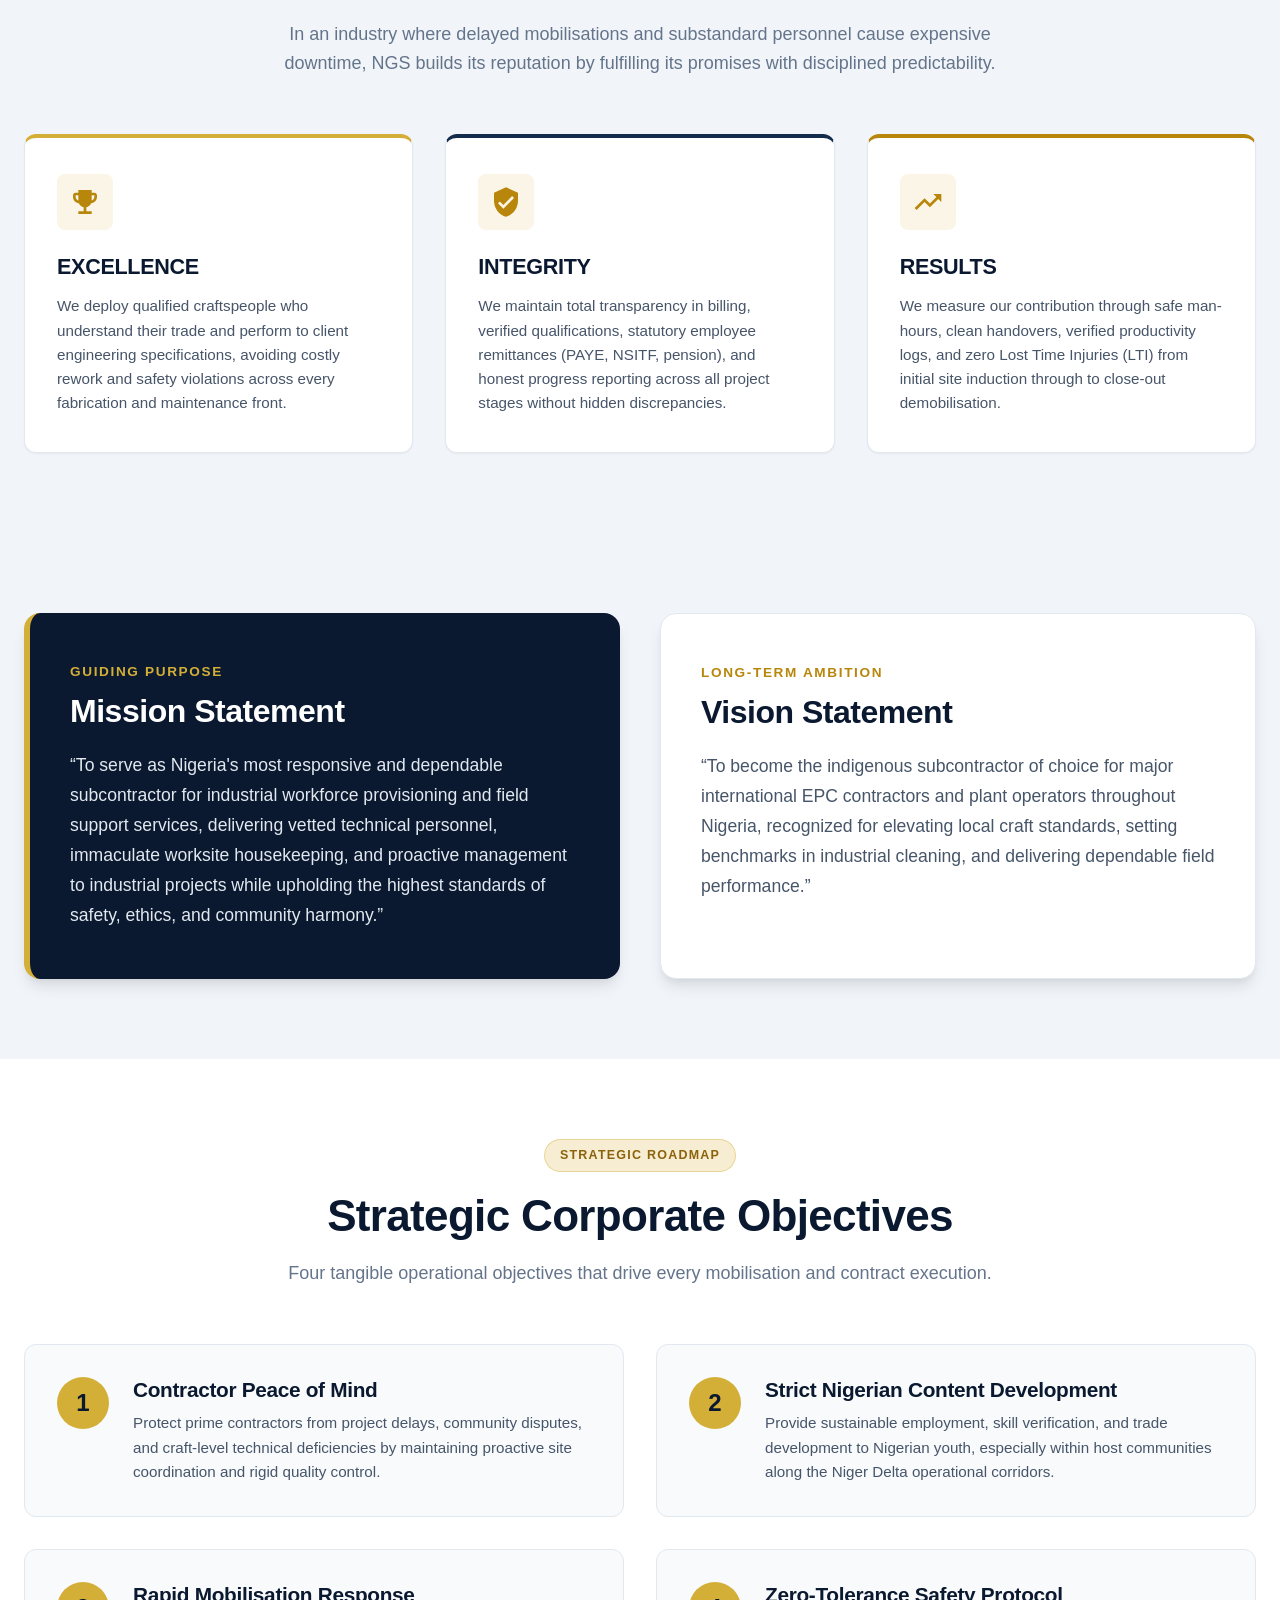
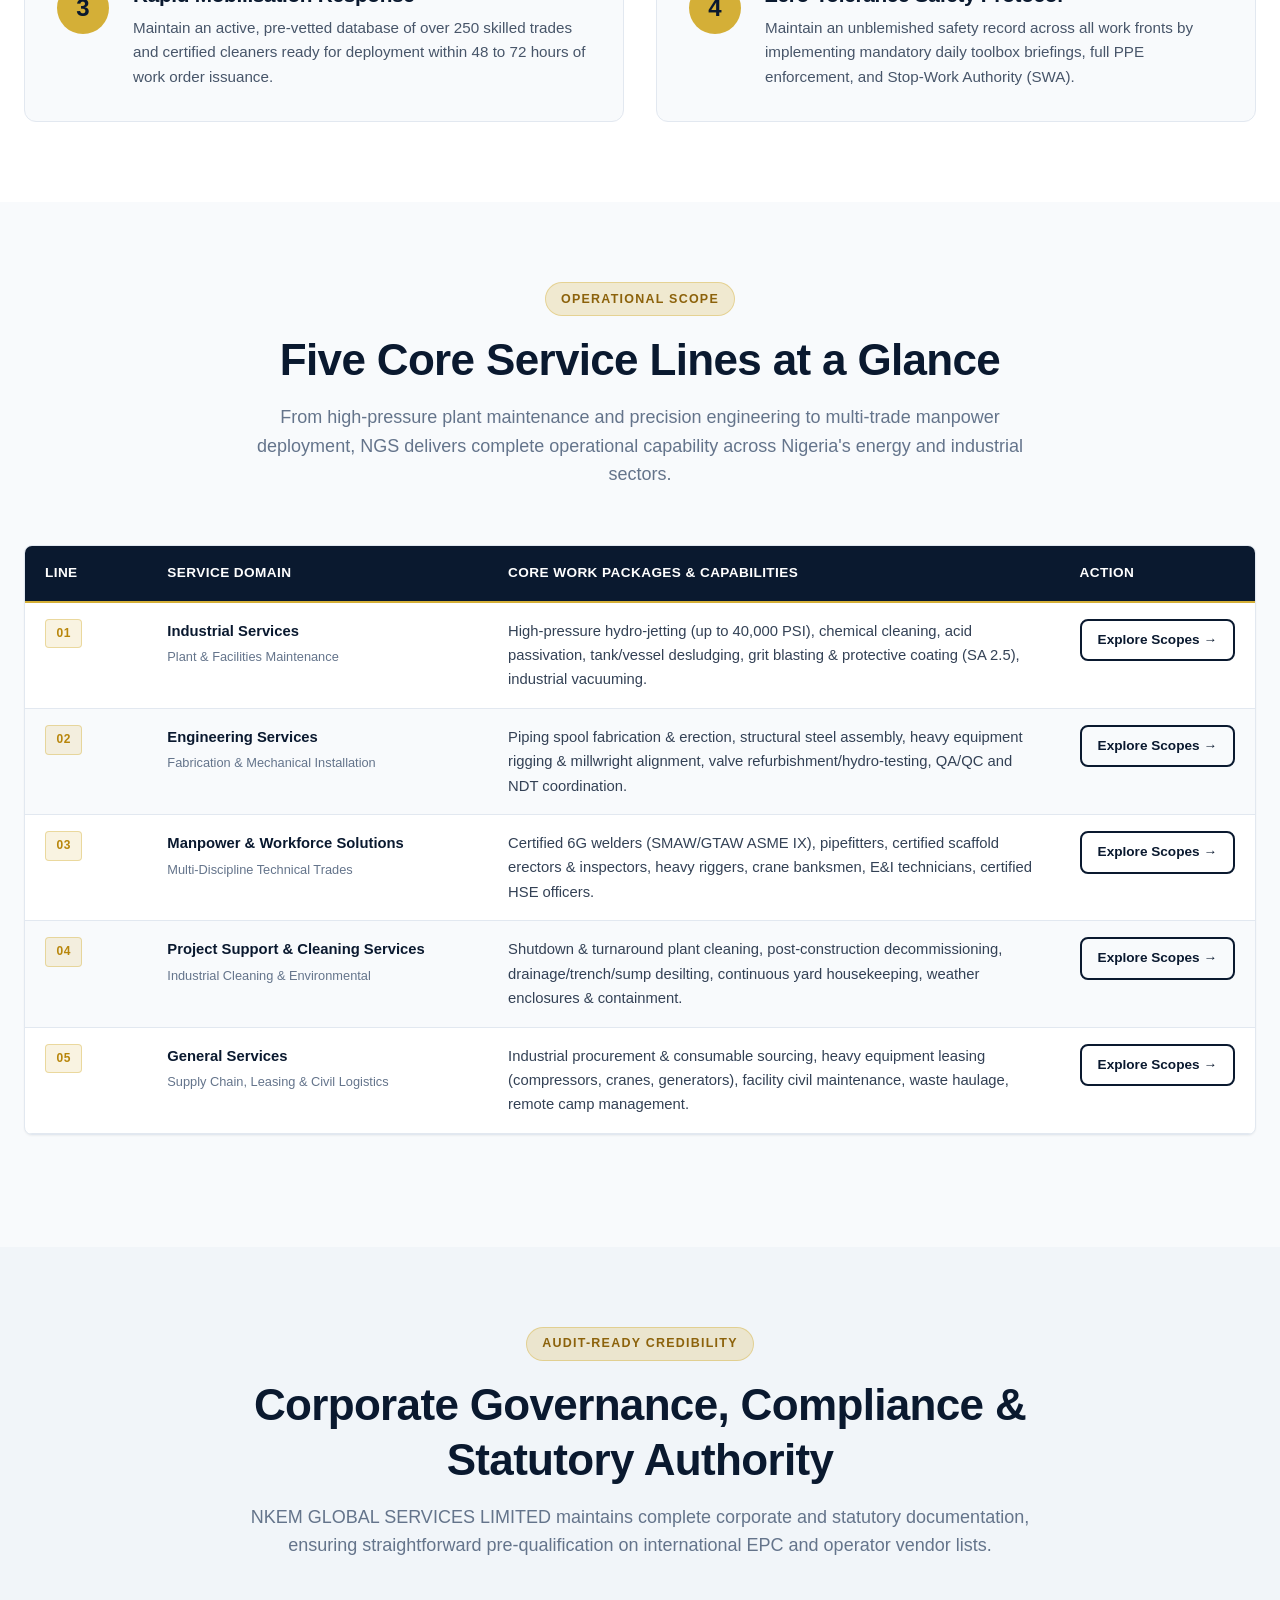
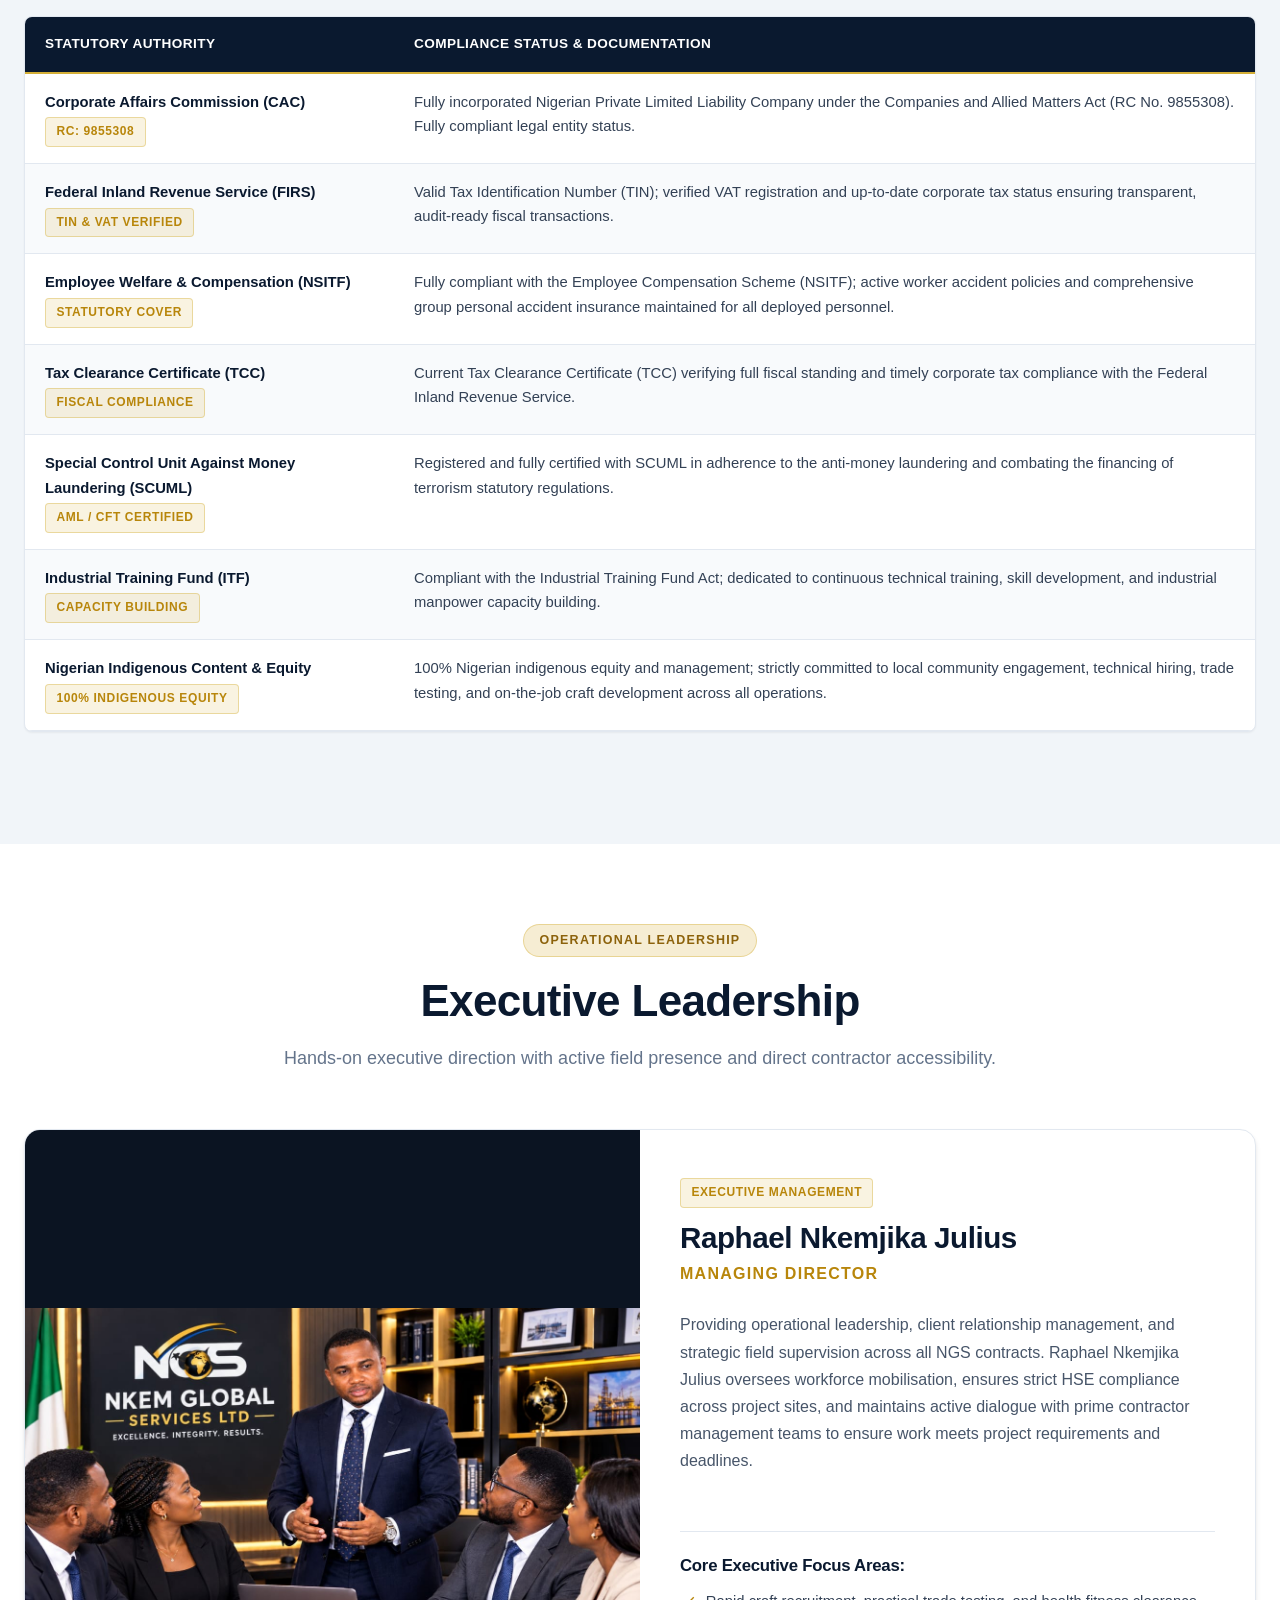
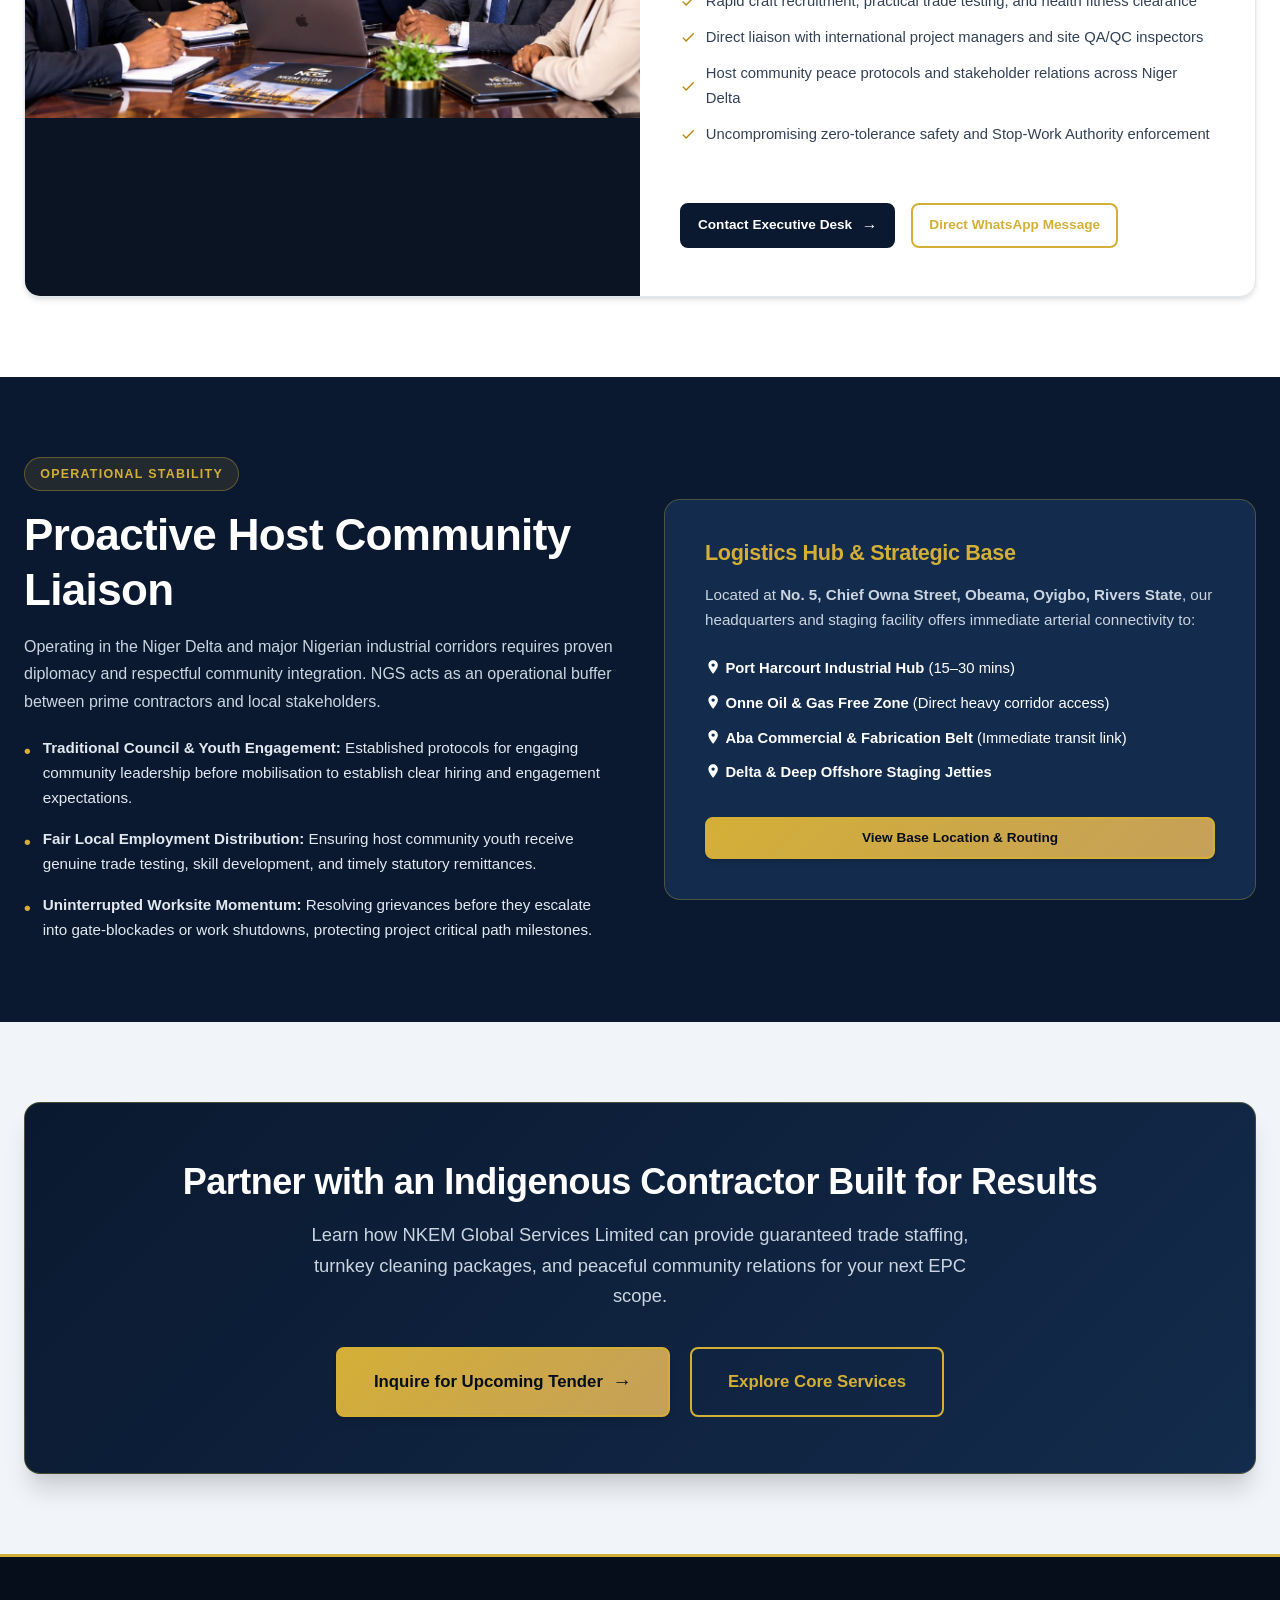
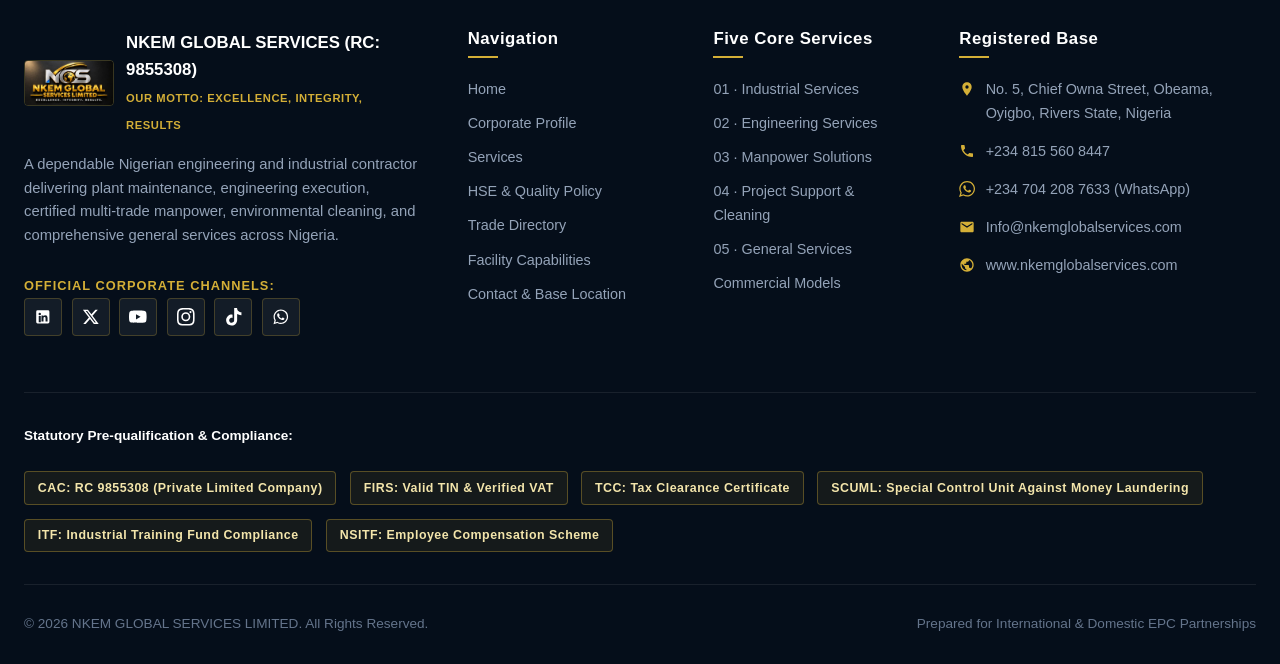
==== commit d6c3cfa8: "chore: isolate admin portal to external folder and remove public website links" ====
--- a/about.html
+++ b/about.html
@@ -665,7 +665,7 @@
 
       <div class="footer-bottom">
         <span>© 2026 NKEM GLOBAL SERVICES LIMITED. All Rights Reserved.</span>
-        <span>Prepared for International & Domestic EPC Partnerships | <a href="admin.html" style="color: inherit; opacity: 0.6; text-decoration: none;" title="Executive Admin Portal">Admin Portal</a></span>
+        <span>Prepared for International & Domestic EPC Partnerships</span>
       </div>
     </div>
   </footer>
